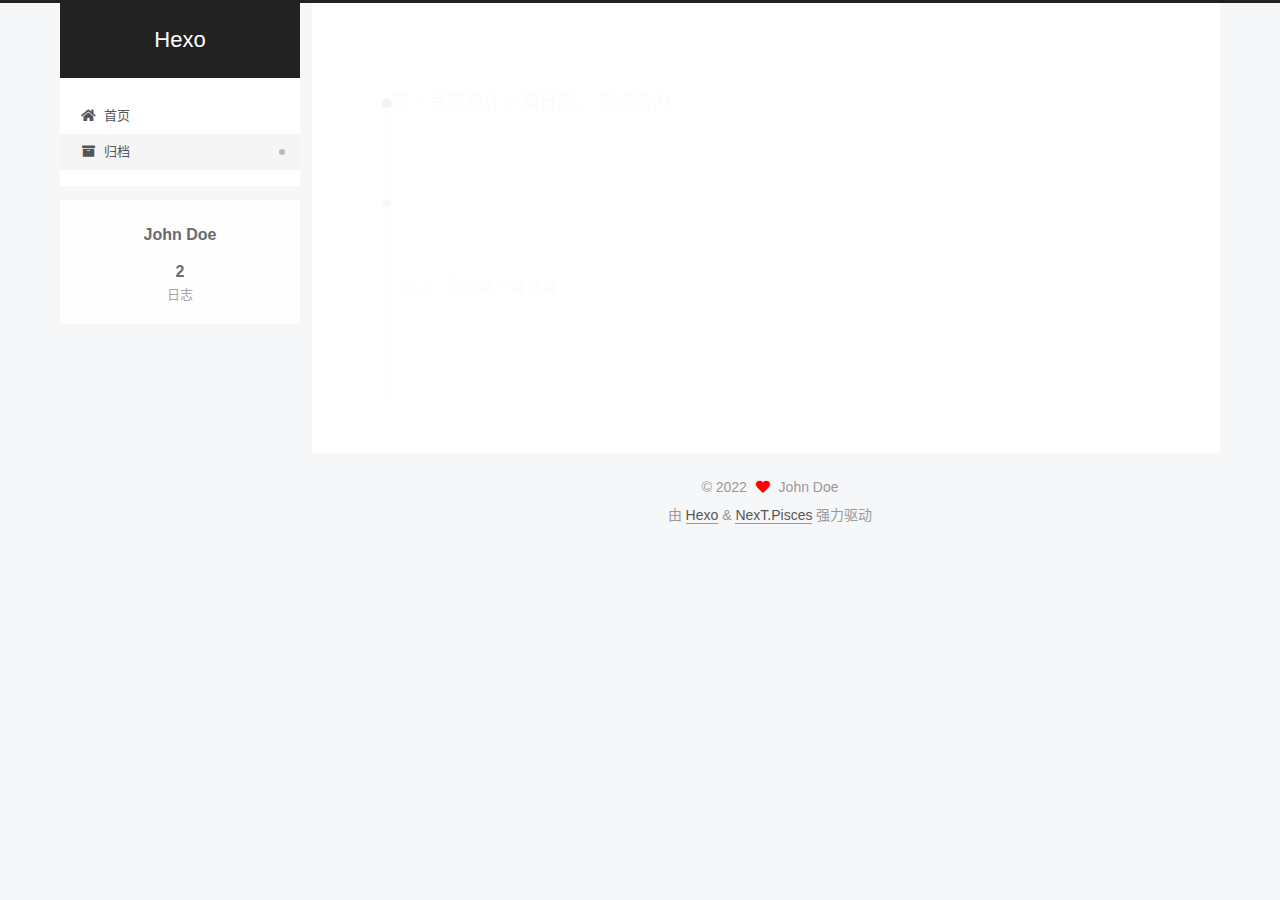
==== archives/index.html @ 0690cbc9 "Site updated: 2022-02-23 17:47:34" ====
<!DOCTYPE html>
<html lang="zh-CN">
<head>
  <meta charset="UTF-8">
<meta name="viewport" content="width=device-width, initial-scale=1, maximum-scale=2">
<meta name="theme-color" content="#222">
<meta name="generator" content="Hexo 6.0.0">
  <link rel="apple-touch-icon" sizes="180x180" href="/images/apple-touch-icon-next.png">
  <link rel="icon" type="image/png" sizes="32x32" href="/images/favicon-32x32-next.png">
  <link rel="icon" type="image/png" sizes="16x16" href="/images/favicon-16x16-next.png">
  <link rel="mask-icon" href="/images/logo.svg" color="#222">

<link rel="stylesheet" href="/css/main.css">


<link rel="stylesheet" href="/lib/font-awesome/css/all.min.css">

<script id="hexo-configurations">
    var NexT = window.NexT || {};
    var CONFIG = {"hostname":"example.com","root":"/","scheme":"Pisces","version":"7.8.0","exturl":false,"sidebar":{"position":"left","display":"post","padding":18,"offset":12,"onmobile":false},"copycode":{"enable":false,"show_result":false,"style":null},"back2top":{"enable":true,"sidebar":false,"scrollpercent":false},"bookmark":{"enable":false,"color":"#222","save":"auto"},"fancybox":false,"mediumzoom":false,"lazyload":false,"pangu":false,"comments":{"style":"tabs","active":null,"storage":true,"lazyload":false,"nav":null},"algolia":{"hits":{"per_page":10},"labels":{"input_placeholder":"Search for Posts","hits_empty":"We didn't find any results for the search: ${query}","hits_stats":"${hits} results found in ${time} ms"}},"localsearch":{"enable":false,"trigger":"auto","top_n_per_article":1,"unescape":false,"preload":false},"motion":{"enable":true,"async":false,"transition":{"post_block":"fadeIn","post_header":"slideDownIn","post_body":"slideDownIn","coll_header":"slideLeftIn","sidebar":"slideUpIn"}}};
  </script>

  <meta property="og:type" content="website">
<meta property="og:title" content="Hexo">
<meta property="og:url" content="http://example.com/archives/index.html">
<meta property="og:site_name" content="Hexo">
<meta property="og:locale" content="zh_CN">
<meta property="article:author" content="John Doe">
<meta name="twitter:card" content="summary">

<link rel="canonical" href="http://example.com/archives/">


<script id="page-configurations">
  // https://hexo.io/docs/variables.html
  CONFIG.page = {
    sidebar: "",
    isHome : false,
    isPost : false,
    lang   : 'zh-CN'
  };
</script>

  <title>归档 | Hexo</title>
  






  <noscript>
  <style>
  .use-motion .brand,
  .use-motion .menu-item,
  .sidebar-inner,
  .use-motion .post-block,
  .use-motion .pagination,
  .use-motion .comments,
  .use-motion .post-header,
  .use-motion .post-body,
  .use-motion .collection-header { opacity: initial; }

  .use-motion .site-title,
  .use-motion .site-subtitle {
    opacity: initial;
    top: initial;
  }

  .use-motion .logo-line-before i { left: initial; }
  .use-motion .logo-line-after i { right: initial; }
  </style>
</noscript>

</head>

<body itemscope itemtype="http://schema.org/WebPage">
  <div class="container use-motion">
    <div class="headband"></div>

    <header class="header" itemscope itemtype="http://schema.org/WPHeader">
      <div class="header-inner"><div class="site-brand-container">
  <div class="site-nav-toggle">
    <div class="toggle" aria-label="切换导航栏">
      <span class="toggle-line toggle-line-first"></span>
      <span class="toggle-line toggle-line-middle"></span>
      <span class="toggle-line toggle-line-last"></span>
    </div>
  </div>

  <div class="site-meta">

    <a href="/" class="brand" rel="start">
      <span class="logo-line-before"><i></i></span>
      <h1 class="site-title">Hexo</h1>
      <span class="logo-line-after"><i></i></span>
    </a>
  </div>

  <div class="site-nav-right">
    <div class="toggle popup-trigger">
    </div>
  </div>
</div>




<nav class="site-nav">
  <ul id="menu" class="main-menu menu">
        <li class="menu-item menu-item-home">

    <a href="/" rel="section"><i class="fa fa-home fa-fw"></i>首页</a>

  </li>
        <li class="menu-item menu-item-archives">

    <a href="/archives/" rel="section"><i class="fa fa-archive fa-fw"></i>归档</a>

  </li>
  </ul>
</nav>




</div>
    </header>

    
  <div class="back-to-top">
    <i class="fa fa-arrow-up"></i>
    <span>0%</span>
  </div>


    <main class="main">
      <div class="main-inner">
        <div class="content-wrap">
          

          <div class="content archive">
            

  
  
  
  <div class="post-block">
    <div class="posts-collapse">
      <div class="collection-title">
        <span class="collection-header">嗯..! 目前共计 2 篇日志。 继续努力。</span>
      </div>

      
    <div class="collection-year">
      <span class="collection-header">2022</span>
    </div>

  <article itemscope itemtype="http://schema.org/Article">
    <header class="post-header">

      <div class="post-meta">
        <time itemprop="dateCreated"
              datetime="2022-02-23T17:15:28+08:00"
              content="2022-02-23">
          02-23
        </time>
      </div>

      <div class="post-title">
          <a class="post-title-link" href="/2022/02/23/my-first-blog/" itemprop="url">
            <span itemprop="name">我的第一篇博客</span>
          </a>
      </div>

    </header>
  </article>

  <article itemscope itemtype="http://schema.org/Article">
    <header class="post-header">

      <div class="post-meta">
        <time itemprop="dateCreated"
              datetime="2022-02-23T17:07:13+08:00"
              content="2022-02-23">
          02-23
        </time>
      </div>

      <div class="post-title">
          <a class="post-title-link" href="/2022/02/23/hello-world/" itemprop="url">
            <span itemprop="name">Hello World</span>
          </a>
      </div>

    </header>
  </article>


    </div>
  </div>
  
  
  

  



          </div>
          

<script>
  window.addEventListener('tabs:register', () => {
    let { activeClass } = CONFIG.comments;
    if (CONFIG.comments.storage) {
      activeClass = localStorage.getItem('comments_active') || activeClass;
    }
    if (activeClass) {
      let activeTab = document.querySelector(`a[href="#comment-${activeClass}"]`);
      if (activeTab) {
        activeTab.click();
      }
    }
  });
  if (CONFIG.comments.storage) {
    window.addEventListener('tabs:click', event => {
      if (!event.target.matches('.tabs-comment .tab-content .tab-pane')) return;
      let commentClass = event.target.classList[1];
      localStorage.setItem('comments_active', commentClass);
    });
  }
</script>

        </div>
          
  
  <div class="toggle sidebar-toggle">
    <span class="toggle-line toggle-line-first"></span>
    <span class="toggle-line toggle-line-middle"></span>
    <span class="toggle-line toggle-line-last"></span>
  </div>

  <aside class="sidebar">
    <div class="sidebar-inner">

      <ul class="sidebar-nav motion-element">
        <li class="sidebar-nav-toc">
          文章目录
        </li>
        <li class="sidebar-nav-overview">
          站点概览
        </li>
      </ul>

      <!--noindex-->
      <div class="post-toc-wrap sidebar-panel">
      </div>
      <!--/noindex-->

      <div class="site-overview-wrap sidebar-panel">
        <div class="site-author motion-element" itemprop="author" itemscope itemtype="http://schema.org/Person">
  <p class="site-author-name" itemprop="name">John Doe</p>
  <div class="site-description" itemprop="description"></div>
</div>
<div class="site-state-wrap motion-element">
  <nav class="site-state">
      <div class="site-state-item site-state-posts">
          <a href="/archives/">
        
          <span class="site-state-item-count">2</span>
          <span class="site-state-item-name">日志</span>
        </a>
      </div>
  </nav>
</div>



      </div>

    </div>
  </aside>
  <div id="sidebar-dimmer"></div>


      </div>
    </main>

    <footer class="footer">
      <div class="footer-inner">
        

        

<div class="copyright">
  
  &copy; 
  <span itemprop="copyrightYear">2022</span>
  <span class="with-love">
    <i class="fa fa-heart"></i>
  </span>
  <span class="author" itemprop="copyrightHolder">John Doe</span>
</div>
  <div class="powered-by">由 <a href="https://hexo.io/" class="theme-link" rel="noopener" target="_blank">Hexo</a> & <a href="https://pisces.theme-next.org/" class="theme-link" rel="noopener" target="_blank">NexT.Pisces</a> 强力驱动
  </div>

        








      </div>
    </footer>
  </div>

  
  <script src="/lib/anime.min.js"></script>
  <script src="/lib/velocity/velocity.min.js"></script>
  <script src="/lib/velocity/velocity.ui.min.js"></script>

<script src="/js/utils.js"></script>

<script src="/js/motion.js"></script>


<script src="/js/schemes/pisces.js"></script>


<script src="/js/next-boot.js"></script>




  















  

  

</body>
</html>
---- css/main.css ----
:root {
  --body-bg-color: #f5f7f9;
  --content-bg-color: #fff;
  --card-bg-color: #f5f5f5;
  --text-color: #555;
  --blockquote-color: #666;
  --link-color: #555;
  --link-hover-color: #222;
  --brand-color: #fff;
  --brand-hover-color: #fff;
  --table-row-odd-bg-color: #f9f9f9;
  --table-row-hover-bg-color: #f5f5f5;
  --menu-item-bg-color: #f5f5f5;
  --btn-default-bg: #fff;
  --btn-default-color: #555;
  --btn-default-border-color: #555;
  --btn-default-hover-bg: #222;
  --btn-default-hover-color: #fff;
  --btn-default-hover-border-color: #222;
}
html {
  line-height: 1.15; /* 1 */
  -webkit-text-size-adjust: 100%; /* 2 */
}
body {
  margin: 0;
}
main {
  display: block;
}
h1 {
  font-size: 2em;
  margin: 0.67em 0;
}
hr {
  box-sizing: content-box; /* 1 */
  height: 0; /* 1 */
  overflow: visible; /* 2 */
}
pre {
  font-family: monospace, monospace; /* 1 */
  font-size: 1em; /* 2 */
}
a {
  background: transparent;
}
abbr[title] {
  border-bottom: none; /* 1 */
  text-decoration: underline; /* 2 */
  text-decoration: underline dotted; /* 2 */
}
b,
strong {
  font-weight: bolder;
}
code,
kbd,
samp {
  font-family: monospace, monospace; /* 1 */
  font-size: 1em; /* 2 */
}
small {
  font-size: 80%;
}
sub,
sup {
  font-size: 75%;
  line-height: 0;
  position: relative;
  vertical-align: baseline;
}
sub {
  bottom: -0.25em;
}
sup {
  top: -0.5em;
}
img {
  border-style: none;
}
button,
input,
optgroup,
select,
textarea {
  font-family: inherit; /* 1 */
  font-size: 100%; /* 1 */
  line-height: 1.15; /* 1 */
  margin: 0; /* 2 */
}
button,
input {
/* 1 */
  overflow: visible;
}
button,
select {
/* 1 */
  text-transform: none;
}
button,
[type='button'],
[type='reset'],
[type='submit'] {
  -webkit-appearance: button;
}
button::-moz-focus-inner,
[type='button']::-moz-focus-inner,
[type='reset']::-moz-focus-inner,
[type='submit']::-moz-focus-inner {
  border-style: none;
  padding: 0;
}
button:-moz-focusring,
[type='button']:-moz-focusring,
[type='reset']:-moz-focusring,
[type='submit']:-moz-focusring {
  outline: 1px dotted ButtonText;
}
fieldset {
  padding: 0.35em 0.75em 0.625em;
}
legend {
  box-sizing: border-box; /* 1 */
  color: inherit; /* 2 */
  display: table; /* 1 */
  max-width: 100%; /* 1 */
  padding: 0; /* 3 */
  white-space: normal; /* 1 */
}
progress {
  vertical-align: baseline;
}
textarea {
  overflow: auto;
}
[type='checkbox'],
[type='radio'] {
  box-sizing: border-box; /* 1 */
  padding: 0; /* 2 */
}
[type='number']::-webkit-inner-spin-button,
[type='number']::-webkit-outer-spin-button {
  height: auto;
}
[type='search'] {
  outline-offset: -2px; /* 2 */
  -webkit-appearance: textfield; /* 1 */
}
[type='search']::-webkit-search-decoration {
  -webkit-appearance: none;
}
::-webkit-file-upload-button {
  font: inherit; /* 2 */
  -webkit-appearance: button; /* 1 */
}
details {
  display: block;
}
summary {
  display: list-item;
}
template {
  display: none;
}
[hidden] {
  display: none;
}
::selection {
  background: #262a30;
  color: #eee;
}
html,
body {
  height: 100%;
}
body {
  background: var(--body-bg-color);
  color: var(--text-color);
  font-family: 'Lato', "PingFang SC", "Microsoft YaHei", sans-serif;
  font-size: 1em;
  line-height: 2;
}
@media (max-width: 991px) {
  body {
    padding-left: 0 !important;
    padding-right: 0 !important;
  }
}
h1,
h2,
h3,
h4,
h5,
h6 {
  font-family: 'Lato', "PingFang SC", "Microsoft YaHei", sans-serif;
  font-weight: bold;
  line-height: 1.5;
  margin: 20px 0 15px;
}
h1 {
  font-size: 1.5em;
}
h2 {
  font-size: 1.375em;
}
h3 {
  font-size: 1.25em;
}
h4 {
  font-size: 1.125em;
}
h5 {
  font-size: 1em;
}
h6 {
  font-size: 0.875em;
}
p {
  margin: 0 0 20px 0;
}
a,
span.exturl {
  border-bottom: 1px solid #999;
  color: var(--link-color);
  outline: 0;
  text-decoration: none;
  overflow-wrap: break-word;
  word-wrap: break-word;
  cursor: pointer;
}
a:hover,
span.exturl:hover {
  border-bottom-color: var(--link-hover-color);
  color: var(--link-hover-color);
}
iframe,
img,
video {
  display: block;
  margin-left: auto;
  margin-right: auto;
  max-width: 100%;
}
hr {
  background-image: repeating-linear-gradient(-45deg, #ddd, #ddd 4px, transparent 4px, transparent 8px);
  border: 0;
  height: 3px;
  margin: 40px 0;
}
blockquote {
  border-left: 4px solid #ddd;
  color: var(--blockquote-color);
  margin: 0;
  padding: 0 15px;
}
blockquote cite::before {
  content: '-';
  padding: 0 5px;
}
dt {
  font-weight: bold;
}
dd {
  margin: 0;
  padding: 0;
}
kbd {
  background-color: #f5f5f5;
  background-image: linear-gradient(#eee, #fff, #eee);
  border: 1px solid #ccc;
  border-radius: 0.2em;
  box-shadow: 0.1em 0.1em 0.2em rgba(0,0,0,0.1);
  color: #555;
  font-family: inherit;
  padding: 0.1em 0.3em;
  white-space: nowrap;
}
.table-container {
  overflow: auto;
}
table {
  border-collapse: collapse;
  border-spacing: 0;
  font-size: 0.875em;
  margin: 0 0 20px 0;
  width: 100%;
}
tbody tr:nth-of-type(odd) {
  background: var(--table-row-odd-bg-color);
}
tbody tr:hover {
  background: var(--table-row-hover-bg-color);
}
caption,
th,
td {
  font-weight: normal;
  padding: 8px;
  vertical-align: middle;
}
th,
td {
  border: 1px solid #ddd;
  border-bottom: 3px solid #ddd;
}
th {
  font-weight: 700;
  padding-bottom: 10px;
}
td {
  border-bottom-width: 1px;
}
.btn {
  background: var(--btn-default-bg);
  border: 2px solid var(--btn-default-border-color);
  border-radius: 2px;
  color: var(--btn-default-color);
  display: inline-block;
  font-size: 0.875em;
  line-height: 2;
  padding: 0 20px;
  text-decoration: none;
  transition-property: background-color;
  transition-delay: 0s;
  transition-duration: 0.2s;
  transition-timing-function: ease-in-out;
}
.btn:hover {
  background: var(--btn-default-hover-bg);
  border-color: var(--btn-default-hover-border-color);
  color: var(--btn-default-hover-color);
}
.btn + .btn {
  margin: 0 0 8px 8px;
}
.btn .fa-fw {
  text-align: left;
  width: 1.285714285714286em;
}
.toggle {
  line-height: 0;
}
.toggle .toggle-line {
  background: #fff;
  display: inline-block;
  height: 2px;
  left: 0;
  position: relative;
  top: 0;
  transition: all 0.4s;
  vertical-align: top;
  width: 100%;
}
.toggle .toggle-line:not(:first-child) {
  margin-top: 3px;
}
.toggle.toggle-arrow .toggle-line-first {
  left: 50%;
  top: 2px;
  transform: rotate(45deg);
  width: 50%;
}
.toggle.toggle-arrow .toggle-line-middle {
  left: 2px;
  width: 90%;
}
.toggle.toggle-arrow .toggle-line-last {
  left: 50%;
  top: -2px;
  transform: rotate(-45deg);
  width: 50%;
}
.toggle.toggle-close .toggle-line-first {
  transform: rotate(-45deg);
  top: 5px;
}
.toggle.toggle-close .toggle-line-middle {
  opacity: 0;
}
.toggle.toggle-close .toggle-line-last {
  transform: rotate(45deg);
  top: -5px;
}
.highlight,
pre {
  background: #f7f7f7;
  color: #4d4d4c;
  line-height: 1.6;
  margin: 0 auto 20px;
}
pre,
code {
  font-family: consolas, Menlo, monospace, "PingFang SC", "Microsoft YaHei";
}
code {
  background: #eee;
  border-radius: 3px;
  color: #555;
  padding: 2px 4px;
  overflow-wrap: break-word;
  word-wrap: break-word;
}
.highlight *::selection {
  background: #d6d6d6;
}
.highlight pre {
  border: 0;
  margin: 0;
  padding: 10px 0;
}
.highlight table {
  border: 0;
  margin: 0;
  width: auto;
}
.highlight td {
  border: 0;
  padding: 0;
}
.highlight figcaption {
  background: #eff2f3;
  color: #4d4d4c;
  display: flex;
  font-size: 0.875em;
  justify-content: space-between;
  line-height: 1.2;
  padding: 0.5em;
}
.highlight figcaption a {
  color: #4d4d4c;
}
.highlight figcaption a:hover {
  border-bottom-color: #4d4d4c;
}
.highlight .gutter {
  -moz-user-select: none;
  -ms-user-select: none;
  -webkit-user-select: none;
  user-select: none;
}
.highlight .gutter pre {
  background: #eff2f3;
  color: #869194;
  padding-left: 10px;
  padding-right: 10px;
  text-align: right;
}
.highlight .code pre {
  background: #f7f7f7;
  padding-left: 10px;
  width: 100%;
}
.gist table {
  width: auto;
}
.gist table td {
  border: 0;
}
pre {
  overflow: auto;
  padding: 10px;
}
pre code {
  background: none;
  color: #4d4d4c;
  font-size: 0.875em;
  padding: 0;
  text-shadow: none;
}
pre .deletion {
  background: #fdd;
}
pre .addition {
  background: #dfd;
}
pre .meta {
  color: #eab700;
  -moz-user-select: none;
  -ms-user-select: none;
  -webkit-user-select: none;
  user-select: none;
}
pre .comment {
  color: #8e908c;
}
pre .variable,
pre .attribute,
pre .tag,
pre .name,
pre .regexp,
pre .ruby .constant,
pre .xml .tag .title,
pre .xml .pi,
pre .xml .doctype,
pre .html .doctype,
pre .css .id,
pre .css .class,
pre .css .pseudo {
  color: #c82829;
}
pre .number,
pre .preprocessor,
pre .built_in,
pre .builtin-name,
pre .literal,
pre .params,
pre .constant,
pre .command {
  color: #f5871f;
}
pre .ruby .class .title,
pre .css .rules .attribute,
pre .string,
pre .symbol,
pre .value,
pre .inheritance,
pre .header,
pre .ruby .symbol,
pre .xml .cdata,
pre .special,
pre .formula {
  color: #718c00;
}
pre .title,
pre .css .hexcolor {
  color: #3e999f;
}
pre .function,
pre .python .decorator,
pre .python .title,
pre .ruby .function .title,
pre .ruby .title .keyword,
pre .perl .sub,
pre .javascript .title,
pre .coffeescript .title {
  color: #4271ae;
}
pre .keyword,
pre .javascript .function {
  color: #8959a8;
}
.blockquote-center {
  border-left: none;
  margin: 40px 0;
  padding: 0;
  position: relative;
  text-align: center;
}
.blockquote-center .fa {
  display: block;
  opacity: 0.6;
  position: absolute;
  width: 100%;
}
.blockquote-center .fa-quote-left {
  border-top: 1px solid #ccc;
  text-align: left;
  top: -20px;
}
.blockquote-center .fa-quote-right {
  border-bottom: 1px solid #ccc;
  text-align: right;
  bottom: -20px;
}
.blockquote-center p,
.blockquote-center div {
  text-align: center;
}
.post-body .group-picture img {
  margin: 0 auto;
  padding: 0 3px;
}
.group-picture-row {
  margin-bottom: 6px;
  overflow: hidden;
}
.group-picture-column {
  float: left;
  margin-bottom: 10px;
}
.post-body .label {
  color: #555;
  display: inline;
  padding: 0 2px;
}
.post-body .label.default {
  background: #f0f0f0;
}
.post-body .label.primary {
  background: #efe6f7;
}
.post-body .label.info {
  background: #e5f2f8;
}
.post-body .label.success {
  background: #e7f4e9;
}
.post-body .label.warning {
  background: #fcf6e1;
}
.post-body .label.danger {
  background: #fae8eb;
}
.post-body .tabs {
  margin-bottom: 20px;
}
.post-body .tabs,
.tabs-comment {
  display: block;
  padding-top: 10px;
  position: relative;
}
.post-body .tabs ul.nav-tabs,
.tabs-comment ul.nav-tabs {
  display: flex;
  flex-wrap: wrap;
  margin: 0;
  margin-bottom: -1px;
  padding: 0;
}
@media (max-width: 413px) {
  .post-body .tabs ul.nav-tabs,
  .tabs-comment ul.nav-tabs {
    display: block;
    margin-bottom: 5px;
  }
}
.post-body .tabs ul.nav-tabs li.tab,
.tabs-comment ul.nav-tabs li.tab {
  border-bottom: 1px solid #ddd;
  border-left: 1px solid transparent;
  border-right: 1px solid transparent;
  border-top: 3px solid transparent;
  flex-grow: 1;
  list-style-type: none;
  border-radius: 0 0 0 0;
}
@media (max-width: 413px) {
  .post-body .tabs ul.nav-tabs li.tab,
  .tabs-comment ul.nav-tabs li.tab {
    border-bottom: 1px solid transparent;
    border-left: 3px solid transparent;
    border-right: 1px solid transparent;
    border-top: 1px solid transparent;
  }
}
@media (max-width: 413px) {
  .post-body .tabs ul.nav-tabs li.tab,
  .tabs-comment ul.nav-tabs li.tab {
    border-radius: 0;
  }
}
.post-body .tabs ul.nav-tabs li.tab a,
.tabs-comment ul.nav-tabs li.tab a {
  border-bottom: initial;
  display: block;
  line-height: 1.8;
  outline: 0;
  padding: 0.25em 0.75em;
  text-align: center;
  transition-delay: 0s;
  transition-duration: 0.2s;
  transition-timing-function: ease-out;
}
.post-body .tabs ul.nav-tabs li.tab a i,
.tabs-comment ul.nav-tabs li.tab a i {
  width: 1.285714285714286em;
}
.post-body .tabs ul.nav-tabs li.tab.active,
.tabs-comment ul.nav-tabs li.tab.active {
  border-bottom: 1px solid transparent;
  border-left: 1px solid #ddd;
  border-right: 1px solid #ddd;
  border-top: 3px solid #fc6423;
}
@media (max-width: 413px) {
  .post-body .tabs ul.nav-tabs li.tab.active,
  .tabs-comment ul.nav-tabs li.tab.active {
    border-bottom: 1px solid #ddd;
    border-left: 3px solid #fc6423;
    border-right: 1px solid #ddd;
    border-top: 1px solid #ddd;
  }
}
.post-body .tabs ul.nav-tabs li.tab.active a,
.tabs-comment ul.nav-tabs li.tab.active a {
  color: var(--link-color);
  cursor: default;
}
.post-body .tabs .tab-content .tab-pane,
.tabs-comment .tab-content .tab-pane {
  border: 1px solid #ddd;
  border-top: 0;
  padding: 20px 20px 0 20px;
  border-radius: 0;
}
.post-body .tabs .tab-content .tab-pane:not(.active),
.tabs-comment .tab-content .tab-pane:not(.active) {
  display: none;
}
.post-body .tabs .tab-content .tab-pane.active,
.tabs-comment .tab-content .tab-pane.active {
  display: block;
}
.post-body .tabs .tab-content .tab-pane.active:nth-of-type(1),
.tabs-comment .tab-content .tab-pane.active:nth-of-type(1) {
  border-radius: 0 0 0 0;
}
@media (max-width: 413px) {
  .post-body .tabs .tab-content .tab-pane.active:nth-of-type(1),
  .tabs-comment .tab-content .tab-pane.active:nth-of-type(1) {
    border-radius: 0;
  }
}
.post-body .note {
  border-radius: 3px;
  margin-bottom: 20px;
  padding: 1em;
  position: relative;
  border: 1px solid #eee;
  border-left-width: 5px;
}
.post-body .note h2,
.post-body .note h3,
.post-body .note h4,
.post-body .note h5,
.post-body .note h6 {
  margin-top: 0;
  border-bottom: initial;
  margin-bottom: 0;
  padding-top: 0;
}
.post-body .note p:first-child,
.post-body .note ul:first-child,
.post-body .note ol:first-child,
.post-body .note table:first-child,
.post-body .note pre:first-child,
.post-body .note blockquote:first-child,
.post-body .note img:first-child {
  margin-top: 0;
}
.post-body .note p:last-child,
.post-body .note ul:last-child,
.post-body .note ol:last-child,
.post-body .note table:last-child,
.post-body .note pre:last-child,
.post-body .note blockquote:last-child,
.post-body .note img:last-child {
  margin-bottom: 0;
}
.post-body .note.default {
  border-left-color: #777;
}
.post-body .note.default h2,
.post-body .note.default h3,
.post-body .note.default h4,
.post-body .note.default h5,
.post-body .note.default h6 {
  color: #777;
}
.post-body .note.primary {
  border-left-color: #6f42c1;
}
.post-body .note.primary h2,
.post-body .note.primary h3,
.post-body .note.primary h4,
.post-body .note.primary h5,
.post-body .note.primary h6 {
  color: #6f42c1;
}
.post-body .note.info {
  border-left-color: #428bca;
}
.post-body .note.info h2,
.post-body .note.info h3,
.post-body .note.info h4,
.post-body .note.info h5,
.post-body .note.info h6 {
  color: #428bca;
}
.post-body .note.success {
  border-left-color: #5cb85c;
}
.post-body .note.success h2,
.post-body .note.success h3,
.post-body .note.success h4,
.post-body .note.success h5,
.post-body .note.success h6 {
  color: #5cb85c;
}
.post-body .note.warning {
  border-left-color: #f0ad4e;
}
.post-body .note.warning h2,
.post-body .note.warning h3,
.post-body .note.warning h4,
.post-body .note.warning h5,
.post-body .note.warning h6 {
  color: #f0ad4e;
}
.post-body .note.danger {
  border-left-color: #d9534f;
}
.post-body .note.danger h2,
.post-body .note.danger h3,
.post-body .note.danger h4,
.post-body .note.danger h5,
.post-body .note.danger h6 {
  color: #d9534f;
}
.pagination .prev,
.pagination .next,
.pagination .page-number,
.pagination .space {
  display: inline-block;
  margin: 0 10px;
  padding: 0 11px;
  position: relative;
  top: -1px;
}
@media (max-width: 767px) {
  .pagination .prev,
  .pagination .next,
  .pagination .page-number,
  .pagination .space {
    margin: 0 5px;
  }
}
.pagination {
  border-top: 1px solid #eee;
  margin: 120px 0 0;
  text-align: center;
}
.pagination .prev,
.pagination .next,
.pagination .page-number {
  border-bottom: 0;
  border-top: 1px solid #eee;
  transition-property: border-color;
  transition-delay: 0s;
  transition-duration: 0.2s;
  transition-timing-function: ease-in-out;
}
.pagination .prev:hover,
.pagination .next:hover,
.pagination .page-number:hover {
  border-top-color: #222;
}
.pagination .space {
  margin: 0;
  padding: 0;
}
.pagination .prev {
  margin-left: 0;
}
.pagination .next {
  margin-right: 0;
}
.pagination .page-number.current {
  background: #ccc;
  border-top-color: #ccc;
  color: #fff;
}
@media (max-width: 767px) {
  .pagination {
    border-top: none;
  }
  .pagination .prev,
  .pagination .next,
  .pagination .page-number {
    border-bottom: 1px solid #eee;
    border-top: 0;
    margin-bottom: 10px;
    padding: 0 10px;
  }
  .pagination .prev:hover,
  .pagination .next:hover,
  .pagination .page-number:hover {
    border-bottom-color: #222;
  }
}
.comments {
  margin-top: 60px;
  overflow: hidden;
}
.comment-button-group {
  display: flex;
  flex-wrap: wrap-reverse;
  justify-content: center;
  margin: 1em 0;
}
.comment-button-group .comment-button {
  margin: 0.1em 0.2em;
}
.comment-button-group .comment-button.active {
  background: var(--btn-default-hover-bg);
  border-color: var(--btn-default-hover-border-color);
  color: var(--btn-default-hover-color);
}
.comment-position {
  display: none;
}
.comment-position.active {
  display: block;
}
.tabs-comment {
  background: var(--content-bg-color);
  margin-top: 4em;
  padding-top: 0;
}
.tabs-comment .comments {
  border: 0;
  box-shadow: none;
  margin-top: 0;
  padding-top: 0;
}
.container {
  min-height: 100%;
  position: relative;
}
.main-inner {
  margin: 0 auto;
  width: calc(100% - 20px);
}
@media (min-width: 1200px) {
  .main-inner {
    width: 1160px;
  }
}
@media (min-width: 1600px) {
  .main-inner {
    width: 73%;
  }
}
@media (max-width: 767px) {
  .content-wrap {
    padding: 0 20px;
  }
}
.header {
  background: transparent;
}
.header-inner {
  margin: 0 auto;
  width: calc(100% - 20px);
}
@media (min-width: 1200px) {
  .header-inner {
    width: 1160px;
  }
}
@media (min-width: 1600px) {
  .header-inner {
    width: 73%;
  }
}
.site-brand-container {
  display: flex;
  flex-shrink: 0;
  padding: 0 10px;
}
.headband {
  background: #222;
  height: 3px;
}
.site-meta {
  flex-grow: 1;
  text-align: center;
}
@media (max-width: 767px) {
  .site-meta {
    text-align: center;
  }
}
.brand {
  border-bottom: none;
  color: var(--brand-color);
  display: inline-block;
  line-height: 1.375em;
  padding: 0 40px;
  position: relative;
}
.brand:hover {
  color: var(--brand-hover-color);
}
.site-title {
  font-family: 'Lato', "PingFang SC", "Microsoft YaHei", sans-serif;
  font-size: 1.375em;
  font-weight: normal;
  margin: 0;
}
.site-subtitle {
  color: #ddd;
  font-size: 0.8125em;
  margin: 10px 0;
}
.use-motion .brand {
  opacity: 0;
}
.use-motion .site-title,
.use-motion .site-subtitle,
.use-motion .custom-logo-image {
  opacity: 0;
  position: relative;
  top: -10px;
}
.site-nav-toggle,
.site-nav-right {
  display: none;
}
@media (max-width: 767px) {
  .site-nav-toggle,
  .site-nav-right {
    display: flex;
    flex-direction: column;
    justify-content: center;
  }
}
.site-nav-toggle .toggle,
.site-nav-right .toggle {
  color: var(--text-color);
  padding: 10px;
  width: 22px;
}
.site-nav-toggle .toggle .toggle-line,
.site-nav-right .toggle .toggle-line {
  background: var(--text-color);
  border-radius: 1px;
}
.site-nav {
  display: block;
}
@media (max-width: 767px) {
  .site-nav {
    clear: both;
    display: none;
  }
}
.site-nav.site-nav-on {
  display: block;
}
.menu {
  margin-top: 20px;
  padding-left: 0;
  text-align: center;
}
.menu-item {
  display: inline-block;
  list-style: none;
  margin: 0 10px;
}
@media (max-width: 767px) {
  .menu-item {
    display: block;
    margin-top: 10px;
  }
  .menu-item.menu-item-search {
    display: none;
  }
}
.menu-item a,
.menu-item span.exturl {
  border-bottom: 0;
  display: block;
  font-size: 0.8125em;
  transition-property: border-color;
  transition-delay: 0s;
  transition-duration: 0.2s;
  transition-timing-function: ease-in-out;
}
@media (hover: none) {
  .menu-item a:hover,
  .menu-item span.exturl:hover {
    border-bottom-color: transparent !important;
  }
}
.menu-item .fa,
.menu-item .fab,
.menu-item .far,
.menu-item .fas {
  margin-right: 8px;
}
.menu-item .badge {
  display: inline-block;
  font-weight: bold;
  line-height: 1;
  margin-left: 0.35em;
  margin-top: 0.35em;
  text-align: center;
  white-space: nowrap;
}
@media (max-width: 767px) {
  .menu-item .badge {
    float: right;
    margin-left: 0;
  }
}
.menu-item-active a,
.menu .menu-item a:hover,
.menu .menu-item span.exturl:hover {
  background: var(--menu-item-bg-color);
}
.use-motion .menu-item {
  opacity: 0;
}
.sidebar {
  background: #222;
  bottom: 0;
  box-shadow: inset 0 2px 6px #000;
  position: fixed;
  top: 0;
}
@media (max-width: 991px) {
  .sidebar {
    display: none;
  }
}
.sidebar-inner {
  color: #999;
  padding: 18px 10px;
  text-align: center;
}
.cc-license {
  margin-top: 10px;
  text-align: center;
}
.cc-license .cc-opacity {
  border-bottom: none;
  opacity: 0.7;
}
.cc-license .cc-opacity:hover {
  opacity: 0.9;
}
.cc-license img {
  display: inline-block;
}
.site-author-image {
  border: 1px solid #eee;
  display: block;
  margin: 0 auto;
  max-width: 120px;
  padding: 2px;
}
.site-author-name {
  color: var(--text-color);
  font-weight: 600;
  margin: 0;
  text-align: center;
}
.site-description {
  color: #999;
  font-size: 0.8125em;
  margin-top: 0;
  text-align: center;
}
.links-of-author {
  margin-top: 15px;
}
.links-of-author a,
.links-of-author span.exturl {
  border-bottom-color: #555;
  display: inline-block;
  font-size: 0.8125em;
  margin-bottom: 10px;
  margin-right: 10px;
  vertical-align: middle;
}
.links-of-author a::before,
.links-of-author span.exturl::before {
  background: #8c3dc3;
  border-radius: 50%;
  content: ' ';
  display: inline-block;
  height: 4px;
  margin-right: 3px;
  vertical-align: middle;
  width: 4px;
}
.sidebar-button {
  margin-top: 15px;
}
.sidebar-button a {
  border: 1px solid #fc6423;
  border-radius: 4px;
  color: #fc6423;
  display: inline-block;
  padding: 0 15px;
}
.sidebar-button a .fa,
.sidebar-button a .fab,
.sidebar-button a .far,
.sidebar-button a .fas {
  margin-right: 5px;
}
.sidebar-button a:hover {
  background: #fc6423;
  border: 1px solid #fc6423;
  color: #fff;
}
.sidebar-button a:hover .fa,
.sidebar-button a:hover .fab,
.sidebar-button a:hover .far,
.sidebar-button a:hover .fas {
  color: #fff;
}
.links-of-blogroll {
  font-size: 0.8125em;
  margin-top: 10px;
}
.links-of-blogroll-title {
  font-size: 0.875em;
  font-weight: 600;
  margin-top: 0;
}
.links-of-blogroll-list {
  list-style: none;
  margin: 0;
  padding: 0;
}
#sidebar-dimmer {
  display: none;
}
@media (max-width: 767px) {
  #sidebar-dimmer {
    background: #000;
    display: block;
    height: 100%;
    left: 100%;
    opacity: 0;
    position: fixed;
    top: 0;
    width: 100%;
    z-index: 1100;
  }
  .sidebar-active + #sidebar-dimmer {
    opacity: 0.7;
    transform: translateX(-100%);
    transition: opacity 0.5s;
  }
}
.sidebar-nav {
  margin: 0;
  padding-bottom: 20px;
  padding-left: 0;
}
.sidebar-nav li {
  border-bottom: 1px solid transparent;
  color: var(--text-color);
  cursor: pointer;
  display: inline-block;
  font-size: 0.875em;
}
.sidebar-nav li.sidebar-nav-overview {
  margin-left: 10px;
}
.sidebar-nav li:hover {
  color: #fc6423;
}
.sidebar-nav .sidebar-nav-active {
  border-bottom-color: #fc6423;
  color: #fc6423;
}
.sidebar-nav .sidebar-nav-active:hover {
  color: #fc6423;
}
.sidebar-panel {
  display: none;
  overflow-x: hidden;
  overflow-y: auto;
}
.sidebar-panel-active {
  display: block;
}
.sidebar-toggle {
  background: #222;
  bottom: 45px;
  cursor: pointer;
  height: 14px;
  left: 30px;
  padding: 5px;
  position: fixed;
  width: 14px;
  z-index: 1300;
}
@media (max-width: 991px) {
  .sidebar-toggle {
    left: 20px;
    opacity: 0.8;
    display: none;
  }
}
.sidebar-toggle:hover .toggle-line {
  background: #fc6423;
}
.post-toc {
  font-size: 0.875em;
}
.post-toc ol {
  list-style: none;
  margin: 0;
  padding: 0 2px 5px 10px;
  text-align: left;
}
.post-toc ol > ol {
  padding-left: 0;
}
.post-toc ol a {
  transition-property: all;
  transition-delay: 0s;
  transition-duration: 0.2s;
  transition-timing-function: ease-in-out;
}
.post-toc .nav-item {
  line-height: 1.8;
  overflow: hidden;
  text-overflow: ellipsis;
  white-space: nowrap;
}
.post-toc .nav .nav-child {
  display: none;
}
.post-toc .nav .active > .nav-child {
  display: block;
}
.post-toc .nav .active-current > .nav-child {
  display: block;
}
.post-toc .nav .active-current > .nav-child > .nav-item {
  display: block;
}
.post-toc .nav .active > a {
  border-bottom-color: #fc6423;
  color: #fc6423;
}
.post-toc .nav .active-current > a {
  color: #fc6423;
}
.post-toc .nav .active-current > a:hover {
  color: #fc6423;
}
.site-state {
  display: flex;
  justify-content: center;
  line-height: 1.4;
  margin-top: 10px;
  overflow: hidden;
  text-align: center;
  white-space: nowrap;
}
.site-state-item {
  padding: 0 15px;
}
.site-state-item:not(:first-child) {
  border-left: 1px solid #eee;
}
.site-state-item a {
  border-bottom: none;
}
.site-state-item-count {
  display: block;
  font-size: 1em;
  font-weight: 600;
  text-align: center;
}
.site-state-item-name {
  color: #999;
  font-size: 0.8125em;
}
.footer {
  color: #999;
  font-size: 0.875em;
  padding: 20px 0;
}
.footer.footer-fixed {
  bottom: 0;
  left: 0;
  position: absolute;
  right: 0;
}
.footer-inner {
  box-sizing: border-box;
  margin: 0 auto;
  text-align: center;
  width: calc(100% - 20px);
}
@media (min-width: 1200px) {
  .footer-inner {
    width: 1160px;
  }
}
@media (min-width: 1600px) {
  .footer-inner {
    width: 73%;
  }
}
.languages {
  display: inline-block;
  font-size: 1.125em;
  position: relative;
}
.languages .lang-select-label span {
  margin: 0 0.5em;
}
.languages .lang-select {
  height: 100%;
  left: 0;
  opacity: 0;
  position: absolute;
  top: 0;
  width: 100%;
}
.with-love {
  color: #ff0000;
  display: inline-block;
  margin: 0 5px;
}
.powered-by,
.theme-info {
  display: inline-block;
}
@-moz-keyframes iconAnimate {
  0%, 100% {
    transform: scale(1);
  }
  10%, 30% {
    transform: scale(0.9);
  }
  20%, 40%, 60%, 80% {
    transform: scale(1.1);
  }
  50%, 70% {
    transform: scale(1.1);
  }
}
@-webkit-keyframes iconAnimate {
  0%, 100% {
    transform: scale(1);
  }
  10%, 30% {
    transform: scale(0.9);
  }
  20%, 40%, 60%, 80% {
    transform: scale(1.1);
  }
  50%, 70% {
    transform: scale(1.1);
  }
}
@-o-keyframes iconAnimate {
  0%, 100% {
    transform: scale(1);
  }
  10%, 30% {
    transform: scale(0.9);
  }
  20%, 40%, 60%, 80% {
    transform: scale(1.1);
  }
  50%, 70% {
    transform: scale(1.1);
  }
}
@keyframes iconAnimate {
  0%, 100% {
    transform: scale(1);
  }
  10%, 30% {
    transform: scale(0.9);
  }
  20%, 40%, 60%, 80% {
    transform: scale(1.1);
  }
  50%, 70% {
    transform: scale(1.1);
  }
}
.back-to-top {
  font-size: 12px;
  text-align: center;
  transition-delay: 0s;
  transition-duration: 0.2s;
  transition-timing-function: ease-in-out;
}
.back-to-top {
  background: #222;
  bottom: -100px;
  box-sizing: border-box;
  color: #fff;
  cursor: pointer;
  left: 30px;
  opacity: 0.6;
  padding: 0 6px;
  position: fixed;
  transition-property: bottom;
  z-index: 1300;
  width: 24px;
}
.back-to-top span {
  display: none;
}
.back-to-top:hover {
  color: #fc6423;
}
.back-to-top.back-to-top-on {
  bottom: 30px;
}
@media (max-width: 991px) {
  .back-to-top {
    left: 20px;
    opacity: 0.8;
  }
}
.post-body {
  font-family: 'Lato', "PingFang SC", "Microsoft YaHei", sans-serif;
  overflow-wrap: break-word;
  word-wrap: break-word;
}
@media (min-width: 1200px) {
  .post-body {
    font-size: 1.125em;
  }
}
.post-body .exturl .fa {
  font-size: 0.875em;
  margin-left: 4px;
}
.post-body .image-caption,
.post-body .figure .caption {
  color: #999;
  font-size: 0.875em;
  font-weight: bold;
  line-height: 1;
  margin: -20px auto 15px;
  text-align: center;
}
.post-sticky-flag {
  display: inline-block;
  transform: rotate(30deg);
}
.post-button {
  margin-top: 40px;
  text-align: center;
}
.use-motion .post-block,
.use-motion .pagination,
.use-motion .comments {
  opacity: 0;
}
.use-motion .post-header {
  opacity: 0;
}
.use-motion .post-body {
  opacity: 0;
}
.use-motion .collection-header {
  opacity: 0;
}
.posts-collapse {
  margin-left: 35px;
  position: relative;
}
@media (max-width: 767px) {
  .posts-collapse {
    margin-left: 0px;
    margin-right: 0px;
  }
}
.posts-collapse .collection-title {
  font-size: 1.125em;
  position: relative;
}
.posts-collapse .collection-title::before {
  background: #999;
  border: 1px solid #fff;
  border-radius: 50%;
  content: ' ';
  height: 10px;
  left: 0;
  margin-left: -6px;
  margin-top: -4px;
  position: absolute;
  top: 50%;
  width: 10px;
}
.posts-collapse .collection-year {
  font-size: 1.5em;
  font-weight: bold;
  margin: 60px 0;
  position: relative;
}
.posts-collapse .collection-year::before {
  background: #bbb;
  border-radius: 50%;
  content: ' ';
  height: 8px;
  left: 0;
  margin-left: -4px;
  margin-top: -4px;
  position: absolute;
  top: 50%;
  width: 8px;
}
.posts-collapse .collection-header {
  display: block;
  margin: 0 0 0 20px;
}
.posts-collapse .collection-header small {
  color: #bbb;
  margin-left: 5px;
}
.posts-collapse .post-header {
  border-bottom: 1px dashed #ccc;
  margin: 30px 0;
  padding-left: 15px;
  position: relative;
  transition-property: border;
  transition-delay: 0s;
  transition-duration: 0.2s;
  transition-timing-function: ease-in-out;
}
.posts-collapse .post-header::before {
  background: #bbb;
  border: 1px solid #fff;
  border-radius: 50%;
  content: ' ';
  height: 6px;
  left: 0;
  margin-left: -4px;
  position: absolute;
  top: 0.75em;
  transition-property: background;
  width: 6px;
  transition-delay: 0s;
  transition-duration: 0.2s;
  transition-timing-function: ease-in-out;
}
.posts-collapse .post-header:hover {
  border-bottom-color: #666;
}
.posts-collapse .post-header:hover::before {
  background: #222;
}
.posts-collapse .post-meta {
  display: inline;
  font-size: 0.75em;
  margin-right: 10px;
}
.posts-collapse .post-title {
  display: inline;
}
.posts-collapse .post-title a,
.posts-collapse .post-title span.exturl {
  border-bottom: none;
  color: var(--link-color);
}
.posts-collapse .post-title .fa-external-link-alt {
  font-size: 0.875em;
  margin-left: 5px;
}
.posts-collapse::before {
  background: #f5f5f5;
  content: ' ';
  height: 100%;
  left: 0;
  margin-left: -2px;
  position: absolute;
  top: 1.25em;
  width: 4px;
}
.post-eof {
  background: #ccc;
  height: 1px;
  margin: 80px auto 60px;
  text-align: center;
  width: 8%;
}
.post-block:last-of-type .post-eof {
  display: none;
}
.content {
  padding-top: 40px;
}
@media (min-width: 992px) {
  .post-body {
    text-align: justify;
  }
}
@media (max-width: 991px) {
  .post-body {
    text-align: justify;
  }
}
.post-body h1,
.post-body h2,
.post-body h3,
.post-body h4,
.post-body h5,
.post-body h6 {
  padding-top: 10px;
}
.post-body h1 .header-anchor,
.post-body h2 .header-anchor,
.post-body h3 .header-anchor,
.post-body h4 .header-anchor,
.post-body h5 .header-anchor,
.post-body h6 .header-anchor {
  border-bottom-style: none;
  color: #ccc;
  float: right;
  margin-left: 10px;
  visibility: hidden;
}
.post-body h1 .header-anchor:hover,
.post-body h2 .header-anchor:hover,
.post-body h3 .header-anchor:hover,
.post-body h4 .header-anchor:hover,
.post-body h5 .header-anchor:hover,
.post-body h6 .header-anchor:hover {
  color: inherit;
}
.post-body h1:hover .header-anchor,
.post-body h2:hover .header-anchor,
.post-body h3:hover .header-anchor,
.post-body h4:hover .header-anchor,
.post-body h5:hover .header-anchor,
.post-body h6:hover .header-anchor {
  visibility: visible;
}
.post-body iframe,
.post-body img,
.post-body video {
  margin-bottom: 20px;
}
.post-body .video-container {
  height: 0;
  margin-bottom: 20px;
  overflow: hidden;
  padding-top: 75%;
  position: relative;
  width: 100%;
}
.post-body .video-container iframe,
.post-body .video-container object,
.post-body .video-container embed {
  height: 100%;
  left: 0;
  margin: 0;
  position: absolute;
  top: 0;
  width: 100%;
}
.post-gallery {
  align-items: center;
  display: grid;
  grid-gap: 10px;
  grid-template-columns: 1fr 1fr 1fr;
  margin-bottom: 20px;
}
@media (max-width: 767px) {
  .post-gallery {
    grid-template-columns: 1fr 1fr;
  }
}
.post-gallery a {
  border: 0;
}
.post-gallery img {
  margin: 0;
}
.posts-expand .post-header {
  font-size: 1.125em;
}
.posts-expand .post-title {
  font-size: 1.5em;
  font-weight: normal;
  margin: initial;
  text-align: center;
  overflow-wrap: break-word;
  word-wrap: break-word;
}
.posts-expand .post-title-link {
  border-bottom: none;
  color: var(--link-color);
  display: inline-block;
  position: relative;
  vertical-align: top;
}
.posts-expand .post-title-link::before {
  background: var(--link-color);
  bottom: 0;
  content: '';
  height: 2px;
  left: 0;
  position: absolute;
  transform: scaleX(0);
  visibility: hidden;
  width: 100%;
  transition-delay: 0s;
  transition-duration: 0.2s;
  transition-timing-function: ease-in-out;
}
.posts-expand .post-title-link:hover::before {
  transform: scaleX(1);
  visibility: visible;
}
.posts-expand .post-title-link .fa-external-link-alt {
  font-size: 0.875em;
  margin-left: 5px;
}
.posts-expand .post-meta {
  color: #999;
  font-family: 'Lato', "PingFang SC", "Microsoft YaHei", sans-serif;
  font-size: 0.75em;
  margin: 3px 0 60px 0;
  text-align: center;
}
.posts-expand .post-meta .post-description {
  font-size: 0.875em;
  margin-top: 2px;
}
.posts-expand .post-meta time {
  border-bottom: 1px dashed #999;
  cursor: pointer;
}
.post-meta .post-meta-item + .post-meta-item::before {
  content: '|';
  margin: 0 0.5em;
}
.post-meta-divider {
  margin: 0 0.5em;
}
.post-meta-item-icon {
  margin-right: 3px;
}
@media (max-width: 991px) {
  .post-meta-item-icon {
    display: inline-block;
  }
}
@media (max-width: 991px) {
  .post-meta-item-text {
    display: none;
  }
}
.post-nav {
  border-top: 1px solid #eee;
  display: flex;
  justify-content: space-between;
  margin-top: 15px;
  padding: 10px 5px 0;
}
.post-nav-item {
  flex: 1;
}
.post-nav-item a {
  border-bottom: none;
  display: block;
  font-size: 0.875em;
  line-height: 1.6;
  position: relative;
}
.post-nav-item a:active {
  top: 2px;
}
.post-nav-item .fa {
  font-size: 0.75em;
}
.post-nav-item:first-child {
  margin-right: 15px;
}
.post-nav-item:first-child .fa {
  margin-right: 5px;
}
.post-nav-item:last-child {
  margin-left: 15px;
  text-align: right;
}
.post-nav-item:last-child .fa {
  margin-left: 5px;
}
.rtl.post-body p,
.rtl.post-body a,
.rtl.post-body h1,
.rtl.post-body h2,
.rtl.post-body h3,
.rtl.post-body h4,
.rtl.post-body h5,
.rtl.post-body h6,
.rtl.post-body li,
.rtl.post-body ul,
.rtl.post-body ol {
  direction: rtl;
  font-family: UKIJ Ekran;
}
.rtl.post-title {
  font-family: UKIJ Ekran;
}
.post-tags {
  margin-top: 40px;
  text-align: center;
}
.post-tags a {
  display: inline-block;
  font-size: 0.8125em;
}
.post-tags a:not(:last-child) {
  margin-right: 10px;
}
.post-widgets {
  border-top: 1px solid #eee;
  margin-top: 15px;
  text-align: center;
}
.wp_rating {
  height: 20px;
  line-height: 20px;
  margin-top: 10px;
  padding-top: 6px;
  text-align: center;
}
.social-like {
  display: flex;
  font-size: 0.875em;
  justify-content: center;
  text-align: center;
}
.reward-container {
  margin: 20px auto;
  padding: 10px 0;
  text-align: center;
  width: 90%;
}
.reward-container button {
  background: transparent;
  border: 1px solid #fc6423;
  border-radius: 0;
  color: #fc6423;
  cursor: pointer;
  line-height: 2;
  outline: 0;
  padding: 0 15px;
  vertical-align: text-top;
}
.reward-container button:hover {
  background: #fc6423;
  border: 1px solid transparent;
  color: #fa9366;
}
#qr {
  padding-top: 20px;
}
#qr a {
  border: 0;
}
#qr img {
  display: inline-block;
  margin: 0.8em 2em 0 2em;
  max-width: 100%;
  width: 180px;
}
#qr p {
  text-align: center;
}
.category-all-page .category-all-title {
  text-align: center;
}
.category-all-page .category-all {
  margin-top: 20px;
}
.category-all-page .category-list {
  list-style: none;
  margin: 0;
  padding: 0;
}
.category-all-page .category-list-item {
  margin: 5px 10px;
}
.category-all-page .category-list-count {
  color: #bbb;
}
.category-all-page .category-list-count::before {
  content: ' (';
  display: inline;
}
.category-all-page .category-list-count::after {
  content: ') ';
  display: inline;
}
.category-all-page .category-list-child {
  padding-left: 10px;
}
.event-list {
  padding: 0;
}
.event-list hr {
  background: #222;
  margin: 20px 0 45px 0;
}
.event-list hr::after {
  background: #222;
  color: #fff;
  content: 'NOW';
  display: inline-block;
  font-weight: bold;
  padding: 0 5px;
  text-align: right;
}
.event-list .event {
  background: #222;
  margin: 20px 0;
  min-height: 40px;
  padding: 15px 0 15px 10px;
}
.event-list .event .event-summary {
  color: #fff;
  margin: 0;
  padding-bottom: 3px;
}
.event-list .event .event-summary::before {
  animation: dot-flash 1s alternate infinite ease-in-out;
  color: #fff;
  content: '\f111';
  display: inline-block;
  font-size: 10px;
  margin-right: 25px;
  vertical-align: middle;
  font-family: 'Font Awesome 5 Free';
  font-weight: 900;
}
.event-list .event .event-relative-time {
  color: #bbb;
  display: inline-block;
  font-size: 12px;
  font-weight: normal;
  padding-left: 12px;
}
.event-list .event .event-details {
  color: #fff;
  display: block;
  line-height: 18px;
  margin-left: 56px;
  padding-bottom: 6px;
  padding-top: 3px;
  text-indent: -24px;
}
.event-list .event .event-details::before {
  color: #fff;
  display: inline-block;
  margin-right: 9px;
  text-align: center;
  text-indent: 0;
  width: 14px;
  font-family: 'Font Awesome 5 Free';
  font-weight: 900;
}
.event-list .event .event-details.event-location::before {
  content: '\f041';
}
.event-list .event .event-details.event-duration::before {
  content: '\f017';
}
.event-list .event-past {
  background: #f5f5f5;
}
.event-list .event-past .event-summary,
.event-list .event-past .event-details {
  color: #bbb;
  opacity: 0.9;
}
.event-list .event-past .event-summary::before,
.event-list .event-past .event-details::before {
  animation: none;
  color: #bbb;
}
@-moz-keyframes dot-flash {
  from {
    opacity: 1;
    transform: scale(1);
  }
  to {
    opacity: 0;
    transform: scale(0.8);
  }
}
@-webkit-keyframes dot-flash {
  from {
    opacity: 1;
    transform: scale(1);
  }
  to {
    opacity: 0;
    transform: scale(0.8);
  }
}
@-o-keyframes dot-flash {
  from {
    opacity: 1;
    transform: scale(1);
  }
  to {
    opacity: 0;
    transform: scale(0.8);
  }
}
@keyframes dot-flash {
  from {
    opacity: 1;
    transform: scale(1);
  }
  to {
    opacity: 0;
    transform: scale(0.8);
  }
}
ul.breadcrumb {
  font-size: 0.75em;
  list-style: none;
  margin: 1em 0;
  padding: 0 2em;
  text-align: center;
}
ul.breadcrumb li {
  display: inline;
}
ul.breadcrumb li + li::before {
  content: '/\00a0';
  font-weight: normal;
  padding: 0.5em;
}
ul.breadcrumb li + li:last-child {
  font-weight: bold;
}
.tag-cloud {
  text-align: center;
}
.tag-cloud a {
  display: inline-block;
  margin: 10px;
}
.tag-cloud a:hover {
  color: var(--link-hover-color) !important;
}
.header {
  margin: 0 auto;
  position: relative;
  width: calc(100% - 20px);
}
@media (min-width: 1200px) {
  .header {
    width: 1160px;
  }
}
@media (min-width: 1600px) {
  .header {
    width: 73%;
  }
}
@media (max-width: 991px) {
  .header {
    width: auto;
  }
}
.header-inner {
  background: var(--content-bg-color);
  border-radius: initial;
  box-shadow: initial;
  overflow: hidden;
  padding: 0;
  position: absolute;
  top: 0;
  width: 240px;
}
@media (min-width: 1200px) {
  .header-inner {
    width: 240px;
  }
}
@media (max-width: 991px) {
  .header-inner {
    border-radius: initial;
    position: relative;
    width: auto;
  }
}
.main-inner {
  align-items: flex-start;
  display: flex;
  justify-content: space-between;
  flex-direction: row-reverse;
}
@media (max-width: 991px) {
  .main-inner {
    width: auto;
  }
}
.content-wrap {
  background: var(--content-bg-color);
  border-radius: initial;
  box-shadow: initial;
  box-sizing: border-box;
  padding: 40px;
  width: calc(100% - 252px);
}
@media (max-width: 991px) {
  .content-wrap {
    border-radius: initial;
    padding: 20px;
    width: 100%;
  }
}
.footer-inner {
  padding-left: 260px;
}
.back-to-top {
  left: auto;
  right: 30px;
}
@media (max-width: 991px) {
  .back-to-top {
    right: 20px;
  }
}
@media (max-width: 991px) {
  .footer-inner {
    padding-left: 0;
    padding-right: 0;
    width: auto;
  }
}
.site-brand-container {
  background: #222;
}
@media (max-width: 991px) {
  .site-brand-container {
    box-shadow: 0 0 16px rgba(0,0,0,0.5);
  }
}
.site-meta {
  padding: 20px 0;
}
.brand {
  padding: 0;
}
.site-subtitle {
  margin: 10px 10px 0;
}
.custom-logo-image {
  margin-top: 20px;
}
@media (max-width: 991px) {
  .custom-logo-image {
    display: none;
  }
}
@media (min-width: 768px) and (max-width: 991px) {
  .site-nav-toggle,
  .site-nav-right {
    display: flex;
    flex-direction: column;
    justify-content: center;
  }
}
.site-nav-toggle .toggle,
.site-nav-right .toggle {
  color: #fff;
}
.site-nav-toggle .toggle .toggle-line,
.site-nav-right .toggle .toggle-line {
  background: #fff;
}
@media (min-width: 768px) and (max-width: 991px) {
  .site-nav {
    display: none;
  }
}
.menu .menu-item {
  display: block;
  margin: 0;
}
.menu .menu-item a,
.menu .menu-item span.exturl {
  padding: 5px 20px;
  position: relative;
  text-align: left;
  transition-property: background-color;
}
@media (max-width: 991px) {
  .menu .menu-item.menu-item-search {
    display: none;
  }
}
.menu .menu-item .badge {
  background: #ccc;
  border-radius: 10px;
  color: #fff;
  float: right;
  padding: 2px 5px;
  text-shadow: 1px 1px 0 rgba(0,0,0,0.1);
  vertical-align: middle;
}
.main-menu .menu-item-active a::after {
  background: #bbb;
  border-radius: 50%;
  content: ' ';
  height: 6px;
  margin-top: -3px;
  position: absolute;
  right: 15px;
  top: 50%;
  width: 6px;
}
.sub-menu {
  background: var(--content-bg-color);
  border-bottom: 1px solid #ddd;
  margin: 0;
  padding: 6px 0;
}
.sub-menu .menu-item {
  display: inline-block;
}
.sub-menu .menu-item a,
.sub-menu .menu-item span.exturl {
  background: transparent;
  margin: 5px 10px;
  padding: initial;
}
.sub-menu .menu-item a:hover,
.sub-menu .menu-item span.exturl:hover {
  background: transparent;
  color: #fc6423;
}
.sub-menu .menu-item-active a {
  border-bottom-color: #fc6423;
  color: #fc6423;
}
.sub-menu .menu-item-active a:hover {
  border-bottom-color: #fc6423;
}
.sidebar {
  background: var(--body-bg-color);
  box-shadow: none;
  margin-top: 100%;
  position: static;
  width: 240px;
}
@media (max-width: 991px) {
  .sidebar {
    display: none;
  }
}
.sidebar-toggle {
  display: none;
}
.sidebar-inner {
  background: var(--content-bg-color);
  border-radius: initial;
  box-shadow: initial;
  box-sizing: border-box;
  color: var(--text-color);
  width: 240px;
  opacity: 0;
}
.sidebar-inner.affix {
  position: fixed;
  top: 12px;
}
.sidebar-inner.affix-bottom {
  position: absolute;
}
.site-state-item {
  padding: 0 10px;
}
.sidebar-button {
  border-bottom: 1px dotted #ccc;
  border-top: 1px dotted #ccc;
  margin-top: 10px;
  text-align: center;
}
.sidebar-button a {
  border: 0;
  color: #fc6423;
  display: block;
}
.sidebar-button a:hover {
  background: none;
  border: 0;
  color: #e34603;
}
.sidebar-button a:hover .fa,
.sidebar-button a:hover .fab,
.sidebar-button a:hover .far,
.sidebar-button a:hover .fas {
  color: #e34603;
}
.links-of-author {
  display: flex;
  flex-wrap: wrap;
  margin-top: 10px;
  justify-content: center;
}
.links-of-author-item {
  margin: 5px 0 0;
  width: 50%;
}
.links-of-author-item a,
.links-of-author-item span.exturl {
  box-sizing: border-box;
  display: inline-block;
  margin-bottom: 0;
  margin-right: 0;
  max-width: 216px;
  overflow: hidden;
  padding: 0 5px;
  text-overflow: ellipsis;
  white-space: nowrap;
}
.links-of-author-item a,
.links-of-author-item span.exturl {
  border-bottom: none;
  display: block;
  text-decoration: none;
}
.links-of-author-item a::before,
.links-of-author-item span.exturl::before {
  display: none;
}
.links-of-author-item a:hover,
.links-of-author-item span.exturl:hover {
  background: var(--body-bg-color);
  border-radius: 4px;
}
.links-of-author-item .fa,
.links-of-author-item .fab,
.links-of-author-item .far,
.links-of-author-item .fas {
  margin-right: 2px;
}
.links-of-blogroll-item {
  padding: 0;
}
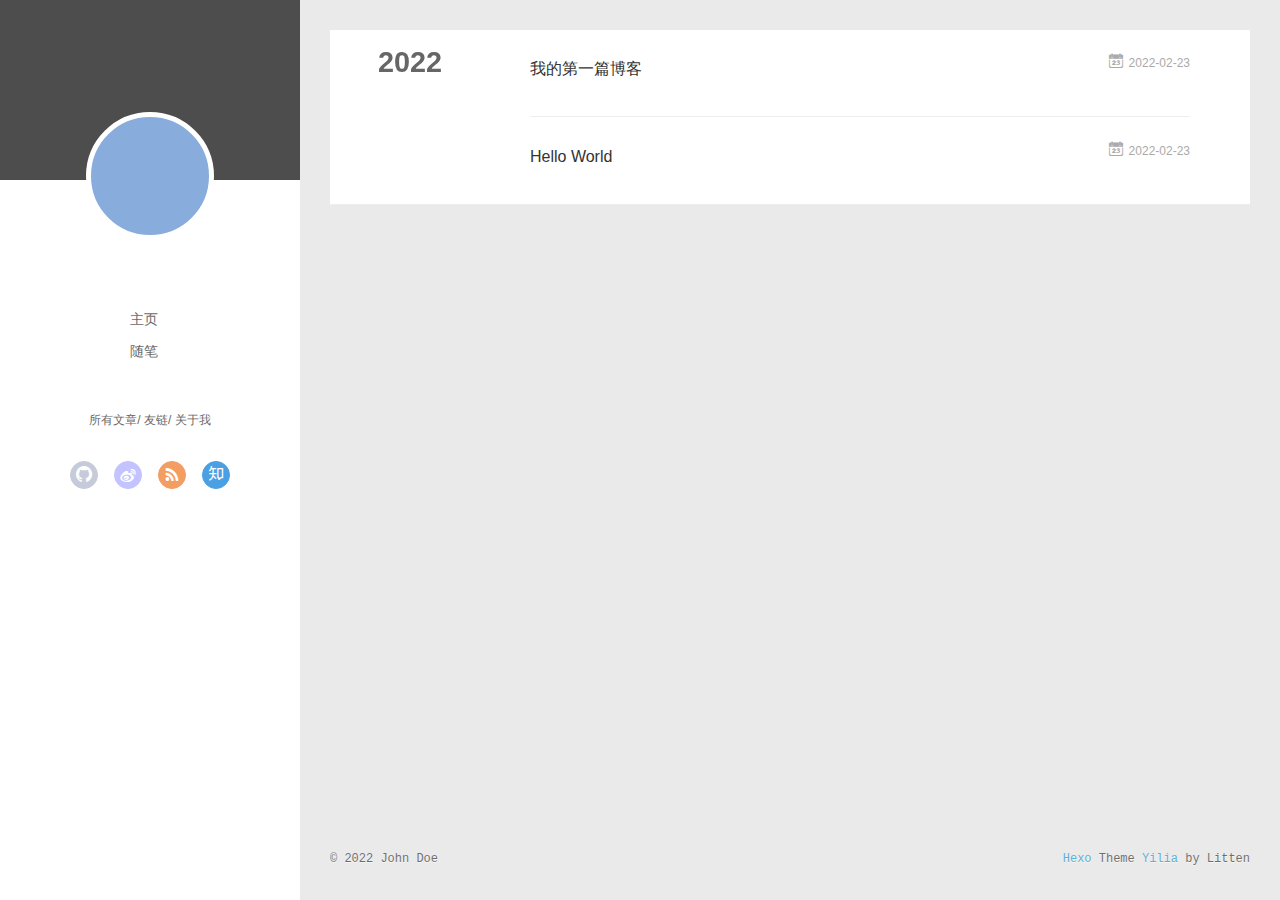
==== commit aa5bb5bc: "Site updated: 2022-02-24 11:03:40" ====
--- a/archives/index.html
+++ b/archives/index.html
@@ -1,25 +1,13 @@
 <!DOCTYPE html>
-<html lang="zh-CN">
+<html>
 <head>
-  <meta charset="UTF-8">
-<meta name="viewport" content="width=device-width, initial-scale=1, maximum-scale=2">
-<meta name="theme-color" content="#222">
-<meta name="generator" content="Hexo 6.0.0">
-  <link rel="apple-touch-icon" sizes="180x180" href="/images/apple-touch-icon-next.png">
-  <link rel="icon" type="image/png" sizes="32x32" href="/images/favicon-32x32-next.png">
-  <link rel="icon" type="image/png" sizes="16x16" href="/images/favicon-16x16-next.png">
-  <link rel="mask-icon" href="/images/logo.svg" color="#222">
-
-<link rel="stylesheet" href="/css/main.css">
-
-
-<link rel="stylesheet" href="/lib/font-awesome/css/all.min.css">
-
-<script id="hexo-configurations">
-    var NexT = window.NexT || {};
-    var CONFIG = {"hostname":"example.com","root":"/","scheme":"Pisces","version":"7.8.0","exturl":false,"sidebar":{"position":"left","display":"post","padding":18,"offset":12,"onmobile":false},"copycode":{"enable":false,"show_result":false,"style":null},"back2top":{"enable":true,"sidebar":false,"scrollpercent":false},"bookmark":{"enable":false,"color":"#222","save":"auto"},"fancybox":false,"mediumzoom":false,"lazyload":false,"pangu":false,"comments":{"style":"tabs","active":null,"storage":true,"lazyload":false,"nav":null},"algolia":{"hits":{"per_page":10},"labels":{"input_placeholder":"Search for Posts","hits_empty":"We didn't find any results for the search: ${query}","hits_stats":"${hits} results found in ${time} ms"}},"localsearch":{"enable":false,"trigger":"auto","top_n_per_article":1,"unescape":false,"preload":false},"motion":{"enable":true,"async":false,"transition":{"post_block":"fadeIn","post_header":"slideDownIn","post_body":"slideDownIn","coll_header":"slideLeftIn","sidebar":"slideUpIn"}}};
-  </script>
-
+  <meta charset="utf-8">
+  
+  <meta name="renderer" content="webkit">
+  <meta http-equiv="X-UA-Compatible" content="IE=edge" >
+  <link rel="dns-prefetch" href="http://example.com">
+  <title>Archives | Hexo</title>
+  <meta name="viewport" content="width=device-width, initial-scale=1, maximum-scale=1">
   <meta property="og:type" content="website">
 <meta property="og:title" content="Hexo">
 <meta property="og:url" content="http://example.com/archives/index.html">
@@ -27,334 +15,456 @@
 <meta property="og:locale" content="zh_CN">
 <meta property="article:author" content="John Doe">
 <meta name="twitter:card" content="summary">
-
-<link rel="canonical" href="http://example.com/archives/">
-
-
-<script id="page-configurations">
-  // https://hexo.io/docs/variables.html
-  CONFIG.page = {
-    sidebar: "",
-    isHome : false,
-    isPost : false,
-    lang   : 'zh-CN'
-  };
+  
+    <link rel="alternative" href="/atom.xml" title="Hexo" type="application/atom+xml">
+  
+  
+    <link rel="icon" href="/favicon.png">
+  
+  <link rel="stylesheet" type="text/css" href="/./main.0cf68a.css">
+  <style type="text/css">
+  
+    #container.show {
+      background: linear-gradient(200deg,#a0cfe4,#e8c37e);
+    }
+  </style>
+  
+
+  
+
+<meta name="generator" content="Hexo 6.0.0"></head>
+
+<body>
+  <div id="container" q-class="show:isCtnShow">
+    <canvas id="anm-canvas" class="anm-canvas"></canvas>
+    <div class="left-col" q-class="show:isShow">
+      
+<div class="overlay" style="background: #4d4d4d"></div>
+<div class="intrude-less">
+	<header id="header" class="inner">
+		<a href="/" class="profilepic">
+			<img src="" class="js-avatar">
+		</a>
+		<hgroup>
+		  <h1 class="header-author"><a href="/"></a></h1>
+		</hgroup>
+		
+
+		<nav class="header-menu">
+			<ul>
+			
+				<li><a href="/">主页</a></li>
+	        
+				<li><a href="/tags/%E9%9A%8F%E7%AC%94/">随笔</a></li>
+	        
+			</ul>
+		</nav>
+		<nav class="header-smart-menu">
+    		
+    			
+    			<a q-on="click: openSlider(e, 'innerArchive')" href="javascript:void(0)">所有文章</a>
+    			
+            
+    			
+    			<a q-on="click: openSlider(e, 'friends')" href="javascript:void(0)">友链</a>
+    			
+            
+    			
+    			<a q-on="click: openSlider(e, 'aboutme')" href="javascript:void(0)">关于我</a>
+    			
+            
+		</nav>
+		<nav class="header-nav">
+			<div class="social">
+				
+					<a class="github" target="_blank" href="#" title="github"><i class="icon-github"></i></a>
+		        
+					<a class="weibo" target="_blank" href="#" title="weibo"><i class="icon-weibo"></i></a>
+		        
+					<a class="rss" target="_blank" href="#" title="rss"><i class="icon-rss"></i></a>
+		        
+					<a class="zhihu" target="_blank" href="#" title="zhihu"><i class="icon-zhihu"></i></a>
+		        
+			</div>
+		</nav>
+	</header>		
+</div>
+
+    </div>
+    <div class="mid-col" q-class="show:isShow,hide:isShow|isFalse">
+      
+<nav id="mobile-nav">
+  	<div class="overlay js-overlay" style="background: #4d4d4d"></div>
+	<div class="btnctn js-mobile-btnctn">
+  		<div class="slider-trigger list" q-on="click: openSlider(e)"><i class="icon icon-sort"></i></div>
+	</div>
+	<div class="intrude-less">
+		<header id="header" class="inner">
+			<div class="profilepic">
+				<img src="" class="js-avatar">
+			</div>
+			<hgroup>
+			  <h1 class="header-author js-header-author"></h1>
+			</hgroup>
+			
+			
+			
+				
+			
+				
+			
+			
+			
+			<nav class="header-nav">
+				<div class="social">
+					
+						<a class="github" target="_blank" href="#" title="github"><i class="icon-github"></i></a>
+			        
+						<a class="weibo" target="_blank" href="#" title="weibo"><i class="icon-weibo"></i></a>
+			        
+						<a class="rss" target="_blank" href="#" title="rss"><i class="icon-rss"></i></a>
+			        
+						<a class="zhihu" target="_blank" href="#" title="zhihu"><i class="icon-zhihu"></i></a>
+			        
+				</div>
+			</nav>
+
+			<nav class="header-menu js-header-menu">
+				<ul style="width: 50%">
+				
+				
+					<li style="width: 50%"><a href="/">主页</a></li>
+		        
+					<li style="width: 50%"><a href="/tags/%E9%9A%8F%E7%AC%94/">随笔</a></li>
+		        
+				</ul>
+			</nav>
+		</header>				
+	</div>
+	<div class="mobile-mask" style="display:none" q-show="isShow"></div>
+</nav>
+
+      <div id="wrapper" class="body-wrap">
+        <div class="menu-l">
+          <div class="canvas-wrap">
+            <canvas data-colors="#eaeaea" data-sectionHeight="100" data-contentId="js-content" id="myCanvas1" class="anm-canvas"></canvas>
+          </div>
+          <div id="js-content" class="content-ll">
+            
+  
+  
+    
+    
+      
+      
+      <section class="archives-wrap">
+        <div class="archive-year-wrap">
+          <a href="/archives/2022" class="archive-year">2022</a>
+        </div>
+        <div class="archives">
+    
+    <article class="archive-article archive-type-post">
+  <div class="archive-article-inner">
+    <header class="archive-article-header">
+      	<div class="article-meta">
+	      	<a href="/2022/02/23/my-first-blog/" class="archive-article-date">
+  	<time datetime="2022-02-23T09:15:28.000Z" itemprop="datePublished"><i class="icon-calendar icon"></i>2022-02-23</time>
+</a>
+        </div>
+    	 
+  
+    <h1 itemprop="name">
+      <a class="archive-article-title" href="/2022/02/23/my-first-blog/">我的第一篇博客</a>
+    </h1>
+  
+
+        <div class="article-info info-on-right">
+          
+          
+
+        </div>
+        <div class="clearfix"></div>
+    </header>
+  </div>
+</article>
+  
+    
+    
+    <article class="archive-article archive-type-post">
+  <div class="archive-article-inner">
+    <header class="archive-article-header">
+      	<div class="article-meta">
+	      	<a href="/2022/02/23/hello-world/" class="archive-article-date">
+  	<time datetime="2022-02-23T09:07:13.348Z" itemprop="datePublished"><i class="icon-calendar icon"></i>2022-02-23</time>
+</a>
+        </div>
+    	 
+  
+    <h1 itemprop="name">
+      <a class="archive-article-title" href="/2022/02/23/hello-world/">Hello World</a>
+    </h1>
+  
+
+        <div class="article-info info-on-right">
+          
+          
+
+        </div>
+        <div class="clearfix"></div>
+    </header>
+  </div>
+</article>
+  
+  
+    </div></section>
+  
+
+    
+
+
+          </div>
+        </div>
+      </div>
+      <footer id="footer">
+  <div class="outer">
+    <div id="footer-info">
+    	<div class="footer-left">
+    		&copy; 2022 John Doe
+    	</div>
+      	<div class="footer-right">
+      		<a href="http://hexo.io/" target="_blank">Hexo</a>  Theme <a href="https://github.com/litten/hexo-theme-yilia" target="_blank">Yilia</a> by Litten
+      	</div>
+    </div>
+  </div>
+</footer>
+    </div>
+    <script>
+	var yiliaConfig = {
+		mathjax: false,
+		isHome: false,
+		isPost: false,
+		isArchive: true,
+		isTag: false,
+		isCategory: false,
+		open_in_new: false,
+		toc_hide_index: true,
+		root: "/",
+		innerArchive: true,
+		showTags: false
+	}
 </script>
 
-  <title>归档 | Hexo</title>
-  
-
-
-
-
-
-
-  <noscript>
-  <style>
-  .use-motion .brand,
-  .use-motion .menu-item,
-  .sidebar-inner,
-  .use-motion .post-block,
-  .use-motion .pagination,
-  .use-motion .comments,
-  .use-motion .post-header,
-  .use-motion .post-body,
-  .use-motion .collection-header { opacity: initial; }
-
-  .use-motion .site-title,
-  .use-motion .site-subtitle {
-    opacity: initial;
-    top: initial;
-  }
-
-  .use-motion .logo-line-before i { left: initial; }
-  .use-motion .logo-line-after i { right: initial; }
-  </style>
-</noscript>
-
-</head>
-
-<body itemscope itemtype="http://schema.org/WebPage">
-  <div class="container use-motion">
-    <div class="headband"></div>
-
-    <header class="header" itemscope itemtype="http://schema.org/WPHeader">
-      <div class="header-inner"><div class="site-brand-container">
-  <div class="site-nav-toggle">
-    <div class="toggle" aria-label="切换导航栏">
-      <span class="toggle-line toggle-line-first"></span>
-      <span class="toggle-line toggle-line-middle"></span>
-      <span class="toggle-line toggle-line-last"></span>
+<script>!function(t){function n(e){if(r[e])return r[e].exports;var i=r[e]={exports:{},id:e,loaded:!1};return t[e].call(i.exports,i,i.exports,n),i.loaded=!0,i.exports}var r={};n.m=t,n.c=r,n.p="./",n(0)}([function(t,n,r){r(195),t.exports=r(191)},function(t,n,r){var e=r(3),i=r(52),o=r(27),u=r(28),c=r(53),f="prototype",a=function(t,n,r){var s,l,h,v,p=t&a.F,d=t&a.G,y=t&a.S,g=t&a.P,b=t&a.B,m=d?e:y?e[n]||(e[n]={}):(e[n]||{})[f],x=d?i:i[n]||(i[n]={}),w=x[f]||(x[f]={});d&&(r=n);for(s in r)l=!p&&m&&void 0!==m[s],h=(l?m:r)[s],v=b&&l?c(h,e):g&&"function"==typeof h?c(Function.call,h):h,m&&u(m,s,h,t&a.U),x[s]!=h&&o(x,s,v),g&&w[s]!=h&&(w[s]=h)};e.core=i,a.F=1,a.G=2,a.S=4,a.P=8,a.B=16,a.W=32,a.U=64,a.R=128,t.exports=a},function(t,n,r){var e=r(6);t.exports=function(t){if(!e(t))throw TypeError(t+" is not an object!");return t}},function(t,n){var r=t.exports="undefined"!=typeof window&&window.Math==Math?window:"undefined"!=typeof self&&self.Math==Math?self:Function("return this")();"number"==typeof __g&&(__g=r)},function(t,n){t.exports=function(t){try{return!!t()}catch(t){return!0}}},function(t,n){var r=t.exports="undefined"!=typeof window&&window.Math==Math?window:"undefined"!=typeof self&&self.Math==Math?self:Function("return this")();"number"==typeof __g&&(__g=r)},function(t,n){t.exports=function(t){return"object"==typeof t?null!==t:"function"==typeof t}},function(t,n,r){var e=r(126)("wks"),i=r(76),o=r(3).Symbol,u="function"==typeof o;(t.exports=function(t){return e[t]||(e[t]=u&&o[t]||(u?o:i)("Symbol."+t))}).store=e},function(t,n){var r={}.hasOwnProperty;t.exports=function(t,n){return r.call(t,n)}},function(t,n,r){var e=r(94),i=r(33);t.exports=function(t){return e(i(t))}},function(t,n,r){t.exports=!r(4)(function(){return 7!=Object.defineProperty({},"a",{get:function(){return 7}}).a})},function(t,n,r){var e=r(2),i=r(167),o=r(50),u=Object.defineProperty;n.f=r(10)?Object.defineProperty:function(t,n,r){if(e(t),n=o(n,!0),e(r),i)try{return u(t,n,r)}catch(t){}if("get"in r||"set"in r)throw TypeError("Accessors not supported!");return"value"in r&&(t[n]=r.value),t}},function(t,n,r){t.exports=!r(18)(function(){return 7!=Object.defineProperty({},"a",{get:function(){return 7}}).a})},function(t,n,r){var e=r(14),i=r(22);t.exports=r(12)?function(t,n,r){return e.f(t,n,i(1,r))}:function(t,n,r){return t[n]=r,t}},function(t,n,r){var e=r(20),i=r(58),o=r(42),u=Object.defineProperty;n.f=r(12)?Object.defineProperty:function(t,n,r){if(e(t),n=o(n,!0),e(r),i)try{return u(t,n,r)}catch(t){}if("get"in r||"set"in r)throw TypeError("Accessors not supported!");return"value"in r&&(t[n]=r.value),t}},function(t,n,r){var e=r(40)("wks"),i=r(23),o=r(5).Symbol,u="function"==typeof o;(t.exports=function(t){return e[t]||(e[t]=u&&o[t]||(u?o:i)("Symbol."+t))}).store=e},function(t,n,r){var e=r(67),i=Math.min;t.exports=function(t){return t>0?i(e(t),9007199254740991):0}},function(t,n,r){var e=r(46);t.exports=function(t){return Object(e(t))}},function(t,n){t.exports=function(t){try{return!!t()}catch(t){return!0}}},function(t,n,r){var e=r(63),i=r(34);t.exports=Object.keys||function(t){return e(t,i)}},function(t,n,r){var e=r(21);t.exports=function(t){if(!e(t))throw TypeError(t+" is not an object!");return t}},function(t,n){t.exports=function(t){return"object"==typeof t?null!==t:"function"==typeof t}},function(t,n){t.exports=function(t,n){return{enumerable:!(1&t),configurable:!(2&t),writable:!(4&t),value:n}}},function(t,n){var r=0,e=Math.random();t.exports=function(t){return"Symbol(".concat(void 0===t?"":t,")_",(++r+e).toString(36))}},function(t,n){var r={}.hasOwnProperty;t.exports=function(t,n){return r.call(t,n)}},function(t,n){var r=t.exports={version:"2.4.0"};"number"==typeof __e&&(__e=r)},function(t,n){t.exports=function(t){if("function"!=typeof t)throw TypeError(t+" is not a function!");return t}},function(t,n,r){var e=r(11),i=r(66);t.exports=r(10)?function(t,n,r){return e.f(t,n,i(1,r))}:function(t,n,r){return t[n]=r,t}},function(t,n,r){var e=r(3),i=r(27),o=r(24),u=r(76)("src"),c="toString",f=Function[c],a=(""+f).split(c);r(52).inspectSource=function(t){return f.call(t)},(t.exports=function(t,n,r,c){var f="function"==typeof r;f&&(o(r,"name")||i(r,"name",n)),t[n]!==r&&(f&&(o(r,u)||i(r,u,t[n]?""+t[n]:a.join(String(n)))),t===e?t[n]=r:c?t[n]?t[n]=r:i(t,n,r):(delete t[n],i(t,n,r)))})(Function.prototype,c,function(){return"function"==typeof this&&this[u]||f.call(this)})},function(t,n,r){var e=r(1),i=r(4),o=r(46),u=function(t,n,r,e){var i=String(o(t)),u="<"+n;return""!==r&&(u+=" "+r+'="'+String(e).replace(/"/g,"&quot;")+'"'),u+">"+i+"</"+n+">"};t.exports=function(t,n){var r={};r[t]=n(u),e(e.P+e.F*i(function(){var n=""[t]('"');return n!==n.toLowerCase()||n.split('"').length>3}),"String",r)}},function(t,n,r){var e=r(115),i=r(46);t.exports=function(t){return e(i(t))}},function(t,n,r){var e=r(116),i=r(66),o=r(30),u=r(50),c=r(24),f=r(167),a=Object.getOwnPropertyDescriptor;n.f=r(10)?a:function(t,n){if(t=o(t),n=u(n,!0),f)try{return a(t,n)}catch(t){}if(c(t,n))return i(!e.f.call(t,n),t[n])}},function(t,n,r){var e=r(24),i=r(17),o=r(145)("IE_PROTO"),u=Object.prototype;t.exports=Object.getPrototypeOf||function(t){return t=i(t),e(t,o)?t[o]:"function"==typeof t.constructor&&t instanceof t.constructor?t.constructor.prototype:t instanceof Object?u:null}},function(t,n){t.exports=function(t){if(void 0==t)throw TypeError("Can't call method on  "+t);return t}},function(t,n){t.exports="constructor,hasOwnProperty,isPrototypeOf,propertyIsEnumerable,toLocaleString,toString,valueOf".split(",")},function(t,n){t.exports={}},function(t,n){t.exports=!0},function(t,n){n.f={}.propertyIsEnumerable},function(t,n,r){var e=r(14).f,i=r(8),o=r(15)("toStringTag");t.exports=function(t,n,r){t&&!i(t=r?t:t.prototype,o)&&e(t,o,{configurable:!0,value:n})}},function(t,n,r){var e=r(40)("keys"),i=r(23);t.exports=function(t){return e[t]||(e[t]=i(t))}},function(t,n,r){var e=r(5),i="__core-js_shared__",o=e[i]||(e[i]={});t.exports=function(t){return o[t]||(o[t]={})}},function(t,n){var r=Math.ceil,e=Math.floor;t.exports=function(t){return isNaN(t=+t)?0:(t>0?e:r)(t)}},function(t,n,r){var e=r(21);t.exports=function(t,n){if(!e(t))return t;var r,i;if(n&&"function"==typeof(r=t.toString)&&!e(i=r.call(t)))return i;if("function"==typeof(r=t.valueOf)&&!e(i=r.call(t)))return i;if(!n&&"function"==typeof(r=t.toString)&&!e(i=r.call(t)))return i;throw TypeError("Can't convert object to primitive value")}},function(t,n,r){var e=r(5),i=r(25),o=r(36),u=r(44),c=r(14).f;t.exports=function(t){var n=i.Symbol||(i.Symbol=o?{}:e.Symbol||{});"_"==t.charAt(0)||t in n||c(n,t,{value:u.f(t)})}},function(t,n,r){n.f=r(15)},function(t,n){var r={}.toString;t.exports=function(t){return r.call(t).slice(8,-1)}},function(t,n){t.exports=function(t){if(void 0==t)throw TypeError("Can't call method on  "+t);return t}},function(t,n,r){var e=r(4);t.exports=function(t,n){return!!t&&e(function(){n?t.call(null,function(){},1):t.call(null)})}},function(t,n,r){var e=r(53),i=r(115),o=r(17),u=r(16),c=r(203);t.exports=function(t,n){var r=1==t,f=2==t,a=3==t,s=4==t,l=6==t,h=5==t||l,v=n||c;return function(n,c,p){for(var d,y,g=o(n),b=i(g),m=e(c,p,3),x=u(b.length),w=0,S=r?v(n,x):f?v(n,0):void 0;x>w;w++)if((h||w in b)&&(d=b[w],y=m(d,w,g),t))if(r)S[w]=y;else if(y)switch(t){case 3:return!0;case 5:return d;case 6:return w;case 2:S.push(d)}else if(s)return!1;return l?-1:a||s?s:S}}},function(t,n,r){var e=r(1),i=r(52),o=r(4);t.exports=function(t,n){var r=(i.Object||{})[t]||Object[t],u={};u[t]=n(r),e(e.S+e.F*o(function(){r(1)}),"Object",u)}},function(t,n,r){var e=r(6);t.exports=function(t,n){if(!e(t))return t;var r,i;if(n&&"function"==typeof(r=t.toString)&&!e(i=r.call(t)))return i;if("function"==typeof(r=t.valueOf)&&!e(i=r.call(t)))return i;if(!n&&"function"==typeof(r=t.toString)&&!e(i=r.call(t)))return i;throw TypeError("Can't convert object to primitive value")}},function(t,n,r){var e=r(5),i=r(25),o=r(91),u=r(13),c="prototype",f=function(t,n,r){var a,s,l,h=t&f.F,v=t&f.G,p=t&f.S,d=t&f.P,y=t&f.B,g=t&f.W,b=v?i:i[n]||(i[n]={}),m=b[c],x=v?e:p?e[n]:(e[n]||{})[c];v&&(r=n);for(a in r)(s=!h&&x&&void 0!==x[a])&&a in b||(l=s?x[a]:r[a],b[a]=v&&"function"!=typeof x[a]?r[a]:y&&s?o(l,e):g&&x[a]==l?function(t){var n=function(n,r,e){if(this instanceof t){switch(arguments.length){case 0:return new t;case 1:return new t(n);case 2:return new t(n,r)}return new t(n,r,e)}return t.apply(this,arguments)};return n[c]=t[c],n}(l):d&&"function"==typeof l?o(Function.call,l):l,d&&((b.virtual||(b.virtual={}))[a]=l,t&f.R&&m&&!m[a]&&u(m,a,l)))};f.F=1,f.G=2,f.S=4,f.P=8,f.B=16,f.W=32,f.U=64,f.R=128,t.exports=f},function(t,n){var r=t.exports={version:"2.4.0"};"number"==typeof __e&&(__e=r)},function(t,n,r){var e=r(26);t.exports=function(t,n,r){if(e(t),void 0===n)return t;switch(r){case 1:return function(r){return t.call(n,r)};case 2:return function(r,e){return t.call(n,r,e)};case 3:return function(r,e,i){return t.call(n,r,e,i)}}return function(){return t.apply(n,arguments)}}},function(t,n,r){var e=r(183),i=r(1),o=r(126)("metadata"),u=o.store||(o.store=new(r(186))),c=function(t,n,r){var i=u.get(t);if(!i){if(!r)return;u.set(t,i=new e)}var o=i.get(n);if(!o){if(!r)return;i.set(n,o=new e)}return o},f=function(t,n,r){var e=c(n,r,!1);return void 0!==e&&e.has(t)},a=function(t,n,r){var e=c(n,r,!1);return void 0===e?void 0:e.get(t)},s=function(t,n,r,e){c(r,e,!0).set(t,n)},l=function(t,n){var r=c(t,n,!1),e=[];return r&&r.forEach(function(t,n){e.push(n)}),e},h=function(t){return void 0===t||"symbol"==typeof t?t:String(t)},v=function(t){i(i.S,"Reflect",t)};t.exports={store:u,map:c,has:f,get:a,set:s,keys:l,key:h,exp:v}},function(t,n,r){"use strict";if(r(10)){var e=r(69),i=r(3),o=r(4),u=r(1),c=r(127),f=r(152),a=r(53),s=r(68),l=r(66),h=r(27),v=r(73),p=r(67),d=r(16),y=r(75),g=r(50),b=r(24),m=r(180),x=r(114),w=r(6),S=r(17),_=r(137),O=r(70),E=r(32),P=r(71).f,j=r(154),F=r(76),M=r(7),A=r(48),N=r(117),T=r(146),I=r(155),k=r(80),L=r(123),R=r(74),C=r(130),D=r(160),U=r(11),W=r(31),G=U.f,B=W.f,V=i.RangeError,z=i.TypeError,q=i.Uint8Array,K="ArrayBuffer",J="Shared"+K,Y="BYTES_PER_ELEMENT",H="prototype",$=Array[H],X=f.ArrayBuffer,Q=f.DataView,Z=A(0),tt=A(2),nt=A(3),rt=A(4),et=A(5),it=A(6),ot=N(!0),ut=N(!1),ct=I.values,ft=I.keys,at=I.entries,st=$.lastIndexOf,lt=$.reduce,ht=$.reduceRight,vt=$.join,pt=$.sort,dt=$.slice,yt=$.toString,gt=$.toLocaleString,bt=M("iterator"),mt=M("toStringTag"),xt=F("typed_constructor"),wt=F("def_constructor"),St=c.CONSTR,_t=c.TYPED,Ot=c.VIEW,Et="Wrong length!",Pt=A(1,function(t,n){return Tt(T(t,t[wt]),n)}),jt=o(function(){return 1===new q(new Uint16Array([1]).buffer)[0]}),Ft=!!q&&!!q[H].set&&o(function(){new q(1).set({})}),Mt=function(t,n){if(void 0===t)throw z(Et);var r=+t,e=d(t);if(n&&!m(r,e))throw V(Et);return e},At=function(t,n){var r=p(t);if(r<0||r%n)throw V("Wrong offset!");return r},Nt=function(t){if(w(t)&&_t in t)return t;throw z(t+" is not a typed array!")},Tt=function(t,n){if(!(w(t)&&xt in t))throw z("It is not a typed array constructor!");return new t(n)},It=function(t,n){return kt(T(t,t[wt]),n)},kt=function(t,n){for(var r=0,e=n.length,i=Tt(t,e);e>r;)i[r]=n[r++];return i},Lt=function(t,n,r){G(t,n,{get:function(){return this._d[r]}})},Rt=function(t){var n,r,e,i,o,u,c=S(t),f=arguments.length,s=f>1?arguments[1]:void 0,l=void 0!==s,h=j(c);if(void 0!=h&&!_(h)){for(u=h.call(c),e=[],n=0;!(o=u.next()).done;n++)e.push(o.value);c=e}for(l&&f>2&&(s=a(s,arguments[2],2)),n=0,r=d(c.length),i=Tt(this,r);r>n;n++)i[n]=l?s(c[n],n):c[n];return i},Ct=function(){for(var t=0,n=arguments.length,r=Tt(this,n);n>t;)r[t]=arguments[t++];return r},Dt=!!q&&o(function(){gt.call(new q(1))}),Ut=function(){return gt.apply(Dt?dt.call(Nt(this)):Nt(this),arguments)},Wt={copyWithin:function(t,n){return D.call(Nt(this),t,n,arguments.length>2?arguments[2]:void 0)},every:function(t){return rt(Nt(this),t,arguments.length>1?arguments[1]:void 0)},fill:function(t){return C.apply(Nt(this),arguments)},filter:function(t){return It(this,tt(Nt(this),t,arguments.length>1?arguments[1]:void 0))},find:function(t){return et(Nt(this),t,arguments.length>1?arguments[1]:void 0)},findIndex:function(t){return it(Nt(this),t,arguments.length>1?arguments[1]:void 0)},forEach:function(t){Z(Nt(this),t,arguments.length>1?arguments[1]:void 0)},indexOf:function(t){return ut(Nt(this),t,arguments.length>1?arguments[1]:void 0)},includes:function(t){return ot(Nt(this),t,arguments.length>1?arguments[1]:void 0)},join:function(t){return vt.apply(Nt(this),arguments)},lastIndexOf:function(t){return st.apply(Nt(this),arguments)},map:function(t){return Pt(Nt(this),t,arguments.length>1?arguments[1]:void 0)},reduce:function(t){return lt.apply(Nt(this),arguments)},reduceRight:function(t){return ht.apply(Nt(this),arguments)},reverse:function(){for(var t,n=this,r=Nt(n).length,e=Math.floor(r/2),i=0;i<e;)t=n[i],n[i++]=n[--r],n[r]=t;return n},some:function(t){return nt(Nt(this),t,arguments.length>1?arguments[1]:void 0)},sort:function(t){return pt.call(Nt(this),t)},subarray:function(t,n){var r=Nt(this),e=r.length,i=y(t,e);return new(T(r,r[wt]))(r.buffer,r.byteOffset+i*r.BYTES_PER_ELEMENT,d((void 0===n?e:y(n,e))-i))}},Gt=function(t,n){return It(this,dt.call(Nt(this),t,n))},Bt=function(t){Nt(this);var n=At(arguments[1],1),r=this.length,e=S(t),i=d(e.length),o=0;if(i+n>r)throw V(Et);for(;o<i;)this[n+o]=e[o++]},Vt={entries:function(){return at.call(Nt(this))},keys:function(){return ft.call(Nt(this))},values:function(){return ct.call(Nt(this))}},zt=function(t,n){return w(t)&&t[_t]&&"symbol"!=typeof n&&n in t&&String(+n)==String(n)},qt=function(t,n){return zt(t,n=g(n,!0))?l(2,t[n]):B(t,n)},Kt=function(t,n,r){return!(zt(t,n=g(n,!0))&&w(r)&&b(r,"value"))||b(r,"get")||b(r,"set")||r.configurable||b(r,"writable")&&!r.writable||b(r,"enumerable")&&!r.enumerable?G(t,n,r):(t[n]=r.value,t)};St||(W.f=qt,U.f=Kt),u(u.S+u.F*!St,"Object",{getOwnPropertyDescriptor:qt,defineProperty:Kt}),o(function(){yt.call({})})&&(yt=gt=function(){return vt.call(this)});var Jt=v({},Wt);v(Jt,Vt),h(Jt,bt,Vt.values),v(Jt,{slice:Gt,set:Bt,constructor:function(){},toString:yt,toLocaleString:Ut}),Lt(Jt,"buffer","b"),Lt(Jt,"byteOffset","o"),Lt(Jt,"byteLength","l"),Lt(Jt,"length","e"),G(Jt,mt,{get:function(){return this[_t]}}),t.exports=function(t,n,r,f){f=!!f;var a=t+(f?"Clamped":"")+"Array",l="Uint8Array"!=a,v="get"+t,p="set"+t,y=i[a],g=y||{},b=y&&E(y),m=!y||!c.ABV,S={},_=y&&y[H],j=function(t,r){var e=t._d;return e.v[v](r*n+e.o,jt)},F=function(t,r,e){var i=t._d;f&&(e=(e=Math.round(e))<0?0:e>255?255:255&e),i.v[p](r*n+i.o,e,jt)},M=function(t,n){G(t,n,{get:function(){return j(this,n)},set:function(t){return F(this,n,t)},enumerable:!0})};m?(y=r(function(t,r,e,i){s(t,y,a,"_d");var o,u,c,f,l=0,v=0;if(w(r)){if(!(r instanceof X||(f=x(r))==K||f==J))return _t in r?kt(y,r):Rt.call(y,r);o=r,v=At(e,n);var p=r.byteLength;if(void 0===i){if(p%n)throw V(Et);if((u=p-v)<0)throw V(Et)}else if((u=d(i)*n)+v>p)throw V(Et);c=u/n}else c=Mt(r,!0),u=c*n,o=new X(u);for(h(t,"_d",{b:o,o:v,l:u,e:c,v:new Q(o)});l<c;)M(t,l++)}),_=y[H]=O(Jt),h(_,"constructor",y)):L(function(t){new y(null),new y(t)},!0)||(y=r(function(t,r,e,i){s(t,y,a);var o;return w(r)?r instanceof X||(o=x(r))==K||o==J?void 0!==i?new g(r,At(e,n),i):void 0!==e?new g(r,At(e,n)):new g(r):_t in r?kt(y,r):Rt.call(y,r):new g(Mt(r,l))}),Z(b!==Function.prototype?P(g).concat(P(b)):P(g),function(t){t in y||h(y,t,g[t])}),y[H]=_,e||(_.constructor=y));var A=_[bt],N=!!A&&("values"==A.name||void 0==A.name),T=Vt.values;h(y,xt,!0),h(_,_t,a),h(_,Ot,!0),h(_,wt,y),(f?new y(1)[mt]==a:mt in _)||G(_,mt,{get:function(){return a}}),S[a]=y,u(u.G+u.W+u.F*(y!=g),S),u(u.S,a,{BYTES_PER_ELEMENT:n,from:Rt,of:Ct}),Y in _||h(_,Y,n),u(u.P,a,Wt),R(a),u(u.P+u.F*Ft,a,{set:Bt}),u(u.P+u.F*!N,a,Vt),u(u.P+u.F*(_.toString!=yt),a,{toString:yt}),u(u.P+u.F*o(function(){new y(1).slice()}),a,{slice:Gt}),u(u.P+u.F*(o(function(){return[1,2].toLocaleString()!=new y([1,2]).toLocaleString()})||!o(function(){_.toLocaleString.call([1,2])})),a,{toLocaleString:Ut}),k[a]=N?A:T,e||N||h(_,bt,T)}}else t.exports=function(){}},function(t,n){var r={}.toString;t.exports=function(t){return r.call(t).slice(8,-1)}},function(t,n,r){var e=r(21),i=r(5).document,o=e(i)&&e(i.createElement);t.exports=function(t){return o?i.createElement(t):{}}},function(t,n,r){t.exports=!r(12)&&!r(18)(function(){return 7!=Object.defineProperty(r(57)("div"),"a",{get:function(){return 7}}).a})},function(t,n,r){"use strict";var e=r(36),i=r(51),o=r(64),u=r(13),c=r(8),f=r(35),a=r(96),s=r(38),l=r(103),h=r(15)("iterator"),v=!([].keys&&"next"in[].keys()),p="keys",d="values",y=function(){return this};t.exports=function(t,n,r,g,b,m,x){a(r,n,g);var w,S,_,O=function(t){if(!v&&t in F)return F[t];switch(t){case p:case d:return function(){return new r(this,t)}}return function(){return new r(this,t)}},E=n+" Iterator",P=b==d,j=!1,F=t.prototype,M=F[h]||F["@@iterator"]||b&&F[b],A=M||O(b),N=b?P?O("entries"):A:void 0,T="Array"==n?F.entries||M:M;if(T&&(_=l(T.call(new t)))!==Object.prototype&&(s(_,E,!0),e||c(_,h)||u(_,h,y)),P&&M&&M.name!==d&&(j=!0,A=function(){return M.call(this)}),e&&!x||!v&&!j&&F[h]||u(F,h,A),f[n]=A,f[E]=y,b)if(w={values:P?A:O(d),keys:m?A:O(p),entries:N},x)for(S in w)S in F||o(F,S,w[S]);else i(i.P+i.F*(v||j),n,w);return w}},function(t,n,r){var e=r(20),i=r(100),o=r(34),u=r(39)("IE_PROTO"),c=function(){},f="prototype",a=function(){var t,n=r(57)("iframe"),e=o.length;for(n.style.display="none",r(93).appendChild(n),n.src="javascript:",t=n.contentWindow.document,t.open(),t.write("<script>document.F=Object<\/script>"),t.close(),a=t.F;e--;)delete a[f][o[e]];return a()};t.exports=Object.create||function(t,n){var r;return null!==t?(c[f]=e(t),r=new c,c[f]=null,r[u]=t):r=a(),void 0===n?r:i(r,n)}},function(t,n,r){var e=r(63),i=r(34).concat("length","prototype");n.f=Object.getOwnPropertyNames||function(t){return e(t,i)}},function(t,n){n.f=Object.getOwnPropertySymbols},function(t,n,r){var e=r(8),i=r(9),o=r(90)(!1),u=r(39)("IE_PROTO");t.exports=function(t,n){var r,c=i(t),f=0,a=[];for(r in c)r!=u&&e(c,r)&&a.push(r);for(;n.length>f;)e(c,r=n[f++])&&(~o(a,r)||a.push(r));return a}},function(t,n,r){t.exports=r(13)},function(t,n,r){var e=r(76)("meta"),i=r(6),o=r(24),u=r(11).f,c=0,f=Object.isExtensible||function(){return!0},a=!r(4)(function(){return f(Object.preventExtensions({}))}),s=function(t){u(t,e,{value:{i:"O"+ ++c,w:{}}})},l=function(t,n){if(!i(t))return"symbol"==typeof t?t:("string"==typeof t?"S":"P")+t;if(!o(t,e)){if(!f(t))return"F";if(!n)return"E";s(t)}return t[e].i},h=function(t,n){if(!o(t,e)){if(!f(t))return!0;if(!n)return!1;s(t)}return t[e].w},v=function(t){return a&&p.NEED&&f(t)&&!o(t,e)&&s(t),t},p=t.exports={KEY:e,NEED:!1,fastKey:l,getWeak:h,onFreeze:v}},function(t,n){t.exports=function(t,n){return{enumerable:!(1&t),configurable:!(2&t),writable:!(4&t),value:n}}},function(t,n){var r=Math.ceil,e=Math.floor;t.exports=function(t){return isNaN(t=+t)?0:(t>0?e:r)(t)}},function(t,n){t.exports=function(t,n,r,e){if(!(t instanceof n)||void 0!==e&&e in t)throw TypeError(r+": incorrect invocation!");return t}},function(t,n){t.exports=!1},function(t,n,r){var e=r(2),i=r(173),o=r(133),u=r(145)("IE_PROTO"),c=function(){},f="prototype",a=function(){var t,n=r(132)("iframe"),e=o.length;for(n.style.display="none",r(135).appendChild(n),n.src="javascript:",t=n.contentWindow.document,t.open(),t.write("<script>document.F=Object<\/script>"),t.close(),a=t.F;e--;)delete a[f][o[e]];return a()};t.exports=Object.create||function(t,n){var r;return null!==t?(c[f]=e(t),r=new c,c[f]=null,r[u]=t):r=a(),void 0===n?r:i(r,n)}},function(t,n,r){var e=r(175),i=r(133).concat("length","prototype");n.f=Object.getOwnPropertyNames||function(t){return e(t,i)}},function(t,n,r){var e=r(175),i=r(133);t.exports=Object.keys||function(t){return e(t,i)}},function(t,n,r){var e=r(28);t.exports=function(t,n,r){for(var i in n)e(t,i,n[i],r);return t}},function(t,n,r){"use strict";var e=r(3),i=r(11),o=r(10),u=r(7)("species");t.exports=function(t){var n=e[t];o&&n&&!n[u]&&i.f(n,u,{configurable:!0,get:function(){return this}})}},function(t,n,r){var e=r(67),i=Math.max,o=Math.min;t.exports=function(t,n){return t=e(t),t<0?i(t+n,0):o(t,n)}},function(t,n){var r=0,e=Math.random();t.exports=function(t){return"Symbol(".concat(void 0===t?"":t,")_",(++r+e).toString(36))}},function(t,n,r){var e=r(33);t.exports=function(t){return Object(e(t))}},function(t,n,r){var e=r(7)("unscopables"),i=Array.prototype;void 0==i[e]&&r(27)(i,e,{}),t.exports=function(t){i[e][t]=!0}},function(t,n,r){var e=r(53),i=r(169),o=r(137),u=r(2),c=r(16),f=r(154),a={},s={},n=t.exports=function(t,n,r,l,h){var v,p,d,y,g=h?function(){return t}:f(t),b=e(r,l,n?2:1),m=0;if("function"!=typeof g)throw TypeError(t+" is not iterable!");if(o(g)){for(v=c(t.length);v>m;m++)if((y=n?b(u(p=t[m])[0],p[1]):b(t[m]))===a||y===s)return y}else for(d=g.call(t);!(p=d.next()).done;)if((y=i(d,b,p.value,n))===a||y===s)return y};n.BREAK=a,n.RETURN=s},function(t,n){t.exports={}},function(t,n,r){var e=r(11).f,i=r(24),o=r(7)("toStringTag");t.exports=function(t,n,r){t&&!i(t=r?t:t.prototype,o)&&e(t,o,{configurable:!0,value:n})}},function(t,n,r){var e=r(1),i=r(46),o=r(4),u=r(150),c="["+u+"]",f="​+",a=RegExp("^"+c+c+"*"),s=RegExp(c+c+"*$"),l=function(t,n,r){var i={},c=o(function(){return!!u[t]()||f[t]()!=f}),a=i[t]=c?n(h):u[t];r&&(i[r]=a),e(e.P+e.F*c,"String",i)},h=l.trim=function(t,n){return t=String(i(t)),1&n&&(t=t.replace(a,"")),2&n&&(t=t.replace(s,"")),t};t.exports=l},function(t,n,r){t.exports={default:r(86),__esModule:!0}},function(t,n,r){t.exports={default:r(87),__esModule:!0}},function(t,n,r){"use strict";function e(t){return t&&t.__esModule?t:{default:t}}n.__esModule=!0;var i=r(84),o=e(i),u=r(83),c=e(u),f="function"==typeof c.default&&"symbol"==typeof o.default?function(t){return typeof t}:function(t){return t&&"function"==typeof c.default&&t.constructor===c.default&&t!==c.default.prototype?"symbol":typeof t};n.default="function"==typeof c.default&&"symbol"===f(o.default)?function(t){return void 0===t?"undefined":f(t)}:function(t){return t&&"function"==typeof c.default&&t.constructor===c.default&&t!==c.default.prototype?"symbol":void 0===t?"undefined":f(t)}},function(t,n,r){r(110),r(108),r(111),r(112),t.exports=r(25).Symbol},function(t,n,r){r(109),r(113),t.exports=r(44).f("iterator")},function(t,n){t.exports=function(t){if("function"!=typeof t)throw TypeError(t+" is not a function!");return t}},function(t,n){t.exports=function(){}},function(t,n,r){var e=r(9),i=r(106),o=r(105);t.exports=function(t){return function(n,r,u){var c,f=e(n),a=i(f.length),s=o(u,a);if(t&&r!=r){for(;a>s;)if((c=f[s++])!=c)return!0}else for(;a>s;s++)if((t||s in f)&&f[s]===r)return t||s||0;return!t&&-1}}},function(t,n,r){var e=r(88);t.exports=function(t,n,r){if(e(t),void 0===n)return t;switch(r){case 1:return function(r){return t.call(n,r)};case 2:return function(r,e){return t.call(n,r,e)};case 3:return function(r,e,i){return t.call(n,r,e,i)}}return function(){return t.apply(n,arguments)}}},function(t,n,r){var e=r(19),i=r(62),o=r(37);t.exports=function(t){var n=e(t),r=i.f;if(r)for(var u,c=r(t),f=o.f,a=0;c.length>a;)f.call(t,u=c[a++])&&n.push(u);return n}},function(t,n,r){t.exports=r(5).document&&document.documentElement},function(t,n,r){var e=r(56);t.exports=Object("z").propertyIsEnumerable(0)?Object:function(t){return"String"==e(t)?t.split(""):Object(t)}},function(t,n,r){var e=r(56);t.exports=Array.isArray||function(t){return"Array"==e(t)}},function(t,n,r){"use strict";var e=r(60),i=r(22),o=r(38),u={};r(13)(u,r(15)("iterator"),function(){return this}),t.exports=function(t,n,r){t.prototype=e(u,{next:i(1,r)}),o(t,n+" Iterator")}},function(t,n){t.exports=function(t,n){return{value:n,done:!!t}}},function(t,n,r){var e=r(19),i=r(9);t.exports=function(t,n){for(var r,o=i(t),u=e(o),c=u.length,f=0;c>f;)if(o[r=u[f++]]===n)return r}},function(t,n,r){var e=r(23)("meta"),i=r(21),o=r(8),u=r(14).f,c=0,f=Object.isExtensible||function(){return!0},a=!r(18)(function(){return f(Object.preventExtensions({}))}),s=function(t){u(t,e,{value:{i:"O"+ ++c,w:{}}})},l=function(t,n){if(!i(t))return"symbol"==typeof t?t:("string"==typeof t?"S":"P")+t;if(!o(t,e)){if(!f(t))return"F";if(!n)return"E";s(t)}return t[e].i},h=function(t,n){if(!o(t,e)){if(!f(t))return!0;if(!n)return!1;s(t)}return t[e].w},v=function(t){return a&&p.NEED&&f(t)&&!o(t,e)&&s(t),t},p=t.exports={KEY:e,NEED:!1,fastKey:l,getWeak:h,onFreeze:v}},function(t,n,r){var e=r(14),i=r(20),o=r(19);t.exports=r(12)?Object.defineProperties:function(t,n){i(t);for(var r,u=o(n),c=u.length,f=0;c>f;)e.f(t,r=u[f++],n[r]);return t}},function(t,n,r){var e=r(37),i=r(22),o=r(9),u=r(42),c=r(8),f=r(58),a=Object.getOwnPropertyDescriptor;n.f=r(12)?a:function(t,n){if(t=o(t),n=u(n,!0),f)try{return a(t,n)}catch(t){}if(c(t,n))return i(!e.f.call(t,n),t[n])}},function(t,n,r){var e=r(9),i=r(61).f,o={}.toString,u="object"==typeof window&&window&&Object.getOwnPropertyNames?Object.getOwnPropertyNames(window):[],c=function(t){try{return i(t)}catch(t){return u.slice()}};t.exports.f=function(t){return u&&"[object Window]"==o.call(t)?c(t):i(e(t))}},function(t,n,r){var e=r(8),i=r(77),o=r(39)("IE_PROTO"),u=Object.prototype;t.exports=Object.getPrototypeOf||function(t){return t=i(t),e(t,o)?t[o]:"function"==typeof t.constructor&&t instanceof t.constructor?t.constructor.prototype:t instanceof Object?u:null}},function(t,n,r){var e=r(41),i=r(33);t.exports=function(t){return function(n,r){var o,u,c=String(i(n)),f=e(r),a=c.length;return f<0||f>=a?t?"":void 0:(o=c.charCodeAt(f),o<55296||o>56319||f+1===a||(u=c.charCodeAt(f+1))<56320||u>57343?t?c.charAt(f):o:t?c.slice(f,f+2):u-56320+(o-55296<<10)+65536)}}},function(t,n,r){var e=r(41),i=Math.max,o=Math.min;t.exports=function(t,n){return t=e(t),t<0?i(t+n,0):o(t,n)}},function(t,n,r){var e=r(41),i=Math.min;t.exports=function(t){return t>0?i(e(t),9007199254740991):0}},function(t,n,r){"use strict";var e=r(89),i=r(97),o=r(35),u=r(9);t.exports=r(59)(Array,"Array",function(t,n){this._t=u(t),this._i=0,this._k=n},function(){var t=this._t,n=this._k,r=this._i++;return!t||r>=t.length?(this._t=void 0,i(1)):"keys"==n?i(0,r):"values"==n?i(0,t[r]):i(0,[r,t[r]])},"values"),o.Arguments=o.Array,e("keys"),e("values"),e("entries")},function(t,n){},function(t,n,r){"use strict";var e=r(104)(!0);r(59)(String,"String",function(t){this._t=String(t),this._i=0},function(){var t,n=this._t,r=this._i;return r>=n.length?{value:void 0,done:!0}:(t=e(n,r),this._i+=t.length,{value:t,done:!1})})},function(t,n,r){"use strict";var e=r(5),i=r(8),o=r(12),u=r(51),c=r(64),f=r(99).KEY,a=r(18),s=r(40),l=r(38),h=r(23),v=r(15),p=r(44),d=r(43),y=r(98),g=r(92),b=r(95),m=r(20),x=r(9),w=r(42),S=r(22),_=r(60),O=r(102),E=r(101),P=r(14),j=r(19),F=E.f,M=P.f,A=O.f,N=e.Symbol,T=e.JSON,I=T&&T.stringify,k="prototype",L=v("_hidden"),R=v("toPrimitive"),C={}.propertyIsEnumerable,D=s("symbol-registry"),U=s("symbols"),W=s("op-symbols"),G=Object[k],B="function"==typeof N,V=e.QObject,z=!V||!V[k]||!V[k].findChild,q=o&&a(function(){return 7!=_(M({},"a",{get:function(){return M(this,"a",{value:7}).a}})).a})?function(t,n,r){var e=F(G,n);e&&delete G[n],M(t,n,r),e&&t!==G&&M(G,n,e)}:M,K=function(t){var n=U[t]=_(N[k]);return n._k=t,n},J=B&&"symbol"==typeof N.iterator?function(t){return"symbol"==typeof t}:function(t){return t instanceof N},Y=function(t,n,r){return t===G&&Y(W,n,r),m(t),n=w(n,!0),m(r),i(U,n)?(r.enumerable?(i(t,L)&&t[L][n]&&(t[L][n]=!1),r=_(r,{enumerable:S(0,!1)})):(i(t,L)||M(t,L,S(1,{})),t[L][n]=!0),q(t,n,r)):M(t,n,r)},H=function(t,n){m(t);for(var r,e=g(n=x(n)),i=0,o=e.length;o>i;)Y(t,r=e[i++],n[r]);return t},$=function(t,n){return void 0===n?_(t):H(_(t),n)},X=function(t){var n=C.call(this,t=w(t,!0));return!(this===G&&i(U,t)&&!i(W,t))&&(!(n||!i(this,t)||!i(U,t)||i(this,L)&&this[L][t])||n)},Q=function(t,n){if(t=x(t),n=w(n,!0),t!==G||!i(U,n)||i(W,n)){var r=F(t,n);return!r||!i(U,n)||i(t,L)&&t[L][n]||(r.enumerable=!0),r}},Z=function(t){for(var n,r=A(x(t)),e=[],o=0;r.length>o;)i(U,n=r[o++])||n==L||n==f||e.push(n);return e},tt=function(t){for(var n,r=t===G,e=A(r?W:x(t)),o=[],u=0;e.length>u;)!i(U,n=e[u++])||r&&!i(G,n)||o.push(U[n]);return o};B||(N=function(){if(this instanceof N)throw TypeError("Symbol is not a constructor!");var t=h(arguments.length>0?arguments[0]:void 0),n=function(r){this===G&&n.call(W,r),i(this,L)&&i(this[L],t)&&(this[L][t]=!1),q(this,t,S(1,r))};return o&&z&&q(G,t,{configurable:!0,set:n}),K(t)},c(N[k],"toString",function(){return this._k}),E.f=Q,P.f=Y,r(61).f=O.f=Z,r(37).f=X,r(62).f=tt,o&&!r(36)&&c(G,"propertyIsEnumerable",X,!0),p.f=function(t){return K(v(t))}),u(u.G+u.W+u.F*!B,{Symbol:N});for(var nt="hasInstance,isConcatSpreadable,iterator,match,replace,search,species,split,toPrimitive,toStringTag,unscopables".split(","),rt=0;nt.length>rt;)v(nt[rt++]);for(var nt=j(v.store),rt=0;nt.length>rt;)d(nt[rt++]);u(u.S+u.F*!B,"Symbol",{for:function(t){return i(D,t+="")?D[t]:D[t]=N(t)},keyFor:function(t){if(J(t))return y(D,t);throw TypeError(t+" is not a symbol!")},useSetter:function(){z=!0},useSimple:function(){z=!1}}),u(u.S+u.F*!B,"Object",{create:$,defineProperty:Y,defineProperties:H,getOwnPropertyDescriptor:Q,getOwnPropertyNames:Z,getOwnPropertySymbols:tt}),T&&u(u.S+u.F*(!B||a(function(){var t=N();return"[null]"!=I([t])||"{}"!=I({a:t})||"{}"!=I(Object(t))})),"JSON",{stringify:function(t){if(void 0!==t&&!J(t)){for(var n,r,e=[t],i=1;arguments.length>i;)e.push(arguments[i++]);return n=e[1],"function"==typeof n&&(r=n),!r&&b(n)||(n=function(t,n){if(r&&(n=r.call(this,t,n)),!J(n))return n}),e[1]=n,I.apply(T,e)}}}),N[k][R]||r(13)(N[k],R,N[k].valueOf),l(N,"Symbol"),l(Math,"Math",!0),l(e.JSON,"JSON",!0)},function(t,n,r){r(43)("asyncIterator")},function(t,n,r){r(43)("observable")},function(t,n,r){r(107);for(var e=r(5),i=r(13),o=r(35),u=r(15)("toStringTag"),c=["NodeList","DOMTokenList","MediaList","StyleSheetList","CSSRuleList"],f=0;f<5;f++){var a=c[f],s=e[a],l=s&&s.prototype;l&&!l[u]&&i(l,u,a),o[a]=o.Array}},function(t,n,r){var e=r(45),i=r(7)("toStringTag"),o="Arguments"==e(function(){return arguments}()),u=function(t,n){try{return t[n]}catch(t){}};t.exports=function(t){var n,r,c;return void 0===t?"Undefined":null===t?"Null":"string"==typeof(r=u(n=Object(t),i))?r:o?e(n):"Object"==(c=e(n))&&"function"==typeof n.callee?"Arguments":c}},function(t,n,r){var e=r(45);t.exports=Object("z").propertyIsEnumerable(0)?Object:function(t){return"String"==e(t)?t.split(""):Object(t)}},function(t,n){n.f={}.propertyIsEnumerable},function(t,n,r){var e=r(30),i=r(16),o=r(75);t.exports=function(t){return function(n,r,u){var c,f=e(n),a=i(f.length),s=o(u,a);if(t&&r!=r){for(;a>s;)if((c=f[s++])!=c)return!0}else for(;a>s;s++)if((t||s in f)&&f[s]===r)return t||s||0;return!t&&-1}}},function(t,n,r){"use strict";var e=r(3),i=r(1),o=r(28),u=r(73),c=r(65),f=r(79),a=r(68),s=r(6),l=r(4),h=r(123),v=r(81),p=r(136);t.exports=function(t,n,r,d,y,g){var b=e[t],m=b,x=y?"set":"add",w=m&&m.prototype,S={},_=function(t){var n=w[t];o(w,t,"delete"==t?function(t){return!(g&&!s(t))&&n.call(this,0===t?0:t)}:"has"==t?function(t){return!(g&&!s(t))&&n.call(this,0===t?0:t)}:"get"==t?function(t){return g&&!s(t)?void 0:n.call(this,0===t?0:t)}:"add"==t?function(t){return n.call(this,0===t?0:t),this}:function(t,r){return n.call(this,0===t?0:t,r),this})};if("function"==typeof m&&(g||w.forEach&&!l(function(){(new m).entries().next()}))){var O=new m,E=O[x](g?{}:-0,1)!=O,P=l(function(){O.has(1)}),j=h(function(t){new m(t)}),F=!g&&l(function(){for(var t=new m,n=5;n--;)t[x](n,n);return!t.has(-0)});j||(m=n(function(n,r){a(n,m,t);var e=p(new b,n,m);return void 0!=r&&f(r,y,e[x],e),e}),m.prototype=w,w.constructor=m),(P||F)&&(_("delete"),_("has"),y&&_("get")),(F||E)&&_(x),g&&w.clear&&delete w.clear}else m=d.getConstructor(n,t,y,x),u(m.prototype,r),c.NEED=!0;return v(m,t),S[t]=m,i(i.G+i.W+i.F*(m!=b),S),g||d.setStrong(m,t,y),m}},function(t,n,r){"use strict";var e=r(27),i=r(28),o=r(4),u=r(46),c=r(7);t.exports=function(t,n,r){var f=c(t),a=r(u,f,""[t]),s=a[0],l=a[1];o(function(){var n={};return n[f]=function(){return 7},7!=""[t](n)})&&(i(String.prototype,t,s),e(RegExp.prototype,f,2==n?function(t,n){return l.call(t,this,n)}:function(t){return l.call(t,this)}))}
+},function(t,n,r){"use strict";var e=r(2);t.exports=function(){var t=e(this),n="";return t.global&&(n+="g"),t.ignoreCase&&(n+="i"),t.multiline&&(n+="m"),t.unicode&&(n+="u"),t.sticky&&(n+="y"),n}},function(t,n){t.exports=function(t,n,r){var e=void 0===r;switch(n.length){case 0:return e?t():t.call(r);case 1:return e?t(n[0]):t.call(r,n[0]);case 2:return e?t(n[0],n[1]):t.call(r,n[0],n[1]);case 3:return e?t(n[0],n[1],n[2]):t.call(r,n[0],n[1],n[2]);case 4:return e?t(n[0],n[1],n[2],n[3]):t.call(r,n[0],n[1],n[2],n[3])}return t.apply(r,n)}},function(t,n,r){var e=r(6),i=r(45),o=r(7)("match");t.exports=function(t){var n;return e(t)&&(void 0!==(n=t[o])?!!n:"RegExp"==i(t))}},function(t,n,r){var e=r(7)("iterator"),i=!1;try{var o=[7][e]();o.return=function(){i=!0},Array.from(o,function(){throw 2})}catch(t){}t.exports=function(t,n){if(!n&&!i)return!1;var r=!1;try{var o=[7],u=o[e]();u.next=function(){return{done:r=!0}},o[e]=function(){return u},t(o)}catch(t){}return r}},function(t,n,r){t.exports=r(69)||!r(4)(function(){var t=Math.random();__defineSetter__.call(null,t,function(){}),delete r(3)[t]})},function(t,n){n.f=Object.getOwnPropertySymbols},function(t,n,r){var e=r(3),i="__core-js_shared__",o=e[i]||(e[i]={});t.exports=function(t){return o[t]||(o[t]={})}},function(t,n,r){for(var e,i=r(3),o=r(27),u=r(76),c=u("typed_array"),f=u("view"),a=!(!i.ArrayBuffer||!i.DataView),s=a,l=0,h="Int8Array,Uint8Array,Uint8ClampedArray,Int16Array,Uint16Array,Int32Array,Uint32Array,Float32Array,Float64Array".split(",");l<9;)(e=i[h[l++]])?(o(e.prototype,c,!0),o(e.prototype,f,!0)):s=!1;t.exports={ABV:a,CONSTR:s,TYPED:c,VIEW:f}},function(t,n){"use strict";var r={versions:function(){var t=window.navigator.userAgent;return{trident:t.indexOf("Trident")>-1,presto:t.indexOf("Presto")>-1,webKit:t.indexOf("AppleWebKit")>-1,gecko:t.indexOf("Gecko")>-1&&-1==t.indexOf("KHTML"),mobile:!!t.match(/AppleWebKit.*Mobile.*/),ios:!!t.match(/\(i[^;]+;( U;)? CPU.+Mac OS X/),android:t.indexOf("Android")>-1||t.indexOf("Linux")>-1,iPhone:t.indexOf("iPhone")>-1||t.indexOf("Mac")>-1,iPad:t.indexOf("iPad")>-1,webApp:-1==t.indexOf("Safari"),weixin:-1==t.indexOf("MicroMessenger")}}()};t.exports=r},function(t,n,r){"use strict";var e=r(85),i=function(t){return t&&t.__esModule?t:{default:t}}(e),o=function(){function t(t,n,e){return n||e?String.fromCharCode(n||e):r[t]||t}function n(t){return e[t]}var r={"&quot;":'"',"&lt;":"<","&gt;":">","&amp;":"&","&nbsp;":" "},e={};for(var u in r)e[r[u]]=u;return r["&apos;"]="'",e["'"]="&#39;",{encode:function(t){return t?(""+t).replace(/['<> "&]/g,n).replace(/\r?\n/g,"<br/>").replace(/\s/g,"&nbsp;"):""},decode:function(n){return n?(""+n).replace(/<br\s*\/?>/gi,"\n").replace(/&quot;|&lt;|&gt;|&amp;|&nbsp;|&apos;|&#(\d+);|&#(\d+)/g,t).replace(/\u00a0/g," "):""},encodeBase16:function(t){if(!t)return t;t+="";for(var n=[],r=0,e=t.length;e>r;r++)n.push(t.charCodeAt(r).toString(16).toUpperCase());return n.join("")},encodeBase16forJSON:function(t){if(!t)return t;t=t.replace(/[\u4E00-\u9FBF]/gi,function(t){return escape(t).replace("%u","\\u")});for(var n=[],r=0,e=t.length;e>r;r++)n.push(t.charCodeAt(r).toString(16).toUpperCase());return n.join("")},decodeBase16:function(t){if(!t)return t;t+="";for(var n=[],r=0,e=t.length;e>r;r+=2)n.push(String.fromCharCode("0x"+t.slice(r,r+2)));return n.join("")},encodeObject:function(t){if(t instanceof Array)for(var n=0,r=t.length;r>n;n++)t[n]=o.encodeObject(t[n]);else if("object"==(void 0===t?"undefined":(0,i.default)(t)))for(var e in t)t[e]=o.encodeObject(t[e]);else if("string"==typeof t)return o.encode(t);return t},loadScript:function(t){var n=document.createElement("script");document.getElementsByTagName("body")[0].appendChild(n),n.setAttribute("src",t)},addLoadEvent:function(t){var n=window.onload;"function"!=typeof window.onload?window.onload=t:window.onload=function(){n(),t()}}}}();t.exports=o},function(t,n,r){"use strict";var e=r(17),i=r(75),o=r(16);t.exports=function(t){for(var n=e(this),r=o(n.length),u=arguments.length,c=i(u>1?arguments[1]:void 0,r),f=u>2?arguments[2]:void 0,a=void 0===f?r:i(f,r);a>c;)n[c++]=t;return n}},function(t,n,r){"use strict";var e=r(11),i=r(66);t.exports=function(t,n,r){n in t?e.f(t,n,i(0,r)):t[n]=r}},function(t,n,r){var e=r(6),i=r(3).document,o=e(i)&&e(i.createElement);t.exports=function(t){return o?i.createElement(t):{}}},function(t,n){t.exports="constructor,hasOwnProperty,isPrototypeOf,propertyIsEnumerable,toLocaleString,toString,valueOf".split(",")},function(t,n,r){var e=r(7)("match");t.exports=function(t){var n=/./;try{"/./"[t](n)}catch(r){try{return n[e]=!1,!"/./"[t](n)}catch(t){}}return!0}},function(t,n,r){t.exports=r(3).document&&document.documentElement},function(t,n,r){var e=r(6),i=r(144).set;t.exports=function(t,n,r){var o,u=n.constructor;return u!==r&&"function"==typeof u&&(o=u.prototype)!==r.prototype&&e(o)&&i&&i(t,o),t}},function(t,n,r){var e=r(80),i=r(7)("iterator"),o=Array.prototype;t.exports=function(t){return void 0!==t&&(e.Array===t||o[i]===t)}},function(t,n,r){var e=r(45);t.exports=Array.isArray||function(t){return"Array"==e(t)}},function(t,n,r){"use strict";var e=r(70),i=r(66),o=r(81),u={};r(27)(u,r(7)("iterator"),function(){return this}),t.exports=function(t,n,r){t.prototype=e(u,{next:i(1,r)}),o(t,n+" Iterator")}},function(t,n,r){"use strict";var e=r(69),i=r(1),o=r(28),u=r(27),c=r(24),f=r(80),a=r(139),s=r(81),l=r(32),h=r(7)("iterator"),v=!([].keys&&"next"in[].keys()),p="keys",d="values",y=function(){return this};t.exports=function(t,n,r,g,b,m,x){a(r,n,g);var w,S,_,O=function(t){if(!v&&t in F)return F[t];switch(t){case p:case d:return function(){return new r(this,t)}}return function(){return new r(this,t)}},E=n+" Iterator",P=b==d,j=!1,F=t.prototype,M=F[h]||F["@@iterator"]||b&&F[b],A=M||O(b),N=b?P?O("entries"):A:void 0,T="Array"==n?F.entries||M:M;if(T&&(_=l(T.call(new t)))!==Object.prototype&&(s(_,E,!0),e||c(_,h)||u(_,h,y)),P&&M&&M.name!==d&&(j=!0,A=function(){return M.call(this)}),e&&!x||!v&&!j&&F[h]||u(F,h,A),f[n]=A,f[E]=y,b)if(w={values:P?A:O(d),keys:m?A:O(p),entries:N},x)for(S in w)S in F||o(F,S,w[S]);else i(i.P+i.F*(v||j),n,w);return w}},function(t,n){var r=Math.expm1;t.exports=!r||r(10)>22025.465794806718||r(10)<22025.465794806718||-2e-17!=r(-2e-17)?function(t){return 0==(t=+t)?t:t>-1e-6&&t<1e-6?t+t*t/2:Math.exp(t)-1}:r},function(t,n){t.exports=Math.sign||function(t){return 0==(t=+t)||t!=t?t:t<0?-1:1}},function(t,n,r){var e=r(3),i=r(151).set,o=e.MutationObserver||e.WebKitMutationObserver,u=e.process,c=e.Promise,f="process"==r(45)(u);t.exports=function(){var t,n,r,a=function(){var e,i;for(f&&(e=u.domain)&&e.exit();t;){i=t.fn,t=t.next;try{i()}catch(e){throw t?r():n=void 0,e}}n=void 0,e&&e.enter()};if(f)r=function(){u.nextTick(a)};else if(o){var s=!0,l=document.createTextNode("");new o(a).observe(l,{characterData:!0}),r=function(){l.data=s=!s}}else if(c&&c.resolve){var h=c.resolve();r=function(){h.then(a)}}else r=function(){i.call(e,a)};return function(e){var i={fn:e,next:void 0};n&&(n.next=i),t||(t=i,r()),n=i}}},function(t,n,r){var e=r(6),i=r(2),o=function(t,n){if(i(t),!e(n)&&null!==n)throw TypeError(n+": can't set as prototype!")};t.exports={set:Object.setPrototypeOf||("__proto__"in{}?function(t,n,e){try{e=r(53)(Function.call,r(31).f(Object.prototype,"__proto__").set,2),e(t,[]),n=!(t instanceof Array)}catch(t){n=!0}return function(t,r){return o(t,r),n?t.__proto__=r:e(t,r),t}}({},!1):void 0),check:o}},function(t,n,r){var e=r(126)("keys"),i=r(76);t.exports=function(t){return e[t]||(e[t]=i(t))}},function(t,n,r){var e=r(2),i=r(26),o=r(7)("species");t.exports=function(t,n){var r,u=e(t).constructor;return void 0===u||void 0==(r=e(u)[o])?n:i(r)}},function(t,n,r){var e=r(67),i=r(46);t.exports=function(t){return function(n,r){var o,u,c=String(i(n)),f=e(r),a=c.length;return f<0||f>=a?t?"":void 0:(o=c.charCodeAt(f),o<55296||o>56319||f+1===a||(u=c.charCodeAt(f+1))<56320||u>57343?t?c.charAt(f):o:t?c.slice(f,f+2):u-56320+(o-55296<<10)+65536)}}},function(t,n,r){var e=r(122),i=r(46);t.exports=function(t,n,r){if(e(n))throw TypeError("String#"+r+" doesn't accept regex!");return String(i(t))}},function(t,n,r){"use strict";var e=r(67),i=r(46);t.exports=function(t){var n=String(i(this)),r="",o=e(t);if(o<0||o==1/0)throw RangeError("Count can't be negative");for(;o>0;(o>>>=1)&&(n+=n))1&o&&(r+=n);return r}},function(t,n){t.exports="\t\n\v\f\r   ᠎             　\u2028\u2029\ufeff"},function(t,n,r){var e,i,o,u=r(53),c=r(121),f=r(135),a=r(132),s=r(3),l=s.process,h=s.setImmediate,v=s.clearImmediate,p=s.MessageChannel,d=0,y={},g="onreadystatechange",b=function(){var t=+this;if(y.hasOwnProperty(t)){var n=y[t];delete y[t],n()}},m=function(t){b.call(t.data)};h&&v||(h=function(t){for(var n=[],r=1;arguments.length>r;)n.push(arguments[r++]);return y[++d]=function(){c("function"==typeof t?t:Function(t),n)},e(d),d},v=function(t){delete y[t]},"process"==r(45)(l)?e=function(t){l.nextTick(u(b,t,1))}:p?(i=new p,o=i.port2,i.port1.onmessage=m,e=u(o.postMessage,o,1)):s.addEventListener&&"function"==typeof postMessage&&!s.importScripts?(e=function(t){s.postMessage(t+"","*")},s.addEventListener("message",m,!1)):e=g in a("script")?function(t){f.appendChild(a("script"))[g]=function(){f.removeChild(this),b.call(t)}}:function(t){setTimeout(u(b,t,1),0)}),t.exports={set:h,clear:v}},function(t,n,r){"use strict";var e=r(3),i=r(10),o=r(69),u=r(127),c=r(27),f=r(73),a=r(4),s=r(68),l=r(67),h=r(16),v=r(71).f,p=r(11).f,d=r(130),y=r(81),g="ArrayBuffer",b="DataView",m="prototype",x="Wrong length!",w="Wrong index!",S=e[g],_=e[b],O=e.Math,E=e.RangeError,P=e.Infinity,j=S,F=O.abs,M=O.pow,A=O.floor,N=O.log,T=O.LN2,I="buffer",k="byteLength",L="byteOffset",R=i?"_b":I,C=i?"_l":k,D=i?"_o":L,U=function(t,n,r){var e,i,o,u=Array(r),c=8*r-n-1,f=(1<<c)-1,a=f>>1,s=23===n?M(2,-24)-M(2,-77):0,l=0,h=t<0||0===t&&1/t<0?1:0;for(t=F(t),t!=t||t===P?(i=t!=t?1:0,e=f):(e=A(N(t)/T),t*(o=M(2,-e))<1&&(e--,o*=2),t+=e+a>=1?s/o:s*M(2,1-a),t*o>=2&&(e++,o/=2),e+a>=f?(i=0,e=f):e+a>=1?(i=(t*o-1)*M(2,n),e+=a):(i=t*M(2,a-1)*M(2,n),e=0));n>=8;u[l++]=255&i,i/=256,n-=8);for(e=e<<n|i,c+=n;c>0;u[l++]=255&e,e/=256,c-=8);return u[--l]|=128*h,u},W=function(t,n,r){var e,i=8*r-n-1,o=(1<<i)-1,u=o>>1,c=i-7,f=r-1,a=t[f--],s=127&a;for(a>>=7;c>0;s=256*s+t[f],f--,c-=8);for(e=s&(1<<-c)-1,s>>=-c,c+=n;c>0;e=256*e+t[f],f--,c-=8);if(0===s)s=1-u;else{if(s===o)return e?NaN:a?-P:P;e+=M(2,n),s-=u}return(a?-1:1)*e*M(2,s-n)},G=function(t){return t[3]<<24|t[2]<<16|t[1]<<8|t[0]},B=function(t){return[255&t]},V=function(t){return[255&t,t>>8&255]},z=function(t){return[255&t,t>>8&255,t>>16&255,t>>24&255]},q=function(t){return U(t,52,8)},K=function(t){return U(t,23,4)},J=function(t,n,r){p(t[m],n,{get:function(){return this[r]}})},Y=function(t,n,r,e){var i=+r,o=l(i);if(i!=o||o<0||o+n>t[C])throw E(w);var u=t[R]._b,c=o+t[D],f=u.slice(c,c+n);return e?f:f.reverse()},H=function(t,n,r,e,i,o){var u=+r,c=l(u);if(u!=c||c<0||c+n>t[C])throw E(w);for(var f=t[R]._b,a=c+t[D],s=e(+i),h=0;h<n;h++)f[a+h]=s[o?h:n-h-1]},$=function(t,n){s(t,S,g);var r=+n,e=h(r);if(r!=e)throw E(x);return e};if(u.ABV){if(!a(function(){new S})||!a(function(){new S(.5)})){S=function(t){return new j($(this,t))};for(var X,Q=S[m]=j[m],Z=v(j),tt=0;Z.length>tt;)(X=Z[tt++])in S||c(S,X,j[X]);o||(Q.constructor=S)}var nt=new _(new S(2)),rt=_[m].setInt8;nt.setInt8(0,2147483648),nt.setInt8(1,2147483649),!nt.getInt8(0)&&nt.getInt8(1)||f(_[m],{setInt8:function(t,n){rt.call(this,t,n<<24>>24)},setUint8:function(t,n){rt.call(this,t,n<<24>>24)}},!0)}else S=function(t){var n=$(this,t);this._b=d.call(Array(n),0),this[C]=n},_=function(t,n,r){s(this,_,b),s(t,S,b);var e=t[C],i=l(n);if(i<0||i>e)throw E("Wrong offset!");if(r=void 0===r?e-i:h(r),i+r>e)throw E(x);this[R]=t,this[D]=i,this[C]=r},i&&(J(S,k,"_l"),J(_,I,"_b"),J(_,k,"_l"),J(_,L,"_o")),f(_[m],{getInt8:function(t){return Y(this,1,t)[0]<<24>>24},getUint8:function(t){return Y(this,1,t)[0]},getInt16:function(t){var n=Y(this,2,t,arguments[1]);return(n[1]<<8|n[0])<<16>>16},getUint16:function(t){var n=Y(this,2,t,arguments[1]);return n[1]<<8|n[0]},getInt32:function(t){return G(Y(this,4,t,arguments[1]))},getUint32:function(t){return G(Y(this,4,t,arguments[1]))>>>0},getFloat32:function(t){return W(Y(this,4,t,arguments[1]),23,4)},getFloat64:function(t){return W(Y(this,8,t,arguments[1]),52,8)},setInt8:function(t,n){H(this,1,t,B,n)},setUint8:function(t,n){H(this,1,t,B,n)},setInt16:function(t,n){H(this,2,t,V,n,arguments[2])},setUint16:function(t,n){H(this,2,t,V,n,arguments[2])},setInt32:function(t,n){H(this,4,t,z,n,arguments[2])},setUint32:function(t,n){H(this,4,t,z,n,arguments[2])},setFloat32:function(t,n){H(this,4,t,K,n,arguments[2])},setFloat64:function(t,n){H(this,8,t,q,n,arguments[2])}});y(S,g),y(_,b),c(_[m],u.VIEW,!0),n[g]=S,n[b]=_},function(t,n,r){var e=r(3),i=r(52),o=r(69),u=r(182),c=r(11).f;t.exports=function(t){var n=i.Symbol||(i.Symbol=o?{}:e.Symbol||{});"_"==t.charAt(0)||t in n||c(n,t,{value:u.f(t)})}},function(t,n,r){var e=r(114),i=r(7)("iterator"),o=r(80);t.exports=r(52).getIteratorMethod=function(t){if(void 0!=t)return t[i]||t["@@iterator"]||o[e(t)]}},function(t,n,r){"use strict";var e=r(78),i=r(170),o=r(80),u=r(30);t.exports=r(140)(Array,"Array",function(t,n){this._t=u(t),this._i=0,this._k=n},function(){var t=this._t,n=this._k,r=this._i++;return!t||r>=t.length?(this._t=void 0,i(1)):"keys"==n?i(0,r):"values"==n?i(0,t[r]):i(0,[r,t[r]])},"values"),o.Arguments=o.Array,e("keys"),e("values"),e("entries")},function(t,n){function r(t,n){t.classList?t.classList.add(n):t.className+=" "+n}t.exports=r},function(t,n){function r(t,n){if(t.classList)t.classList.remove(n);else{var r=new RegExp("(^|\\b)"+n.split(" ").join("|")+"(\\b|$)","gi");t.className=t.className.replace(r," ")}}t.exports=r},function(t,n){function r(){throw new Error("setTimeout has not been defined")}function e(){throw new Error("clearTimeout has not been defined")}function i(t){if(s===setTimeout)return setTimeout(t,0);if((s===r||!s)&&setTimeout)return s=setTimeout,setTimeout(t,0);try{return s(t,0)}catch(n){try{return s.call(null,t,0)}catch(n){return s.call(this,t,0)}}}function o(t){if(l===clearTimeout)return clearTimeout(t);if((l===e||!l)&&clearTimeout)return l=clearTimeout,clearTimeout(t);try{return l(t)}catch(n){try{return l.call(null,t)}catch(n){return l.call(this,t)}}}function u(){d&&v&&(d=!1,v.length?p=v.concat(p):y=-1,p.length&&c())}function c(){if(!d){var t=i(u);d=!0;for(var n=p.length;n;){for(v=p,p=[];++y<n;)v&&v[y].run();y=-1,n=p.length}v=null,d=!1,o(t)}}function f(t,n){this.fun=t,this.array=n}function a(){}var s,l,h=t.exports={};!function(){try{s="function"==typeof setTimeout?setTimeout:r}catch(t){s=r}try{l="function"==typeof clearTimeout?clearTimeout:e}catch(t){l=e}}();var v,p=[],d=!1,y=-1;h.nextTick=function(t){var n=new Array(arguments.length-1);if(arguments.length>1)for(var r=1;r<arguments.length;r++)n[r-1]=arguments[r];p.push(new f(t,n)),1!==p.length||d||i(c)},f.prototype.run=function(){this.fun.apply(null,this.array)},h.title="browser",h.browser=!0,h.env={},h.argv=[],h.version="",h.versions={},h.on=a,h.addListener=a,h.once=a,h.off=a,h.removeListener=a,h.removeAllListeners=a,h.emit=a,h.prependListener=a,h.prependOnceListener=a,h.listeners=function(t){return[]},h.binding=function(t){throw new Error("process.binding is not supported")},h.cwd=function(){return"/"},h.chdir=function(t){throw new Error("process.chdir is not supported")},h.umask=function(){return 0}},function(t,n,r){var e=r(45);t.exports=function(t,n){if("number"!=typeof t&&"Number"!=e(t))throw TypeError(n);return+t}},function(t,n,r){"use strict";var e=r(17),i=r(75),o=r(16);t.exports=[].copyWithin||function(t,n){var r=e(this),u=o(r.length),c=i(t,u),f=i(n,u),a=arguments.length>2?arguments[2]:void 0,s=Math.min((void 0===a?u:i(a,u))-f,u-c),l=1;for(f<c&&c<f+s&&(l=-1,f+=s-1,c+=s-1);s-- >0;)f in r?r[c]=r[f]:delete r[c],c+=l,f+=l;return r}},function(t,n,r){var e=r(79);t.exports=function(t,n){var r=[];return e(t,!1,r.push,r,n),r}},function(t,n,r){var e=r(26),i=r(17),o=r(115),u=r(16);t.exports=function(t,n,r,c,f){e(n);var a=i(t),s=o(a),l=u(a.length),h=f?l-1:0,v=f?-1:1;if(r<2)for(;;){if(h in s){c=s[h],h+=v;break}if(h+=v,f?h<0:l<=h)throw TypeError("Reduce of empty array with no initial value")}for(;f?h>=0:l>h;h+=v)h in s&&(c=n(c,s[h],h,a));return c}},function(t,n,r){"use strict";var e=r(26),i=r(6),o=r(121),u=[].slice,c={},f=function(t,n,r){if(!(n in c)){for(var e=[],i=0;i<n;i++)e[i]="a["+i+"]";c[n]=Function("F,a","return new F("+e.join(",")+")")}return c[n](t,r)};t.exports=Function.bind||function(t){var n=e(this),r=u.call(arguments,1),c=function(){var e=r.concat(u.call(arguments));return this instanceof c?f(n,e.length,e):o(n,e,t)};return i(n.prototype)&&(c.prototype=n.prototype),c}},function(t,n,r){"use strict";var e=r(11).f,i=r(70),o=r(73),u=r(53),c=r(68),f=r(46),a=r(79),s=r(140),l=r(170),h=r(74),v=r(10),p=r(65).fastKey,d=v?"_s":"size",y=function(t,n){var r,e=p(n);if("F"!==e)return t._i[e];for(r=t._f;r;r=r.n)if(r.k==n)return r};t.exports={getConstructor:function(t,n,r,s){var l=t(function(t,e){c(t,l,n,"_i"),t._i=i(null),t._f=void 0,t._l=void 0,t[d]=0,void 0!=e&&a(e,r,t[s],t)});return o(l.prototype,{clear:function(){for(var t=this,n=t._i,r=t._f;r;r=r.n)r.r=!0,r.p&&(r.p=r.p.n=void 0),delete n[r.i];t._f=t._l=void 0,t[d]=0},delete:function(t){var n=this,r=y(n,t);if(r){var e=r.n,i=r.p;delete n._i[r.i],r.r=!0,i&&(i.n=e),e&&(e.p=i),n._f==r&&(n._f=e),n._l==r&&(n._l=i),n[d]--}return!!r},forEach:function(t){c(this,l,"forEach");for(var n,r=u(t,arguments.length>1?arguments[1]:void 0,3);n=n?n.n:this._f;)for(r(n.v,n.k,this);n&&n.r;)n=n.p},has:function(t){return!!y(this,t)}}),v&&e(l.prototype,"size",{get:function(){return f(this[d])}}),l},def:function(t,n,r){var e,i,o=y(t,n);return o?o.v=r:(t._l=o={i:i=p(n,!0),k:n,v:r,p:e=t._l,n:void 0,r:!1},t._f||(t._f=o),e&&(e.n=o),t[d]++,"F"!==i&&(t._i[i]=o)),t},getEntry:y,setStrong:function(t,n,r){s(t,n,function(t,n){this._t=t,this._k=n,this._l=void 0},function(){for(var t=this,n=t._k,r=t._l;r&&r.r;)r=r.p;return t._t&&(t._l=r=r?r.n:t._t._f)?"keys"==n?l(0,r.k):"values"==n?l(0,r.v):l(0,[r.k,r.v]):(t._t=void 0,l(1))},r?"entries":"values",!r,!0),h(n)}}},function(t,n,r){var e=r(114),i=r(161);t.exports=function(t){return function(){if(e(this)!=t)throw TypeError(t+"#toJSON isn't generic");return i(this)}}},function(t,n,r){"use strict";var e=r(73),i=r(65).getWeak,o=r(2),u=r(6),c=r(68),f=r(79),a=r(48),s=r(24),l=a(5),h=a(6),v=0,p=function(t){return t._l||(t._l=new d)},d=function(){this.a=[]},y=function(t,n){return l(t.a,function(t){return t[0]===n})};d.prototype={get:function(t){var n=y(this,t);if(n)return n[1]},has:function(t){return!!y(this,t)},set:function(t,n){var r=y(this,t);r?r[1]=n:this.a.push([t,n])},delete:function(t){var n=h(this.a,function(n){return n[0]===t});return~n&&this.a.splice(n,1),!!~n}},t.exports={getConstructor:function(t,n,r,o){var a=t(function(t,e){c(t,a,n,"_i"),t._i=v++,t._l=void 0,void 0!=e&&f(e,r,t[o],t)});return e(a.prototype,{delete:function(t){if(!u(t))return!1;var n=i(t);return!0===n?p(this).delete(t):n&&s(n,this._i)&&delete n[this._i]},has:function(t){if(!u(t))return!1;var n=i(t);return!0===n?p(this).has(t):n&&s(n,this._i)}}),a},def:function(t,n,r){var e=i(o(n),!0);return!0===e?p(t).set(n,r):e[t._i]=r,t},ufstore:p}},function(t,n,r){t.exports=!r(10)&&!r(4)(function(){return 7!=Object.defineProperty(r(132)("div"),"a",{get:function(){return 7}}).a})},function(t,n,r){var e=r(6),i=Math.floor;t.exports=function(t){return!e(t)&&isFinite(t)&&i(t)===t}},function(t,n,r){var e=r(2);t.exports=function(t,n,r,i){try{return i?n(e(r)[0],r[1]):n(r)}catch(n){var o=t.return;throw void 0!==o&&e(o.call(t)),n}}},function(t,n){t.exports=function(t,n){return{value:n,done:!!t}}},function(t,n){t.exports=Math.log1p||function(t){return(t=+t)>-1e-8&&t<1e-8?t-t*t/2:Math.log(1+t)}},function(t,n,r){"use strict";var e=r(72),i=r(125),o=r(116),u=r(17),c=r(115),f=Object.assign;t.exports=!f||r(4)(function(){var t={},n={},r=Symbol(),e="abcdefghijklmnopqrst";return t[r]=7,e.split("").forEach(function(t){n[t]=t}),7!=f({},t)[r]||Object.keys(f({},n)).join("")!=e})?function(t,n){for(var r=u(t),f=arguments.length,a=1,s=i.f,l=o.f;f>a;)for(var h,v=c(arguments[a++]),p=s?e(v).concat(s(v)):e(v),d=p.length,y=0;d>y;)l.call(v,h=p[y++])&&(r[h]=v[h]);return r}:f},function(t,n,r){var e=r(11),i=r(2),o=r(72);t.exports=r(10)?Object.defineProperties:function(t,n){i(t);for(var r,u=o(n),c=u.length,f=0;c>f;)e.f(t,r=u[f++],n[r]);return t}},function(t,n,r){var e=r(30),i=r(71).f,o={}.toString,u="object"==typeof window&&window&&Object.getOwnPropertyNames?Object.getOwnPropertyNames(window):[],c=function(t){try{return i(t)}catch(t){return u.slice()}};t.exports.f=function(t){return u&&"[object Window]"==o.call(t)?c(t):i(e(t))}},function(t,n,r){var e=r(24),i=r(30),o=r(117)(!1),u=r(145)("IE_PROTO");t.exports=function(t,n){var r,c=i(t),f=0,a=[];for(r in c)r!=u&&e(c,r)&&a.push(r);for(;n.length>f;)e(c,r=n[f++])&&(~o(a,r)||a.push(r));return a}},function(t,n,r){var e=r(72),i=r(30),o=r(116).f;t.exports=function(t){return function(n){for(var r,u=i(n),c=e(u),f=c.length,a=0,s=[];f>a;)o.call(u,r=c[a++])&&s.push(t?[r,u[r]]:u[r]);return s}}},function(t,n,r){var e=r(71),i=r(125),o=r(2),u=r(3).Reflect;t.exports=u&&u.ownKeys||function(t){var n=e.f(o(t)),r=i.f;return r?n.concat(r(t)):n}},function(t,n,r){var e=r(3).parseFloat,i=r(82).trim;t.exports=1/e(r(150)+"-0")!=-1/0?function(t){var n=i(String(t),3),r=e(n);return 0===r&&"-"==n.charAt(0)?-0:r}:e},function(t,n,r){var e=r(3).parseInt,i=r(82).trim,o=r(150),u=/^[\-+]?0[xX]/;t.exports=8!==e(o+"08")||22!==e(o+"0x16")?function(t,n){var r=i(String(t),3);return e(r,n>>>0||(u.test(r)?16:10))}:e},function(t,n){t.exports=Object.is||function(t,n){return t===n?0!==t||1/t==1/n:t!=t&&n!=n}},function(t,n,r){var e=r(16),i=r(149),o=r(46);t.exports=function(t,n,r,u){var c=String(o(t)),f=c.length,a=void 0===r?" ":String(r),s=e(n);if(s<=f||""==a)return c;var l=s-f,h=i.call(a,Math.ceil(l/a.length));return h.length>l&&(h=h.slice(0,l)),u?h+c:c+h}},function(t,n,r){n.f=r(7)},function(t,n,r){"use strict";var e=r(164);t.exports=r(118)("Map",function(t){return function(){return t(this,arguments.length>0?arguments[0]:void 0)}},{get:function(t){var n=e.getEntry(this,t);return n&&n.v},set:function(t,n){return e.def(this,0===t?0:t,n)}},e,!0)},function(t,n,r){r(10)&&"g"!=/./g.flags&&r(11).f(RegExp.prototype,"flags",{configurable:!0,get:r(120)})},function(t,n,r){"use strict";var e=r(164);t.exports=r(118)("Set",function(t){return function(){return t(this,arguments.length>0?arguments[0]:void 0)}},{add:function(t){return e.def(this,t=0===t?0:t,t)}},e)},function(t,n,r){"use strict";var e,i=r(48)(0),o=r(28),u=r(65),c=r(172),f=r(166),a=r(6),s=u.getWeak,l=Object.isExtensible,h=f.ufstore,v={},p=function(t){return function(){return t(this,arguments.length>0?arguments[0]:void 0)}},d={get:function(t){if(a(t)){var n=s(t);return!0===n?h(this).get(t):n?n[this._i]:void 0}},set:function(t,n){return f.def(this,t,n)}},y=t.exports=r(118)("WeakMap",p,d,f,!0,!0);7!=(new y).set((Object.freeze||Object)(v),7).get(v)&&(e=f.getConstructor(p),c(e.prototype,d),u.NEED=!0,i(["delete","has","get","set"],function(t){var n=y.prototype,r=n[t];o(n,t,function(n,i){if(a(n)&&!l(n)){this._f||(this._f=new e);var o=this._f[t](n,i);return"set"==t?this:o}return r.call(this,n,i)})}))},,,,function(t,n){"use strict";function r(){var t=document.querySelector("#page-nav");if(t&&!document.querySelector("#page-nav .extend.prev")&&(t.innerHTML='<a class="extend prev disabled" rel="prev">&laquo; Prev</a>'+t.innerHTML),t&&!document.querySelector("#page-nav .extend.next")&&(t.innerHTML=t.innerHTML+'<a class="extend next disabled" rel="next">Next &raquo;</a>'),yiliaConfig&&yiliaConfig.open_in_new){document.querySelectorAll(".article-entry a:not(.article-more-a)").forEach(function(t){var n=t.getAttribute("target");n&&""!==n||t.setAttribute("target","_blank")})}if(yiliaConfig&&yiliaConfig.toc_hide_index){document.querySelectorAll(".toc-number").forEach(function(t){t.style.display="none"})}var n=document.querySelector("#js-aboutme");n&&0!==n.length&&(n.innerHTML=n.innerText)}t.exports={init:r}},function(t,n,r){"use strict";function e(t){return t&&t.__esModule?t:{default:t}}function i(t,n){var r=/\/|index.html/g;return t.replace(r,"")===n.replace(r,"")}function o(){for(var t=document.querySelectorAll(".js-header-menu li a"),n=window.location.pathname,r=0,e=t.length;r<e;r++){var o=t[r];i(n,o.getAttribute("href"))&&(0,h.default)(o,"active")}}function u(t){for(var n=t.offsetLeft,r=t.offsetParent;null!==r;)n+=r.offsetLeft,r=r.offsetParent;return n}function c(t){for(var n=t.offsetTop,r=t.offsetParent;null!==r;)n+=r.offsetTop,r=r.offsetParent;return n}function f(t,n,r,e,i){var o=u(t),f=c(t)-n;if(f-r<=i){var a=t.$newDom;a||(a=t.cloneNode(!0),(0,d.default)(t,a),t.$newDom=a,a.style.position="fixed",a.style.top=(r||f)+"px",a.style.left=o+"px",a.style.zIndex=e||2,a.style.width="100%",a.style.color="#fff"),a.style.visibility="visible",t.style.visibility="hidden"}else{t.style.visibility="visible";var s=t.$newDom;s&&(s.style.visibility="hidden")}}function a(){var t=document.querySelector(".js-overlay"),n=document.querySelector(".js-header-menu");f(t,document.body.scrollTop,-63,2,0),f(n,document.body.scrollTop,1,3,0)}function s(){document.querySelector("#container").addEventListener("scroll",function(t){a()}),window.addEventListener("scroll",function(t){a()}),a()}var l=r(156),h=e(l),v=r(157),p=(e(v),r(382)),d=e(p),y=r(128),g=e(y),b=r(190),m=e(b),x=r(129);(function(){g.default.versions.mobile&&window.screen.width<800&&(o(),s())})(),(0,x.addLoadEvent)(function(){m.default.init()}),t.exports={}},,,,function(t,n,r){(function(t){"use strict";function n(t,n,r){t[n]||Object[e](t,n,{writable:!0,configurable:!0,value:r})}if(r(381),r(391),r(198),t._babelPolyfill)throw new Error("only one instance of babel-polyfill is allowed");t._babelPolyfill=!0;var e="defineProperty";n(String.prototype,"padLeft","".padStart),n(String.prototype,"padRight","".padEnd),"pop,reverse,shift,keys,values,entries,indexOf,every,some,forEach,map,filter,find,findIndex,includes,join,slice,concat,push,splice,unshift,sort,lastIndexOf,reduce,reduceRight,copyWithin,fill".split(",").forEach(function(t){[][t]&&n(Array,t,Function.call.bind([][t]))})}).call(n,function(){return this}())},,,function(t,n,r){r(210),t.exports=r(52).RegExp.escape},,,,function(t,n,r){var e=r(6),i=r(138),o=r(7)("species");t.exports=function(t){var n;return i(t)&&(n=t.constructor,"function"!=typeof n||n!==Array&&!i(n.prototype)||(n=void 0),e(n)&&null===(n=n[o])&&(n=void 0)),void 0===n?Array:n}},function(t,n,r){var e=r(202);t.exports=function(t,n){return new(e(t))(n)}},function(t,n,r){"use strict";var e=r(2),i=r(50),o="number";t.exports=function(t){if("string"!==t&&t!==o&&"default"!==t)throw TypeError("Incorrect hint");return i(e(this),t!=o)}},function(t,n,r){var e=r(72),i=r(125),o=r(116);t.exports=function(t){var n=e(t),r=i.f;if(r)for(var u,c=r(t),f=o.f,a=0;c.length>a;)f.call(t,u=c[a++])&&n.push(u);return n}},function(t,n,r){var e=r(72),i=r(30);t.exports=function(t,n){for(var r,o=i(t),u=e(o),c=u.length,f=0;c>f;)if(o[r=u[f++]]===n)return r}},function(t,n,r){"use strict";var e=r(208),i=r(121),o=r(26);t.exports=function(){for(var t=o(this),n=arguments.length,r=Array(n),u=0,c=e._,f=!1;n>u;)(r[u]=arguments[u++])===c&&(f=!0);return function(){var e,o=this,u=arguments.length,a=0,s=0;if(!f&&!u)return i(t,r,o);if(e=r.slice(),f)for(;n>a;a++)e[a]===c&&(e[a]=arguments[s++]);for(;u>s;)e.push(arguments[s++]);return i(t,e,o)}}},function(t,n,r){t.exports=r(3)},function(t,n){t.exports=function(t,n){var r=n===Object(n)?function(t){return n[t]}:n;return function(n){return String(n).replace(t,r)}}},function(t,n,r){var e=r(1),i=r(209)(/[\\^$*+?.()|[\]{}]/g,"\\$&");e(e.S,"RegExp",{escape:function(t){return i(t)}})},function(t,n,r){var e=r(1);e(e.P,"Array",{copyWithin:r(160)}),r(78)("copyWithin")},function(t,n,r){"use strict";var e=r(1),i=r(48)(4);e(e.P+e.F*!r(47)([].every,!0),"Array",{every:function(t){return i(this,t,arguments[1])}})},function(t,n,r){var e=r(1);e(e.P,"Array",{fill:r(130)}),r(78)("fill")},function(t,n,r){"use strict";var e=r(1),i=r(48)(2);e(e.P+e.F*!r(47)([].filter,!0),"Array",{filter:function(t){return i(this,t,arguments[1])}})},function(t,n,r){"use strict";var e=r(1),i=r(48)(6),o="findIndex",u=!0;o in[]&&Array(1)[o](function(){u=!1}),e(e.P+e.F*u,"Array",{findIndex:function(t){return i(this,t,arguments.length>1?arguments[1]:void 0)}}),r(78)(o)},function(t,n,r){"use strict";var e=r(1),i=r(48)(5),o="find",u=!0;o in[]&&Array(1)[o](function(){u=!1}),e(e.P+e.F*u,"Array",{find:function(t){return i(this,t,arguments.length>1?arguments[1]:void 0)}}),r(78)(o)},function(t,n,r){"use strict";var e=r(1),i=r(48)(0),o=r(47)([].forEach,!0);e(e.P+e.F*!o,"Array",{forEach:function(t){return i(this,t,arguments[1])}})},function(t,n,r){"use strict";var e=r(53),i=r(1),o=r(17),u=r(169),c=r(137),f=r(16),a=r(131),s=r(154);i(i.S+i.F*!r(123)(function(t){Array.from(t)}),"Array",{from:function(t){var n,r,i,l,h=o(t),v="function"==typeof this?this:Array,p=arguments.length,d=p>1?arguments[1]:void 0,y=void 0!==d,g=0,b=s(h);if(y&&(d=e(d,p>2?arguments[2]:void 0,2)),void 0==b||v==Array&&c(b))for(n=f(h.length),r=new v(n);n>g;g++)a(r,g,y?d(h[g],g):h[g]);else for(l=b.call(h),r=new v;!(i=l.next()).done;g++)a(r,g,y?u(l,d,[i.value,g],!0):i.value);return r.length=g,r}})},function(t,n,r){"use strict";var e=r(1),i=r(117)(!1),o=[].indexOf,u=!!o&&1/[1].indexOf(1,-0)<0;e(e.P+e.F*(u||!r(47)(o)),"Array",{indexOf:function(t){return u?o.apply(this,arguments)||0:i(this,t,arguments[1])}})},function(t,n,r){var e=r(1);e(e.S,"Array",{isArray:r(138)})},function(t,n,r){"use strict";var e=r(1),i=r(30),o=[].join;e(e.P+e.F*(r(115)!=Object||!r(47)(o)),"Array",{join:function(t){return o.call(i(this),void 0===t?",":t)}})},function(t,n,r){"use strict";var e=r(1),i=r(30),o=r(67),u=r(16),c=[].lastIndexOf,f=!!c&&1/[1].lastIndexOf(1,-0)<0;e(e.P+e.F*(f||!r(47)(c)),"Array",{lastIndexOf:function(t){if(f)return c.apply(this,arguments)||0;var n=i(this),r=u(n.length),e=r-1;for(arguments.length>1&&(e=Math.min(e,o(arguments[1]))),e<0&&(e=r+e);e>=0;e--)if(e in n&&n[e]===t)return e||0;return-1}})},function(t,n,r){"use strict";var e=r(1),i=r(48)(1);e(e.P+e.F*!r(47)([].map,!0),"Array",{map:function(t){return i(this,t,arguments[1])}})},function(t,n,r){"use strict";var e=r(1),i=r(131);e(e.S+e.F*r(4)(function(){function t(){}return!(Array.of.call(t)instanceof t)}),"Array",{of:function(){for(var t=0,n=arguments.length,r=new("function"==typeof this?this:Array)(n);n>t;)i(r,t,arguments[t++]);return r.length=n,r}})},function(t,n,r){"use strict";var e=r(1),i=r(162);e(e.P+e.F*!r(47)([].reduceRight,!0),"Array",{reduceRight:function(t){return i(this,t,arguments.length,arguments[1],!0)}})},function(t,n,r){"use strict";var e=r(1),i=r(162);e(e.P+e.F*!r(47)([].reduce,!0),"Array",{reduce:function(t){return i(this,t,arguments.length,arguments[1],!1)}})},function(t,n,r){"use strict";var e=r(1),i=r(135),o=r(45),u=r(75),c=r(16),f=[].slice;e(e.P+e.F*r(4)(function(){i&&f.call(i)}),"Array",{slice:function(t,n){var r=c(this.length),e=o(this);if(n=void 0===n?r:n,"Array"==e)return f.call(this,t,n);for(var i=u(t,r),a=u(n,r),s=c(a-i),l=Array(s),h=0;h<s;h++)l[h]="String"==e?this.charAt(i+h):this[i+h];return l}})},function(t,n,r){"use strict";var e=r(1),i=r(48)(3);e(e.P+e.F*!r(47)([].some,!0),"Array",{some:function(t){return i(this,t,arguments[1])}})},function(t,n,r){"use strict";var e=r(1),i=r(26),o=r(17),u=r(4),c=[].sort,f=[1,2,3];e(e.P+e.F*(u(function(){f.sort(void 0)})||!u(function(){f.sort(null)})||!r(47)(c)),"Array",{sort:function(t){return void 0===t?c.call(o(this)):c.call(o(this),i(t))}})},function(t,n,r){r(74)("Array")},function(t,n,r){var e=r(1);e(e.S,"Date",{now:function(){return(new Date).getTime()}})},function(t,n,r){"use strict";var e=r(1),i=r(4),o=Date.prototype.getTime,u=function(t){return t>9?t:"0"+t};e(e.P+e.F*(i(function(){return"0385-07-25T07:06:39.999Z"!=new Date(-5e13-1).toISOString()})||!i(function(){new Date(NaN).toISOString()})),"Date",{toISOString:function(){
+if(!isFinite(o.call(this)))throw RangeError("Invalid time value");var t=this,n=t.getUTCFullYear(),r=t.getUTCMilliseconds(),e=n<0?"-":n>9999?"+":"";return e+("00000"+Math.abs(n)).slice(e?-6:-4)+"-"+u(t.getUTCMonth()+1)+"-"+u(t.getUTCDate())+"T"+u(t.getUTCHours())+":"+u(t.getUTCMinutes())+":"+u(t.getUTCSeconds())+"."+(r>99?r:"0"+u(r))+"Z"}})},function(t,n,r){"use strict";var e=r(1),i=r(17),o=r(50);e(e.P+e.F*r(4)(function(){return null!==new Date(NaN).toJSON()||1!==Date.prototype.toJSON.call({toISOString:function(){return 1}})}),"Date",{toJSON:function(t){var n=i(this),r=o(n);return"number"!=typeof r||isFinite(r)?n.toISOString():null}})},function(t,n,r){var e=r(7)("toPrimitive"),i=Date.prototype;e in i||r(27)(i,e,r(204))},function(t,n,r){var e=Date.prototype,i="Invalid Date",o="toString",u=e[o],c=e.getTime;new Date(NaN)+""!=i&&r(28)(e,o,function(){var t=c.call(this);return t===t?u.call(this):i})},function(t,n,r){var e=r(1);e(e.P,"Function",{bind:r(163)})},function(t,n,r){"use strict";var e=r(6),i=r(32),o=r(7)("hasInstance"),u=Function.prototype;o in u||r(11).f(u,o,{value:function(t){if("function"!=typeof this||!e(t))return!1;if(!e(this.prototype))return t instanceof this;for(;t=i(t);)if(this.prototype===t)return!0;return!1}})},function(t,n,r){var e=r(11).f,i=r(66),o=r(24),u=Function.prototype,c="name",f=Object.isExtensible||function(){return!0};c in u||r(10)&&e(u,c,{configurable:!0,get:function(){try{var t=this,n=(""+t).match(/^\s*function ([^ (]*)/)[1];return o(t,c)||!f(t)||e(t,c,i(5,n)),n}catch(t){return""}}})},function(t,n,r){var e=r(1),i=r(171),o=Math.sqrt,u=Math.acosh;e(e.S+e.F*!(u&&710==Math.floor(u(Number.MAX_VALUE))&&u(1/0)==1/0),"Math",{acosh:function(t){return(t=+t)<1?NaN:t>94906265.62425156?Math.log(t)+Math.LN2:i(t-1+o(t-1)*o(t+1))}})},function(t,n,r){function e(t){return isFinite(t=+t)&&0!=t?t<0?-e(-t):Math.log(t+Math.sqrt(t*t+1)):t}var i=r(1),o=Math.asinh;i(i.S+i.F*!(o&&1/o(0)>0),"Math",{asinh:e})},function(t,n,r){var e=r(1),i=Math.atanh;e(e.S+e.F*!(i&&1/i(-0)<0),"Math",{atanh:function(t){return 0==(t=+t)?t:Math.log((1+t)/(1-t))/2}})},function(t,n,r){var e=r(1),i=r(142);e(e.S,"Math",{cbrt:function(t){return i(t=+t)*Math.pow(Math.abs(t),1/3)}})},function(t,n,r){var e=r(1);e(e.S,"Math",{clz32:function(t){return(t>>>=0)?31-Math.floor(Math.log(t+.5)*Math.LOG2E):32}})},function(t,n,r){var e=r(1),i=Math.exp;e(e.S,"Math",{cosh:function(t){return(i(t=+t)+i(-t))/2}})},function(t,n,r){var e=r(1),i=r(141);e(e.S+e.F*(i!=Math.expm1),"Math",{expm1:i})},function(t,n,r){var e=r(1),i=r(142),o=Math.pow,u=o(2,-52),c=o(2,-23),f=o(2,127)*(2-c),a=o(2,-126),s=function(t){return t+1/u-1/u};e(e.S,"Math",{fround:function(t){var n,r,e=Math.abs(t),o=i(t);return e<a?o*s(e/a/c)*a*c:(n=(1+c/u)*e,r=n-(n-e),r>f||r!=r?o*(1/0):o*r)}})},function(t,n,r){var e=r(1),i=Math.abs;e(e.S,"Math",{hypot:function(t,n){for(var r,e,o=0,u=0,c=arguments.length,f=0;u<c;)r=i(arguments[u++]),f<r?(e=f/r,o=o*e*e+1,f=r):r>0?(e=r/f,o+=e*e):o+=r;return f===1/0?1/0:f*Math.sqrt(o)}})},function(t,n,r){var e=r(1),i=Math.imul;e(e.S+e.F*r(4)(function(){return-5!=i(4294967295,5)||2!=i.length}),"Math",{imul:function(t,n){var r=65535,e=+t,i=+n,o=r&e,u=r&i;return 0|o*u+((r&e>>>16)*u+o*(r&i>>>16)<<16>>>0)}})},function(t,n,r){var e=r(1);e(e.S,"Math",{log10:function(t){return Math.log(t)/Math.LN10}})},function(t,n,r){var e=r(1);e(e.S,"Math",{log1p:r(171)})},function(t,n,r){var e=r(1);e(e.S,"Math",{log2:function(t){return Math.log(t)/Math.LN2}})},function(t,n,r){var e=r(1);e(e.S,"Math",{sign:r(142)})},function(t,n,r){var e=r(1),i=r(141),o=Math.exp;e(e.S+e.F*r(4)(function(){return-2e-17!=!Math.sinh(-2e-17)}),"Math",{sinh:function(t){return Math.abs(t=+t)<1?(i(t)-i(-t))/2:(o(t-1)-o(-t-1))*(Math.E/2)}})},function(t,n,r){var e=r(1),i=r(141),o=Math.exp;e(e.S,"Math",{tanh:function(t){var n=i(t=+t),r=i(-t);return n==1/0?1:r==1/0?-1:(n-r)/(o(t)+o(-t))}})},function(t,n,r){var e=r(1);e(e.S,"Math",{trunc:function(t){return(t>0?Math.floor:Math.ceil)(t)}})},function(t,n,r){"use strict";var e=r(3),i=r(24),o=r(45),u=r(136),c=r(50),f=r(4),a=r(71).f,s=r(31).f,l=r(11).f,h=r(82).trim,v="Number",p=e[v],d=p,y=p.prototype,g=o(r(70)(y))==v,b="trim"in String.prototype,m=function(t){var n=c(t,!1);if("string"==typeof n&&n.length>2){n=b?n.trim():h(n,3);var r,e,i,o=n.charCodeAt(0);if(43===o||45===o){if(88===(r=n.charCodeAt(2))||120===r)return NaN}else if(48===o){switch(n.charCodeAt(1)){case 66:case 98:e=2,i=49;break;case 79:case 111:e=8,i=55;break;default:return+n}for(var u,f=n.slice(2),a=0,s=f.length;a<s;a++)if((u=f.charCodeAt(a))<48||u>i)return NaN;return parseInt(f,e)}}return+n};if(!p(" 0o1")||!p("0b1")||p("+0x1")){p=function(t){var n=arguments.length<1?0:t,r=this;return r instanceof p&&(g?f(function(){y.valueOf.call(r)}):o(r)!=v)?u(new d(m(n)),r,p):m(n)};for(var x,w=r(10)?a(d):"MAX_VALUE,MIN_VALUE,NaN,NEGATIVE_INFINITY,POSITIVE_INFINITY,EPSILON,isFinite,isInteger,isNaN,isSafeInteger,MAX_SAFE_INTEGER,MIN_SAFE_INTEGER,parseFloat,parseInt,isInteger".split(","),S=0;w.length>S;S++)i(d,x=w[S])&&!i(p,x)&&l(p,x,s(d,x));p.prototype=y,y.constructor=p,r(28)(e,v,p)}},function(t,n,r){var e=r(1);e(e.S,"Number",{EPSILON:Math.pow(2,-52)})},function(t,n,r){var e=r(1),i=r(3).isFinite;e(e.S,"Number",{isFinite:function(t){return"number"==typeof t&&i(t)}})},function(t,n,r){var e=r(1);e(e.S,"Number",{isInteger:r(168)})},function(t,n,r){var e=r(1);e(e.S,"Number",{isNaN:function(t){return t!=t}})},function(t,n,r){var e=r(1),i=r(168),o=Math.abs;e(e.S,"Number",{isSafeInteger:function(t){return i(t)&&o(t)<=9007199254740991}})},function(t,n,r){var e=r(1);e(e.S,"Number",{MAX_SAFE_INTEGER:9007199254740991})},function(t,n,r){var e=r(1);e(e.S,"Number",{MIN_SAFE_INTEGER:-9007199254740991})},function(t,n,r){var e=r(1),i=r(178);e(e.S+e.F*(Number.parseFloat!=i),"Number",{parseFloat:i})},function(t,n,r){var e=r(1),i=r(179);e(e.S+e.F*(Number.parseInt!=i),"Number",{parseInt:i})},function(t,n,r){"use strict";var e=r(1),i=r(67),o=r(159),u=r(149),c=1..toFixed,f=Math.floor,a=[0,0,0,0,0,0],s="Number.toFixed: incorrect invocation!",l="0",h=function(t,n){for(var r=-1,e=n;++r<6;)e+=t*a[r],a[r]=e%1e7,e=f(e/1e7)},v=function(t){for(var n=6,r=0;--n>=0;)r+=a[n],a[n]=f(r/t),r=r%t*1e7},p=function(){for(var t=6,n="";--t>=0;)if(""!==n||0===t||0!==a[t]){var r=String(a[t]);n=""===n?r:n+u.call(l,7-r.length)+r}return n},d=function(t,n,r){return 0===n?r:n%2==1?d(t,n-1,r*t):d(t*t,n/2,r)},y=function(t){for(var n=0,r=t;r>=4096;)n+=12,r/=4096;for(;r>=2;)n+=1,r/=2;return n};e(e.P+e.F*(!!c&&("0.000"!==8e-5.toFixed(3)||"1"!==.9.toFixed(0)||"1.25"!==1.255.toFixed(2)||"1000000000000000128"!==(0xde0b6b3a7640080).toFixed(0))||!r(4)(function(){c.call({})})),"Number",{toFixed:function(t){var n,r,e,c,f=o(this,s),a=i(t),g="",b=l;if(a<0||a>20)throw RangeError(s);if(f!=f)return"NaN";if(f<=-1e21||f>=1e21)return String(f);if(f<0&&(g="-",f=-f),f>1e-21)if(n=y(f*d(2,69,1))-69,r=n<0?f*d(2,-n,1):f/d(2,n,1),r*=4503599627370496,(n=52-n)>0){for(h(0,r),e=a;e>=7;)h(1e7,0),e-=7;for(h(d(10,e,1),0),e=n-1;e>=23;)v(1<<23),e-=23;v(1<<e),h(1,1),v(2),b=p()}else h(0,r),h(1<<-n,0),b=p()+u.call(l,a);return a>0?(c=b.length,b=g+(c<=a?"0."+u.call(l,a-c)+b:b.slice(0,c-a)+"."+b.slice(c-a))):b=g+b,b}})},function(t,n,r){"use strict";var e=r(1),i=r(4),o=r(159),u=1..toPrecision;e(e.P+e.F*(i(function(){return"1"!==u.call(1,void 0)})||!i(function(){u.call({})})),"Number",{toPrecision:function(t){var n=o(this,"Number#toPrecision: incorrect invocation!");return void 0===t?u.call(n):u.call(n,t)}})},function(t,n,r){var e=r(1);e(e.S+e.F,"Object",{assign:r(172)})},function(t,n,r){var e=r(1);e(e.S,"Object",{create:r(70)})},function(t,n,r){var e=r(1);e(e.S+e.F*!r(10),"Object",{defineProperties:r(173)})},function(t,n,r){var e=r(1);e(e.S+e.F*!r(10),"Object",{defineProperty:r(11).f})},function(t,n,r){var e=r(6),i=r(65).onFreeze;r(49)("freeze",function(t){return function(n){return t&&e(n)?t(i(n)):n}})},function(t,n,r){var e=r(30),i=r(31).f;r(49)("getOwnPropertyDescriptor",function(){return function(t,n){return i(e(t),n)}})},function(t,n,r){r(49)("getOwnPropertyNames",function(){return r(174).f})},function(t,n,r){var e=r(17),i=r(32);r(49)("getPrototypeOf",function(){return function(t){return i(e(t))}})},function(t,n,r){var e=r(6);r(49)("isExtensible",function(t){return function(n){return!!e(n)&&(!t||t(n))}})},function(t,n,r){var e=r(6);r(49)("isFrozen",function(t){return function(n){return!e(n)||!!t&&t(n)}})},function(t,n,r){var e=r(6);r(49)("isSealed",function(t){return function(n){return!e(n)||!!t&&t(n)}})},function(t,n,r){var e=r(1);e(e.S,"Object",{is:r(180)})},function(t,n,r){var e=r(17),i=r(72);r(49)("keys",function(){return function(t){return i(e(t))}})},function(t,n,r){var e=r(6),i=r(65).onFreeze;r(49)("preventExtensions",function(t){return function(n){return t&&e(n)?t(i(n)):n}})},function(t,n,r){var e=r(6),i=r(65).onFreeze;r(49)("seal",function(t){return function(n){return t&&e(n)?t(i(n)):n}})},function(t,n,r){var e=r(1);e(e.S,"Object",{setPrototypeOf:r(144).set})},function(t,n,r){"use strict";var e=r(114),i={};i[r(7)("toStringTag")]="z",i+""!="[object z]"&&r(28)(Object.prototype,"toString",function(){return"[object "+e(this)+"]"},!0)},function(t,n,r){var e=r(1),i=r(178);e(e.G+e.F*(parseFloat!=i),{parseFloat:i})},function(t,n,r){var e=r(1),i=r(179);e(e.G+e.F*(parseInt!=i),{parseInt:i})},function(t,n,r){"use strict";var e,i,o,u=r(69),c=r(3),f=r(53),a=r(114),s=r(1),l=r(6),h=r(26),v=r(68),p=r(79),d=r(146),y=r(151).set,g=r(143)(),b="Promise",m=c.TypeError,x=c.process,w=c[b],x=c.process,S="process"==a(x),_=function(){},O=!!function(){try{var t=w.resolve(1),n=(t.constructor={})[r(7)("species")]=function(t){t(_,_)};return(S||"function"==typeof PromiseRejectionEvent)&&t.then(_)instanceof n}catch(t){}}(),E=function(t,n){return t===n||t===w&&n===o},P=function(t){var n;return!(!l(t)||"function"!=typeof(n=t.then))&&n},j=function(t){return E(w,t)?new F(t):new i(t)},F=i=function(t){var n,r;this.promise=new t(function(t,e){if(void 0!==n||void 0!==r)throw m("Bad Promise constructor");n=t,r=e}),this.resolve=h(n),this.reject=h(r)},M=function(t){try{t()}catch(t){return{error:t}}},A=function(t,n){if(!t._n){t._n=!0;var r=t._c;g(function(){for(var e=t._v,i=1==t._s,o=0;r.length>o;)!function(n){var r,o,u=i?n.ok:n.fail,c=n.resolve,f=n.reject,a=n.domain;try{u?(i||(2==t._h&&I(t),t._h=1),!0===u?r=e:(a&&a.enter(),r=u(e),a&&a.exit()),r===n.promise?f(m("Promise-chain cycle")):(o=P(r))?o.call(r,c,f):c(r)):f(e)}catch(t){f(t)}}(r[o++]);t._c=[],t._n=!1,n&&!t._h&&N(t)})}},N=function(t){y.call(c,function(){var n,r,e,i=t._v;if(T(t)&&(n=M(function(){S?x.emit("unhandledRejection",i,t):(r=c.onunhandledrejection)?r({promise:t,reason:i}):(e=c.console)&&e.error&&e.error("Unhandled promise rejection",i)}),t._h=S||T(t)?2:1),t._a=void 0,n)throw n.error})},T=function(t){if(1==t._h)return!1;for(var n,r=t._a||t._c,e=0;r.length>e;)if(n=r[e++],n.fail||!T(n.promise))return!1;return!0},I=function(t){y.call(c,function(){var n;S?x.emit("rejectionHandled",t):(n=c.onrejectionhandled)&&n({promise:t,reason:t._v})})},k=function(t){var n=this;n._d||(n._d=!0,n=n._w||n,n._v=t,n._s=2,n._a||(n._a=n._c.slice()),A(n,!0))},L=function(t){var n,r=this;if(!r._d){r._d=!0,r=r._w||r;try{if(r===t)throw m("Promise can't be resolved itself");(n=P(t))?g(function(){var e={_w:r,_d:!1};try{n.call(t,f(L,e,1),f(k,e,1))}catch(t){k.call(e,t)}}):(r._v=t,r._s=1,A(r,!1))}catch(t){k.call({_w:r,_d:!1},t)}}};O||(w=function(t){v(this,w,b,"_h"),h(t),e.call(this);try{t(f(L,this,1),f(k,this,1))}catch(t){k.call(this,t)}},e=function(t){this._c=[],this._a=void 0,this._s=0,this._d=!1,this._v=void 0,this._h=0,this._n=!1},e.prototype=r(73)(w.prototype,{then:function(t,n){var r=j(d(this,w));return r.ok="function"!=typeof t||t,r.fail="function"==typeof n&&n,r.domain=S?x.domain:void 0,this._c.push(r),this._a&&this._a.push(r),this._s&&A(this,!1),r.promise},catch:function(t){return this.then(void 0,t)}}),F=function(){var t=new e;this.promise=t,this.resolve=f(L,t,1),this.reject=f(k,t,1)}),s(s.G+s.W+s.F*!O,{Promise:w}),r(81)(w,b),r(74)(b),o=r(52)[b],s(s.S+s.F*!O,b,{reject:function(t){var n=j(this);return(0,n.reject)(t),n.promise}}),s(s.S+s.F*(u||!O),b,{resolve:function(t){if(t instanceof w&&E(t.constructor,this))return t;var n=j(this);return(0,n.resolve)(t),n.promise}}),s(s.S+s.F*!(O&&r(123)(function(t){w.all(t).catch(_)})),b,{all:function(t){var n=this,r=j(n),e=r.resolve,i=r.reject,o=M(function(){var r=[],o=0,u=1;p(t,!1,function(t){var c=o++,f=!1;r.push(void 0),u++,n.resolve(t).then(function(t){f||(f=!0,r[c]=t,--u||e(r))},i)}),--u||e(r)});return o&&i(o.error),r.promise},race:function(t){var n=this,r=j(n),e=r.reject,i=M(function(){p(t,!1,function(t){n.resolve(t).then(r.resolve,e)})});return i&&e(i.error),r.promise}})},function(t,n,r){var e=r(1),i=r(26),o=r(2),u=(r(3).Reflect||{}).apply,c=Function.apply;e(e.S+e.F*!r(4)(function(){u(function(){})}),"Reflect",{apply:function(t,n,r){var e=i(t),f=o(r);return u?u(e,n,f):c.call(e,n,f)}})},function(t,n,r){var e=r(1),i=r(70),o=r(26),u=r(2),c=r(6),f=r(4),a=r(163),s=(r(3).Reflect||{}).construct,l=f(function(){function t(){}return!(s(function(){},[],t)instanceof t)}),h=!f(function(){s(function(){})});e(e.S+e.F*(l||h),"Reflect",{construct:function(t,n){o(t),u(n);var r=arguments.length<3?t:o(arguments[2]);if(h&&!l)return s(t,n,r);if(t==r){switch(n.length){case 0:return new t;case 1:return new t(n[0]);case 2:return new t(n[0],n[1]);case 3:return new t(n[0],n[1],n[2]);case 4:return new t(n[0],n[1],n[2],n[3])}var e=[null];return e.push.apply(e,n),new(a.apply(t,e))}var f=r.prototype,v=i(c(f)?f:Object.prototype),p=Function.apply.call(t,v,n);return c(p)?p:v}})},function(t,n,r){var e=r(11),i=r(1),o=r(2),u=r(50);i(i.S+i.F*r(4)(function(){Reflect.defineProperty(e.f({},1,{value:1}),1,{value:2})}),"Reflect",{defineProperty:function(t,n,r){o(t),n=u(n,!0),o(r);try{return e.f(t,n,r),!0}catch(t){return!1}}})},function(t,n,r){var e=r(1),i=r(31).f,o=r(2);e(e.S,"Reflect",{deleteProperty:function(t,n){var r=i(o(t),n);return!(r&&!r.configurable)&&delete t[n]}})},function(t,n,r){"use strict";var e=r(1),i=r(2),o=function(t){this._t=i(t),this._i=0;var n,r=this._k=[];for(n in t)r.push(n)};r(139)(o,"Object",function(){var t,n=this,r=n._k;do{if(n._i>=r.length)return{value:void 0,done:!0}}while(!((t=r[n._i++])in n._t));return{value:t,done:!1}}),e(e.S,"Reflect",{enumerate:function(t){return new o(t)}})},function(t,n,r){var e=r(31),i=r(1),o=r(2);i(i.S,"Reflect",{getOwnPropertyDescriptor:function(t,n){return e.f(o(t),n)}})},function(t,n,r){var e=r(1),i=r(32),o=r(2);e(e.S,"Reflect",{getPrototypeOf:function(t){return i(o(t))}})},function(t,n,r){function e(t,n){var r,c,s=arguments.length<3?t:arguments[2];return a(t)===s?t[n]:(r=i.f(t,n))?u(r,"value")?r.value:void 0!==r.get?r.get.call(s):void 0:f(c=o(t))?e(c,n,s):void 0}var i=r(31),o=r(32),u=r(24),c=r(1),f=r(6),a=r(2);c(c.S,"Reflect",{get:e})},function(t,n,r){var e=r(1);e(e.S,"Reflect",{has:function(t,n){return n in t}})},function(t,n,r){var e=r(1),i=r(2),o=Object.isExtensible;e(e.S,"Reflect",{isExtensible:function(t){return i(t),!o||o(t)}})},function(t,n,r){var e=r(1);e(e.S,"Reflect",{ownKeys:r(177)})},function(t,n,r){var e=r(1),i=r(2),o=Object.preventExtensions;e(e.S,"Reflect",{preventExtensions:function(t){i(t);try{return o&&o(t),!0}catch(t){return!1}}})},function(t,n,r){var e=r(1),i=r(144);i&&e(e.S,"Reflect",{setPrototypeOf:function(t,n){i.check(t,n);try{return i.set(t,n),!0}catch(t){return!1}}})},function(t,n,r){function e(t,n,r){var f,h,v=arguments.length<4?t:arguments[3],p=o.f(s(t),n);if(!p){if(l(h=u(t)))return e(h,n,r,v);p=a(0)}return c(p,"value")?!(!1===p.writable||!l(v)||(f=o.f(v,n)||a(0),f.value=r,i.f(v,n,f),0)):void 0!==p.set&&(p.set.call(v,r),!0)}var i=r(11),o=r(31),u=r(32),c=r(24),f=r(1),a=r(66),s=r(2),l=r(6);f(f.S,"Reflect",{set:e})},function(t,n,r){var e=r(3),i=r(136),o=r(11).f,u=r(71).f,c=r(122),f=r(120),a=e.RegExp,s=a,l=a.prototype,h=/a/g,v=/a/g,p=new a(h)!==h;if(r(10)&&(!p||r(4)(function(){return v[r(7)("match")]=!1,a(h)!=h||a(v)==v||"/a/i"!=a(h,"i")}))){a=function(t,n){var r=this instanceof a,e=c(t),o=void 0===n;return!r&&e&&t.constructor===a&&o?t:i(p?new s(e&&!o?t.source:t,n):s((e=t instanceof a)?t.source:t,e&&o?f.call(t):n),r?this:l,a)};for(var d=u(s),y=0;d.length>y;)!function(t){t in a||o(a,t,{configurable:!0,get:function(){return s[t]},set:function(n){s[t]=n}})}(d[y++]);l.constructor=a,a.prototype=l,r(28)(e,"RegExp",a)}r(74)("RegExp")},function(t,n,r){r(119)("match",1,function(t,n,r){return[function(r){"use strict";var e=t(this),i=void 0==r?void 0:r[n];return void 0!==i?i.call(r,e):new RegExp(r)[n](String(e))},r]})},function(t,n,r){r(119)("replace",2,function(t,n,r){return[function(e,i){"use strict";var o=t(this),u=void 0==e?void 0:e[n];return void 0!==u?u.call(e,o,i):r.call(String(o),e,i)},r]})},function(t,n,r){r(119)("search",1,function(t,n,r){return[function(r){"use strict";var e=t(this),i=void 0==r?void 0:r[n];return void 0!==i?i.call(r,e):new RegExp(r)[n](String(e))},r]})},function(t,n,r){r(119)("split",2,function(t,n,e){"use strict";var i=r(122),o=e,u=[].push,c="split",f="length",a="lastIndex";if("c"=="abbc"[c](/(b)*/)[1]||4!="test"[c](/(?:)/,-1)[f]||2!="ab"[c](/(?:ab)*/)[f]||4!="."[c](/(.?)(.?)/)[f]||"."[c](/()()/)[f]>1||""[c](/.?/)[f]){var s=void 0===/()??/.exec("")[1];e=function(t,n){var r=String(this);if(void 0===t&&0===n)return[];if(!i(t))return o.call(r,t,n);var e,c,l,h,v,p=[],d=(t.ignoreCase?"i":"")+(t.multiline?"m":"")+(t.unicode?"u":"")+(t.sticky?"y":""),y=0,g=void 0===n?4294967295:n>>>0,b=new RegExp(t.source,d+"g");for(s||(e=new RegExp("^"+b.source+"$(?!\\s)",d));(c=b.exec(r))&&!((l=c.index+c[0][f])>y&&(p.push(r.slice(y,c.index)),!s&&c[f]>1&&c[0].replace(e,function(){for(v=1;v<arguments[f]-2;v++)void 0===arguments[v]&&(c[v]=void 0)}),c[f]>1&&c.index<r[f]&&u.apply(p,c.slice(1)),h=c[0][f],y=l,p[f]>=g));)b[a]===c.index&&b[a]++;return y===r[f]?!h&&b.test("")||p.push(""):p.push(r.slice(y)),p[f]>g?p.slice(0,g):p}}else"0"[c](void 0,0)[f]&&(e=function(t,n){return void 0===t&&0===n?[]:o.call(this,t,n)});return[function(r,i){var o=t(this),u=void 0==r?void 0:r[n];return void 0!==u?u.call(r,o,i):e.call(String(o),r,i)},e]})},function(t,n,r){"use strict";r(184);var e=r(2),i=r(120),o=r(10),u="toString",c=/./[u],f=function(t){r(28)(RegExp.prototype,u,t,!0)};r(4)(function(){return"/a/b"!=c.call({source:"a",flags:"b"})})?f(function(){var t=e(this);return"/".concat(t.source,"/","flags"in t?t.flags:!o&&t instanceof RegExp?i.call(t):void 0)}):c.name!=u&&f(function(){return c.call(this)})},function(t,n,r){"use strict";r(29)("anchor",function(t){return function(n){return t(this,"a","name",n)}})},function(t,n,r){"use strict";r(29)("big",function(t){return function(){return t(this,"big","","")}})},function(t,n,r){"use strict";r(29)("blink",function(t){return function(){return t(this,"blink","","")}})},function(t,n,r){"use strict";r(29)("bold",function(t){return function(){return t(this,"b","","")}})},function(t,n,r){"use strict";var e=r(1),i=r(147)(!1);e(e.P,"String",{codePointAt:function(t){return i(this,t)}})},function(t,n,r){"use strict";var e=r(1),i=r(16),o=r(148),u="endsWith",c=""[u];e(e.P+e.F*r(134)(u),"String",{endsWith:function(t){var n=o(this,t,u),r=arguments.length>1?arguments[1]:void 0,e=i(n.length),f=void 0===r?e:Math.min(i(r),e),a=String(t);return c?c.call(n,a,f):n.slice(f-a.length,f)===a}})},function(t,n,r){"use strict";r(29)("fixed",function(t){return function(){return t(this,"tt","","")}})},function(t,n,r){"use strict";r(29)("fontcolor",function(t){return function(n){return t(this,"font","color",n)}})},function(t,n,r){"use strict";r(29)("fontsize",function(t){return function(n){return t(this,"font","size",n)}})},function(t,n,r){var e=r(1),i=r(75),o=String.fromCharCode,u=String.fromCodePoint;e(e.S+e.F*(!!u&&1!=u.length),"String",{fromCodePoint:function(t){for(var n,r=[],e=arguments.length,u=0;e>u;){if(n=+arguments[u++],i(n,1114111)!==n)throw RangeError(n+" is not a valid code point");r.push(n<65536?o(n):o(55296+((n-=65536)>>10),n%1024+56320))}return r.join("")}})},function(t,n,r){"use strict";var e=r(1),i=r(148),o="includes";e(e.P+e.F*r(134)(o),"String",{includes:function(t){return!!~i(this,t,o).indexOf(t,arguments.length>1?arguments[1]:void 0)}})},function(t,n,r){"use strict";r(29)("italics",function(t){return function(){return t(this,"i","","")}})},function(t,n,r){"use strict";var e=r(147)(!0);r(140)(String,"String",function(t){this._t=String(t),this._i=0},function(){var t,n=this._t,r=this._i;return r>=n.length?{value:void 0,done:!0}:(t=e(n,r),this._i+=t.length,{value:t,done:!1})})},function(t,n,r){"use strict";r(29)("link",function(t){return function(n){return t(this,"a","href",n)}})},function(t,n,r){var e=r(1),i=r(30),o=r(16);e(e.S,"String",{raw:function(t){for(var n=i(t.raw),r=o(n.length),e=arguments.length,u=[],c=0;r>c;)u.push(String(n[c++])),c<e&&u.push(String(arguments[c]));return u.join("")}})},function(t,n,r){var e=r(1);e(e.P,"String",{repeat:r(149)})},function(t,n,r){"use strict";r(29)("small",function(t){return function(){return t(this,"small","","")}})},function(t,n,r){"use strict";var e=r(1),i=r(16),o=r(148),u="startsWith",c=""[u];e(e.P+e.F*r(134)(u),"String",{startsWith:function(t){var n=o(this,t,u),r=i(Math.min(arguments.length>1?arguments[1]:void 0,n.length)),e=String(t);return c?c.call(n,e,r):n.slice(r,r+e.length)===e}})},function(t,n,r){"use strict";r(29)("strike",function(t){return function(){return t(this,"strike","","")}})},function(t,n,r){"use strict";r(29)("sub",function(t){return function(){return t(this,"sub","","")}})},function(t,n,r){"use strict";r(29)("sup",function(t){return function(){return t(this,"sup","","")}})},function(t,n,r){"use strict";r(82)("trim",function(t){return function(){return t(this,3)}})},function(t,n,r){"use strict";var e=r(3),i=r(24),o=r(10),u=r(1),c=r(28),f=r(65).KEY,a=r(4),s=r(126),l=r(81),h=r(76),v=r(7),p=r(182),d=r(153),y=r(206),g=r(205),b=r(138),m=r(2),x=r(30),w=r(50),S=r(66),_=r(70),O=r(174),E=r(31),P=r(11),j=r(72),F=E.f,M=P.f,A=O.f,N=e.Symbol,T=e.JSON,I=T&&T.stringify,k="prototype",L=v("_hidden"),R=v("toPrimitive"),C={}.propertyIsEnumerable,D=s("symbol-registry"),U=s("symbols"),W=s("op-symbols"),G=Object[k],B="function"==typeof N,V=e.QObject,z=!V||!V[k]||!V[k].findChild,q=o&&a(function(){return 7!=_(M({},"a",{get:function(){return M(this,"a",{value:7}).a}})).a})?function(t,n,r){var e=F(G,n);e&&delete G[n],M(t,n,r),e&&t!==G&&M(G,n,e)}:M,K=function(t){var n=U[t]=_(N[k]);return n._k=t,n},J=B&&"symbol"==typeof N.iterator?function(t){return"symbol"==typeof t}:function(t){return t instanceof N},Y=function(t,n,r){return t===G&&Y(W,n,r),m(t),n=w(n,!0),m(r),i(U,n)?(r.enumerable?(i(t,L)&&t[L][n]&&(t[L][n]=!1),r=_(r,{enumerable:S(0,!1)})):(i(t,L)||M(t,L,S(1,{})),t[L][n]=!0),q(t,n,r)):M(t,n,r)},H=function(t,n){m(t);for(var r,e=g(n=x(n)),i=0,o=e.length;o>i;)Y(t,r=e[i++],n[r]);return t},$=function(t,n){return void 0===n?_(t):H(_(t),n)},X=function(t){var n=C.call(this,t=w(t,!0));return!(this===G&&i(U,t)&&!i(W,t))&&(!(n||!i(this,t)||!i(U,t)||i(this,L)&&this[L][t])||n)},Q=function(t,n){if(t=x(t),n=w(n,!0),t!==G||!i(U,n)||i(W,n)){var r=F(t,n);return!r||!i(U,n)||i(t,L)&&t[L][n]||(r.enumerable=!0),r}},Z=function(t){for(var n,r=A(x(t)),e=[],o=0;r.length>o;)i(U,n=r[o++])||n==L||n==f||e.push(n);return e},tt=function(t){for(var n,r=t===G,e=A(r?W:x(t)),o=[],u=0;e.length>u;)!i(U,n=e[u++])||r&&!i(G,n)||o.push(U[n]);return o};B||(N=function(){if(this instanceof N)throw TypeError("Symbol is not a constructor!");var t=h(arguments.length>0?arguments[0]:void 0),n=function(r){this===G&&n.call(W,r),i(this,L)&&i(this[L],t)&&(this[L][t]=!1),q(this,t,S(1,r))};return o&&z&&q(G,t,{configurable:!0,set:n}),K(t)},c(N[k],"toString",function(){return this._k}),E.f=Q,P.f=Y,r(71).f=O.f=Z,r(116).f=X,r(125).f=tt,o&&!r(69)&&c(G,"propertyIsEnumerable",X,!0),p.f=function(t){return K(v(t))}),u(u.G+u.W+u.F*!B,{Symbol:N});for(var nt="hasInstance,isConcatSpreadable,iterator,match,replace,search,species,split,toPrimitive,toStringTag,unscopables".split(","),rt=0;nt.length>rt;)v(nt[rt++]);for(var nt=j(v.store),rt=0;nt.length>rt;)d(nt[rt++]);u(u.S+u.F*!B,"Symbol",{for:function(t){return i(D,t+="")?D[t]:D[t]=N(t)},keyFor:function(t){if(J(t))return y(D,t);throw TypeError(t+" is not a symbol!")},useSetter:function(){z=!0},useSimple:function(){z=!1}}),u(u.S+u.F*!B,"Object",{create:$,defineProperty:Y,defineProperties:H,getOwnPropertyDescriptor:Q,getOwnPropertyNames:Z,getOwnPropertySymbols:tt}),T&&u(u.S+u.F*(!B||a(function(){var t=N();return"[null]"!=I([t])||"{}"!=I({a:t})||"{}"!=I(Object(t))})),"JSON",{stringify:function(t){if(void 0!==t&&!J(t)){for(var n,r,e=[t],i=1;arguments.length>i;)e.push(arguments[i++]);return n=e[1],"function"==typeof n&&(r=n),!r&&b(n)||(n=function(t,n){if(r&&(n=r.call(this,t,n)),!J(n))return n}),e[1]=n,I.apply(T,e)}}}),N[k][R]||r(27)(N[k],R,N[k].valueOf),l(N,"Symbol"),l(Math,"Math",!0),l(e.JSON,"JSON",!0)},function(t,n,r){"use strict";var e=r(1),i=r(127),o=r(152),u=r(2),c=r(75),f=r(16),a=r(6),s=r(3).ArrayBuffer,l=r(146),h=o.ArrayBuffer,v=o.DataView,p=i.ABV&&s.isView,d=h.prototype.slice,y=i.VIEW,g="ArrayBuffer";e(e.G+e.W+e.F*(s!==h),{ArrayBuffer:h}),e(e.S+e.F*!i.CONSTR,g,{isView:function(t){return p&&p(t)||a(t)&&y in t}}),e(e.P+e.U+e.F*r(4)(function(){return!new h(2).slice(1,void 0).byteLength}),g,{slice:function(t,n){if(void 0!==d&&void 0===n)return d.call(u(this),t);for(var r=u(this).byteLength,e=c(t,r),i=c(void 0===n?r:n,r),o=new(l(this,h))(f(i-e)),a=new v(this),s=new v(o),p=0;e<i;)s.setUint8(p++,a.getUint8(e++));return o}}),r(74)(g)},function(t,n,r){var e=r(1);e(e.G+e.W+e.F*!r(127).ABV,{DataView:r(152).DataView})},function(t,n,r){r(55)("Float32",4,function(t){return function(n,r,e){return t(this,n,r,e)}})},function(t,n,r){r(55)("Float64",8,function(t){return function(n,r,e){return t(this,n,r,e)}})},function(t,n,r){r(55)("Int16",2,function(t){return function(n,r,e){return t(this,n,r,e)}})},function(t,n,r){r(55)("Int32",4,function(t){return function(n,r,e){return t(this,n,r,e)}})},function(t,n,r){r(55)("Int8",1,function(t){return function(n,r,e){return t(this,n,r,e)}})},function(t,n,r){r(55)("Uint16",2,function(t){return function(n,r,e){return t(this,n,r,e)}})},function(t,n,r){r(55)("Uint32",4,function(t){return function(n,r,e){return t(this,n,r,e)}})},function(t,n,r){r(55)("Uint8",1,function(t){return function(n,r,e){return t(this,n,r,e)}})},function(t,n,r){r(55)("Uint8",1,function(t){return function(n,r,e){return t(this,n,r,e)}},!0)},function(t,n,r){"use strict";var e=r(166);r(118)("WeakSet",function(t){return function(){return t(this,arguments.length>0?arguments[0]:void 0)}},{add:function(t){return e.def(this,t,!0)}},e,!1,!0)},function(t,n,r){"use strict";var e=r(1),i=r(117)(!0);e(e.P,"Array",{includes:function(t){return i(this,t,arguments.length>1?arguments[1]:void 0)}}),r(78)("includes")},function(t,n,r){var e=r(1),i=r(143)(),o=r(3).process,u="process"==r(45)(o);e(e.G,{asap:function(t){var n=u&&o.domain;i(n?n.bind(t):t)}})},function(t,n,r){var e=r(1),i=r(45);e(e.S,"Error",{isError:function(t){return"Error"===i(t)}})},function(t,n,r){var e=r(1);e(e.P+e.R,"Map",{toJSON:r(165)("Map")})},function(t,n,r){var e=r(1);e(e.S,"Math",{iaddh:function(t,n,r,e){var i=t>>>0,o=n>>>0,u=r>>>0;return o+(e>>>0)+((i&u|(i|u)&~(i+u>>>0))>>>31)|0}})},function(t,n,r){var e=r(1);e(e.S,"Math",{imulh:function(t,n){var r=65535,e=+t,i=+n,o=e&r,u=i&r,c=e>>16,f=i>>16,a=(c*u>>>0)+(o*u>>>16);return c*f+(a>>16)+((o*f>>>0)+(a&r)>>16)}})},function(t,n,r){var e=r(1);e(e.S,"Math",{isubh:function(t,n,r,e){var i=t>>>0,o=n>>>0,u=r>>>0;return o-(e>>>0)-((~i&u|~(i^u)&i-u>>>0)>>>31)|0}})},function(t,n,r){var e=r(1);e(e.S,"Math",{umulh:function(t,n){var r=65535,e=+t,i=+n,o=e&r,u=i&r,c=e>>>16,f=i>>>16,a=(c*u>>>0)+(o*u>>>16);return c*f+(a>>>16)+((o*f>>>0)+(a&r)>>>16)}})},function(t,n,r){"use strict";var e=r(1),i=r(17),o=r(26),u=r(11);r(10)&&e(e.P+r(124),"Object",{__defineGetter__:function(t,n){u.f(i(this),t,{get:o(n),enumerable:!0,configurable:!0})}})},function(t,n,r){"use strict";var e=r(1),i=r(17),o=r(26),u=r(11);r(10)&&e(e.P+r(124),"Object",{__defineSetter__:function(t,n){u.f(i(this),t,{set:o(n),enumerable:!0,configurable:!0})}})},function(t,n,r){var e=r(1),i=r(176)(!0);e(e.S,"Object",{entries:function(t){return i(t)}})},function(t,n,r){var e=r(1),i=r(177),o=r(30),u=r(31),c=r(131);e(e.S,"Object",{getOwnPropertyDescriptors:function(t){for(var n,r=o(t),e=u.f,f=i(r),a={},s=0;f.length>s;)c(a,n=f[s++],e(r,n));return a}})},function(t,n,r){"use strict";var e=r(1),i=r(17),o=r(50),u=r(32),c=r(31).f;r(10)&&e(e.P+r(124),"Object",{__lookupGetter__:function(t){var n,r=i(this),e=o(t,!0);do{if(n=c(r,e))return n.get}while(r=u(r))}})},function(t,n,r){"use strict";var e=r(1),i=r(17),o=r(50),u=r(32),c=r(31).f;r(10)&&e(e.P+r(124),"Object",{__lookupSetter__:function(t){var n,r=i(this),e=o(t,!0);do{if(n=c(r,e))return n.set}while(r=u(r))}})},function(t,n,r){var e=r(1),i=r(176)(!1);e(e.S,"Object",{values:function(t){return i(t)}})},function(t,n,r){"use strict";var e=r(1),i=r(3),o=r(52),u=r(143)(),c=r(7)("observable"),f=r(26),a=r(2),s=r(68),l=r(73),h=r(27),v=r(79),p=v.RETURN,d=function(t){return null==t?void 0:f(t)},y=function(t){var n=t._c;n&&(t._c=void 0,n())},g=function(t){return void 0===t._o},b=function(t){g(t)||(t._o=void 0,y(t))},m=function(t,n){a(t),this._c=void 0,this._o=t,t=new x(this);try{var r=n(t),e=r;null!=r&&("function"==typeof r.unsubscribe?r=function(){e.unsubscribe()}:f(r),this._c=r)}catch(n){return void t.error(n)}g(this)&&y(this)};m.prototype=l({},{unsubscribe:function(){b(this)}});var x=function(t){this._s=t};x.prototype=l({},{next:function(t){var n=this._s;if(!g(n)){var r=n._o;try{var e=d(r.next);if(e)return e.call(r,t)}catch(t){try{b(n)}finally{throw t}}}},error:function(t){var n=this._s;if(g(n))throw t;var r=n._o;n._o=void 0;try{var e=d(r.error);if(!e)throw t;t=e.call(r,t)}catch(t){try{y(n)}finally{throw t}}return y(n),t},complete:function(t){var n=this._s;if(!g(n)){var r=n._o;n._o=void 0;try{var e=d(r.complete);t=e?e.call(r,t):void 0}catch(t){try{y(n)}finally{throw t}}return y(n),t}}});var w=function(t){s(this,w,"Observable","_f")._f=f(t)};l(w.prototype,{subscribe:function(t){return new m(t,this._f)},forEach:function(t){var n=this;return new(o.Promise||i.Promise)(function(r,e){f(t);var i=n.subscribe({next:function(n){try{return t(n)}catch(t){e(t),i.unsubscribe()}},error:e,complete:r})})}}),l(w,{from:function(t){var n="function"==typeof this?this:w,r=d(a(t)[c]);if(r){var e=a(r.call(t));return e.constructor===n?e:new n(function(t){return e.subscribe(t)})}return new n(function(n){var r=!1;return u(function(){if(!r){try{if(v(t,!1,function(t){if(n.next(t),r)return p})===p)return}catch(t){if(r)throw t;return void n.error(t)}n.complete()}}),function(){r=!0}})},of:function(){for(var t=0,n=arguments.length,r=Array(n);t<n;)r[t]=arguments[t++];return new("function"==typeof this?this:w)(function(t){var n=!1;return u(function(){if(!n){for(var e=0;e<r.length;++e)if(t.next(r[e]),n)return;t.complete()}}),function(){n=!0}})}}),h(w.prototype,c,function(){return this}),e(e.G,{Observable:w}),r(74)("Observable")},function(t,n,r){var e=r(54),i=r(2),o=e.key,u=e.set;e.exp({defineMetadata:function(t,n,r,e){u(t,n,i(r),o(e))}})},function(t,n,r){var e=r(54),i=r(2),o=e.key,u=e.map,c=e.store;e.exp({deleteMetadata:function(t,n){var r=arguments.length<3?void 0:o(arguments[2]),e=u(i(n),r,!1);if(void 0===e||!e.delete(t))return!1;if(e.size)return!0;var f=c.get(n);return f.delete(r),!!f.size||c.delete(n)}})},function(t,n,r){var e=r(185),i=r(161),o=r(54),u=r(2),c=r(32),f=o.keys,a=o.key,s=function(t,n){var r=f(t,n),o=c(t);if(null===o)return r;var u=s(o,n);return u.length?r.length?i(new e(r.concat(u))):u:r};o.exp({getMetadataKeys:function(t){return s(u(t),arguments.length<2?void 0:a(arguments[1]))}})},function(t,n,r){var e=r(54),i=r(2),o=r(32),u=e.has,c=e.get,f=e.key,a=function(t,n,r){if(u(t,n,r))return c(t,n,r);var e=o(n);return null!==e?a(t,e,r):void 0};e.exp({getMetadata:function(t,n){return a(t,i(n),arguments.length<3?void 0:f(arguments[2]))}})},function(t,n,r){var e=r(54),i=r(2),o=e.keys,u=e.key;e.exp({getOwnMetadataKeys:function(t){
+return o(i(t),arguments.length<2?void 0:u(arguments[1]))}})},function(t,n,r){var e=r(54),i=r(2),o=e.get,u=e.key;e.exp({getOwnMetadata:function(t,n){return o(t,i(n),arguments.length<3?void 0:u(arguments[2]))}})},function(t,n,r){var e=r(54),i=r(2),o=r(32),u=e.has,c=e.key,f=function(t,n,r){if(u(t,n,r))return!0;var e=o(n);return null!==e&&f(t,e,r)};e.exp({hasMetadata:function(t,n){return f(t,i(n),arguments.length<3?void 0:c(arguments[2]))}})},function(t,n,r){var e=r(54),i=r(2),o=e.has,u=e.key;e.exp({hasOwnMetadata:function(t,n){return o(t,i(n),arguments.length<3?void 0:u(arguments[2]))}})},function(t,n,r){var e=r(54),i=r(2),o=r(26),u=e.key,c=e.set;e.exp({metadata:function(t,n){return function(r,e){c(t,n,(void 0!==e?i:o)(r),u(e))}}})},function(t,n,r){var e=r(1);e(e.P+e.R,"Set",{toJSON:r(165)("Set")})},function(t,n,r){"use strict";var e=r(1),i=r(147)(!0);e(e.P,"String",{at:function(t){return i(this,t)}})},function(t,n,r){"use strict";var e=r(1),i=r(46),o=r(16),u=r(122),c=r(120),f=RegExp.prototype,a=function(t,n){this._r=t,this._s=n};r(139)(a,"RegExp String",function(){var t=this._r.exec(this._s);return{value:t,done:null===t}}),e(e.P,"String",{matchAll:function(t){if(i(this),!u(t))throw TypeError(t+" is not a regexp!");var n=String(this),r="flags"in f?String(t.flags):c.call(t),e=new RegExp(t.source,~r.indexOf("g")?r:"g"+r);return e.lastIndex=o(t.lastIndex),new a(e,n)}})},function(t,n,r){"use strict";var e=r(1),i=r(181);e(e.P,"String",{padEnd:function(t){return i(this,t,arguments.length>1?arguments[1]:void 0,!1)}})},function(t,n,r){"use strict";var e=r(1),i=r(181);e(e.P,"String",{padStart:function(t){return i(this,t,arguments.length>1?arguments[1]:void 0,!0)}})},function(t,n,r){"use strict";r(82)("trimLeft",function(t){return function(){return t(this,1)}},"trimStart")},function(t,n,r){"use strict";r(82)("trimRight",function(t){return function(){return t(this,2)}},"trimEnd")},function(t,n,r){r(153)("asyncIterator")},function(t,n,r){r(153)("observable")},function(t,n,r){var e=r(1);e(e.S,"System",{global:r(3)})},function(t,n,r){for(var e=r(155),i=r(28),o=r(3),u=r(27),c=r(80),f=r(7),a=f("iterator"),s=f("toStringTag"),l=c.Array,h=["NodeList","DOMTokenList","MediaList","StyleSheetList","CSSRuleList"],v=0;v<5;v++){var p,d=h[v],y=o[d],g=y&&y.prototype;if(g){g[a]||u(g,a,l),g[s]||u(g,s,d),c[d]=l;for(p in e)g[p]||i(g,p,e[p],!0)}}},function(t,n,r){var e=r(1),i=r(151);e(e.G+e.B,{setImmediate:i.set,clearImmediate:i.clear})},function(t,n,r){var e=r(3),i=r(1),o=r(121),u=r(207),c=e.navigator,f=!!c&&/MSIE .\./.test(c.userAgent),a=function(t){return f?function(n,r){return t(o(u,[].slice.call(arguments,2),"function"==typeof n?n:Function(n)),r)}:t};i(i.G+i.B+i.F*f,{setTimeout:a(e.setTimeout),setInterval:a(e.setInterval)})},function(t,n,r){r(330),r(269),r(271),r(270),r(273),r(275),r(280),r(274),r(272),r(282),r(281),r(277),r(278),r(276),r(268),r(279),r(283),r(284),r(236),r(238),r(237),r(286),r(285),r(256),r(266),r(267),r(257),r(258),r(259),r(260),r(261),r(262),r(263),r(264),r(265),r(239),r(240),r(241),r(242),r(243),r(244),r(245),r(246),r(247),r(248),r(249),r(250),r(251),r(252),r(253),r(254),r(255),r(317),r(322),r(329),r(320),r(312),r(313),r(318),r(323),r(325),r(308),r(309),r(310),r(311),r(314),r(315),r(316),r(319),r(321),r(324),r(326),r(327),r(328),r(231),r(233),r(232),r(235),r(234),r(220),r(218),r(224),r(221),r(227),r(229),r(217),r(223),r(214),r(228),r(212),r(226),r(225),r(219),r(222),r(211),r(213),r(216),r(215),r(230),r(155),r(302),r(307),r(184),r(303),r(304),r(305),r(306),r(287),r(183),r(185),r(186),r(342),r(331),r(332),r(337),r(340),r(341),r(335),r(338),r(336),r(339),r(333),r(334),r(288),r(289),r(290),r(291),r(292),r(295),r(293),r(294),r(296),r(297),r(298),r(299),r(301),r(300),r(343),r(369),r(372),r(371),r(373),r(374),r(370),r(375),r(376),r(354),r(357),r(353),r(351),r(352),r(355),r(356),r(346),r(368),r(377),r(345),r(347),r(349),r(348),r(350),r(359),r(360),r(362),r(361),r(364),r(363),r(365),r(366),r(367),r(344),r(358),r(380),r(379),r(378),t.exports=r(52)},function(t,n){function r(t,n){if("string"==typeof n)return t.insertAdjacentHTML("afterend",n);var r=t.nextSibling;return r?t.parentNode.insertBefore(n,r):t.parentNode.appendChild(n)}t.exports=r},,,,,,,,,function(t,n,r){(function(n,r){!function(n){"use strict";function e(t,n,r,e){var i=n&&n.prototype instanceof o?n:o,u=Object.create(i.prototype),c=new p(e||[]);return u._invoke=s(t,r,c),u}function i(t,n,r){try{return{type:"normal",arg:t.call(n,r)}}catch(t){return{type:"throw",arg:t}}}function o(){}function u(){}function c(){}function f(t){["next","throw","return"].forEach(function(n){t[n]=function(t){return this._invoke(n,t)}})}function a(t){function n(r,e,o,u){var c=i(t[r],t,e);if("throw"!==c.type){var f=c.arg,a=f.value;return a&&"object"==typeof a&&m.call(a,"__await")?Promise.resolve(a.__await).then(function(t){n("next",t,o,u)},function(t){n("throw",t,o,u)}):Promise.resolve(a).then(function(t){f.value=t,o(f)},u)}u(c.arg)}function e(t,r){function e(){return new Promise(function(e,i){n(t,r,e,i)})}return o=o?o.then(e,e):e()}"object"==typeof r&&r.domain&&(n=r.domain.bind(n));var o;this._invoke=e}function s(t,n,r){var e=P;return function(o,u){if(e===F)throw new Error("Generator is already running");if(e===M){if("throw"===o)throw u;return y()}for(r.method=o,r.arg=u;;){var c=r.delegate;if(c){var f=l(c,r);if(f){if(f===A)continue;return f}}if("next"===r.method)r.sent=r._sent=r.arg;else if("throw"===r.method){if(e===P)throw e=M,r.arg;r.dispatchException(r.arg)}else"return"===r.method&&r.abrupt("return",r.arg);e=F;var a=i(t,n,r);if("normal"===a.type){if(e=r.done?M:j,a.arg===A)continue;return{value:a.arg,done:r.done}}"throw"===a.type&&(e=M,r.method="throw",r.arg=a.arg)}}}function l(t,n){var r=t.iterator[n.method];if(r===g){if(n.delegate=null,"throw"===n.method){if(t.iterator.return&&(n.method="return",n.arg=g,l(t,n),"throw"===n.method))return A;n.method="throw",n.arg=new TypeError("The iterator does not provide a 'throw' method")}return A}var e=i(r,t.iterator,n.arg);if("throw"===e.type)return n.method="throw",n.arg=e.arg,n.delegate=null,A;var o=e.arg;return o?o.done?(n[t.resultName]=o.value,n.next=t.nextLoc,"return"!==n.method&&(n.method="next",n.arg=g),n.delegate=null,A):o:(n.method="throw",n.arg=new TypeError("iterator result is not an object"),n.delegate=null,A)}function h(t){var n={tryLoc:t[0]};1 in t&&(n.catchLoc=t[1]),2 in t&&(n.finallyLoc=t[2],n.afterLoc=t[3]),this.tryEntries.push(n)}function v(t){var n=t.completion||{};n.type="normal",delete n.arg,t.completion=n}function p(t){this.tryEntries=[{tryLoc:"root"}],t.forEach(h,this),this.reset(!0)}function d(t){if(t){var n=t[w];if(n)return n.call(t);if("function"==typeof t.next)return t;if(!isNaN(t.length)){var r=-1,e=function n(){for(;++r<t.length;)if(m.call(t,r))return n.value=t[r],n.done=!1,n;return n.value=g,n.done=!0,n};return e.next=e}}return{next:y}}function y(){return{value:g,done:!0}}var g,b=Object.prototype,m=b.hasOwnProperty,x="function"==typeof Symbol?Symbol:{},w=x.iterator||"@@iterator",S=x.asyncIterator||"@@asyncIterator",_=x.toStringTag||"@@toStringTag",O="object"==typeof t,E=n.regeneratorRuntime;if(E)return void(O&&(t.exports=E));E=n.regeneratorRuntime=O?t.exports:{},E.wrap=e;var P="suspendedStart",j="suspendedYield",F="executing",M="completed",A={},N={};N[w]=function(){return this};var T=Object.getPrototypeOf,I=T&&T(T(d([])));I&&I!==b&&m.call(I,w)&&(N=I);var k=c.prototype=o.prototype=Object.create(N);u.prototype=k.constructor=c,c.constructor=u,c[_]=u.displayName="GeneratorFunction",E.isGeneratorFunction=function(t){var n="function"==typeof t&&t.constructor;return!!n&&(n===u||"GeneratorFunction"===(n.displayName||n.name))},E.mark=function(t){return Object.setPrototypeOf?Object.setPrototypeOf(t,c):(t.__proto__=c,_ in t||(t[_]="GeneratorFunction")),t.prototype=Object.create(k),t},E.awrap=function(t){return{__await:t}},f(a.prototype),a.prototype[S]=function(){return this},E.AsyncIterator=a,E.async=function(t,n,r,i){var o=new a(e(t,n,r,i));return E.isGeneratorFunction(n)?o:o.next().then(function(t){return t.done?t.value:o.next()})},f(k),k[_]="Generator",k.toString=function(){return"[object Generator]"},E.keys=function(t){var n=[];for(var r in t)n.push(r);return n.reverse(),function r(){for(;n.length;){var e=n.pop();if(e in t)return r.value=e,r.done=!1,r}return r.done=!0,r}},E.values=d,p.prototype={constructor:p,reset:function(t){if(this.prev=0,this.next=0,this.sent=this._sent=g,this.done=!1,this.delegate=null,this.method="next",this.arg=g,this.tryEntries.forEach(v),!t)for(var n in this)"t"===n.charAt(0)&&m.call(this,n)&&!isNaN(+n.slice(1))&&(this[n]=g)},stop:function(){this.done=!0;var t=this.tryEntries[0],n=t.completion;if("throw"===n.type)throw n.arg;return this.rval},dispatchException:function(t){function n(n,e){return o.type="throw",o.arg=t,r.next=n,e&&(r.method="next",r.arg=g),!!e}if(this.done)throw t;for(var r=this,e=this.tryEntries.length-1;e>=0;--e){var i=this.tryEntries[e],o=i.completion;if("root"===i.tryLoc)return n("end");if(i.tryLoc<=this.prev){var u=m.call(i,"catchLoc"),c=m.call(i,"finallyLoc");if(u&&c){if(this.prev<i.catchLoc)return n(i.catchLoc,!0);if(this.prev<i.finallyLoc)return n(i.finallyLoc)}else if(u){if(this.prev<i.catchLoc)return n(i.catchLoc,!0)}else{if(!c)throw new Error("try statement without catch or finally");if(this.prev<i.finallyLoc)return n(i.finallyLoc)}}}},abrupt:function(t,n){for(var r=this.tryEntries.length-1;r>=0;--r){var e=this.tryEntries[r];if(e.tryLoc<=this.prev&&m.call(e,"finallyLoc")&&this.prev<e.finallyLoc){var i=e;break}}i&&("break"===t||"continue"===t)&&i.tryLoc<=n&&n<=i.finallyLoc&&(i=null);var o=i?i.completion:{};return o.type=t,o.arg=n,i?(this.method="next",this.next=i.finallyLoc,A):this.complete(o)},complete:function(t,n){if("throw"===t.type)throw t.arg;return"break"===t.type||"continue"===t.type?this.next=t.arg:"return"===t.type?(this.rval=this.arg=t.arg,this.method="return",this.next="end"):"normal"===t.type&&n&&(this.next=n),A},finish:function(t){for(var n=this.tryEntries.length-1;n>=0;--n){var r=this.tryEntries[n];if(r.finallyLoc===t)return this.complete(r.completion,r.afterLoc),v(r),A}},catch:function(t){for(var n=this.tryEntries.length-1;n>=0;--n){var r=this.tryEntries[n];if(r.tryLoc===t){var e=r.completion;if("throw"===e.type){var i=e.arg;v(r)}return i}}throw new Error("illegal catch attempt")},delegateYield:function(t,n,r){return this.delegate={iterator:d(t),resultName:n,nextLoc:r},"next"===this.method&&(this.arg=g),A}}}("object"==typeof n?n:"object"==typeof window?window:"object"==typeof self?self:this)}).call(n,function(){return this}(),r(158))}])</script><script src="/./main.0cf68a.js"></script><script>!function(){!function(e){var t=document.createElement("script");document.getElementsByTagName("body")[0].appendChild(t),t.setAttribute("src",e)}("/slider.e37972.js")}()</script>
+
+
+    
+<div class="tools-col" q-class="show:isShow,hide:isShow|isFalse" q-on="click:stop(e)">
+  <div class="tools-nav header-menu">
+    
+    
+      
+      
+      
+    
+      
+      
+      
+    
+      
+      
+      
+    
+    
+
+    <ul style="width: 70%">
+    
+    
+      
+      <li style="width: 33.333333333333336%" q-on="click: openSlider(e, 'innerArchive')"><a href="javascript:void(0)" q-class="active:innerArchive">所有文章</a></li>
+      
+        
+      
+      <li style="width: 33.333333333333336%" q-on="click: openSlider(e, 'friends')"><a href="javascript:void(0)" q-class="active:friends">友链</a></li>
+      
+        
+      
+      <li style="width: 33.333333333333336%" q-on="click: openSlider(e, 'aboutme')"><a href="javascript:void(0)" q-class="active:aboutme">关于我</a></li>
+      
+        
+    </ul>
+  </div>
+  <div class="tools-wrap">
+    
+    	<section class="tools-section tools-section-all" q-show="innerArchive">
+        <div class="search-wrap">
+          <input class="search-ipt" q-model="search" type="text" placeholder="find something…">
+          <i class="icon-search icon" q-show="search|isEmptyStr"></i>
+          <i class="icon-close icon" q-show="search|isNotEmptyStr" q-on="click:clearChose(e)"></i>
+        </div>
+        <div class="widget tagcloud search-tag">
+          <p class="search-tag-wording">tag:</p>
+          <label class="search-switch">
+            <input type="checkbox" q-on="click:toggleTag(e)" q-attr="checked:showTags">
+          </label>
+          <ul class="article-tag-list" q-show="showTags">
+            
+            <div class="clearfix"></div>
+          </ul>
+        </div>
+        <ul class="search-ul">
+          <p q-show="jsonFail" style="padding: 20px; font-size: 12px;">
+            缺失模块。<br/>1、请确保node版本大于6.2<br/>2、在博客根目录（注意不是yilia根目录）执行以下命令：<br/> npm i hexo-generator-json-content --save<br/><br/>
+            3、在根目录_config.yml里添加配置：
+<pre style="font-size: 12px;" q-show="jsonFail">
+  jsonContent:
+    meta: false
+    pages: false
+    posts:
+      title: true
+      date: true
+      path: true
+      text: false
+      raw: false
+      content: false
+      slug: false
+      updated: false
+      comments: false
+      link: false
+      permalink: false
+      excerpt: false
+      categories: false
+      tags: true
+</pre>
+          </p>
+          <li class="search-li" q-repeat="items" q-show="isShow">
+            <a q-attr="href:path|urlformat" class="search-title"><i class="icon-quo-left icon"></i><span q-text="title"></span></a>
+            <p class="search-time">
+              <i class="icon-calendar icon"></i>
+              <span q-text="date|dateformat"></span>
+            </p>
+            <p class="search-tag">
+              <i class="icon-price-tags icon"></i>
+              <span q-repeat="tags" q-on="click:choseTag(e, name)" q-text="name|tagformat"></span>
+            </p>
+          </li>
+        </ul>
+    	</section>
+    
+
+    
+    	<section class="tools-section tools-section-friends" q-show="friends">
+  		
+        <ul class="search-ul">
+          
+            <li class="search-li">
+              <a href="http://localhost:4000/" target="_blank" class="search-title"><i class="icon-quo-left icon"></i>友情链接1</a>
+            </li>
+          
+            <li class="search-li">
+              <a href="http://localhost:4000/" target="_blank" class="search-title"><i class="icon-quo-left icon"></i>友情链接2</a>
+            </li>
+          
+            <li class="search-li">
+              <a href="http://localhost:4000/" target="_blank" class="search-title"><i class="icon-quo-left icon"></i>友情链接3</a>
+            </li>
+          
+            <li class="search-li">
+              <a href="http://localhost:4000/" target="_blank" class="search-title"><i class="icon-quo-left icon"></i>友情链接4</a>
+            </li>
+          
+            <li class="search-li">
+              <a href="http://localhost:4000/" target="_blank" class="search-title"><i class="icon-quo-left icon"></i>友情链接5</a>
+            </li>
+          
+            <li class="search-li">
+              <a href="http://localhost:4000/" target="_blank" class="search-title"><i class="icon-quo-left icon"></i>友情链接6</a>
+            </li>
+          
+        </ul>
+  		
+    	</section>
+    
+
+    
+    	<section class="tools-section tools-section-me" q-show="aboutme">
+  	  	
+  	  		<div class="aboutme-wrap" id="js-aboutme">很惭愧&lt;br&gt;&lt;br&gt;只做了一点微小的工作&lt;br&gt;谢谢大家</div>
+  	  	
+    	</section>
+    
+  </div>
+  
+</div>
+    <!-- Root element of PhotoSwipe. Must have class pswp. -->
+<div class="pswp" tabindex="-1" role="dialog" aria-hidden="true">
+
+    <!-- Background of PhotoSwipe. 
+         It's a separate element as animating opacity is faster than rgba(). -->
+    <div class="pswp__bg"></div>
+
+    <!-- Slides wrapper with overflow:hidden. -->
+    <div class="pswp__scroll-wrap">
+
+        <!-- Container that holds slides. 
+            PhotoSwipe keeps only 3 of them in the DOM to save memory.
+            Don't modify these 3 pswp__item elements, data is added later on. -->
+        <div class="pswp__container">
+            <div class="pswp__item"></div>
+            <div class="pswp__item"></div>
+            <div class="pswp__item"></div>
+        </div>
+
+        <!-- Default (PhotoSwipeUI_Default) interface on top of sliding area. Can be changed. -->
+        <div class="pswp__ui pswp__ui--hidden">
+
+            <div class="pswp__top-bar">
+
+                <!--  Controls are self-explanatory. Order can be changed. -->
+
+                <div class="pswp__counter"></div>
+
+                <button class="pswp__button pswp__button--close" title="Close (Esc)"></button>
+
+                <button class="pswp__button pswp__button--share" style="display:none" title="Share"></button>
+
+                <button class="pswp__button pswp__button--fs" title="Toggle fullscreen"></button>
+
+                <button class="pswp__button pswp__button--zoom" title="Zoom in/out"></button>
+
+                <!-- Preloader demo http://codepen.io/dimsemenov/pen/yyBWoR -->
+                <!-- element will get class pswp__preloader--active when preloader is running -->
+                <div class="pswp__preloader">
+                    <div class="pswp__preloader__icn">
+                      <div class="pswp__preloader__cut">
+                        <div class="pswp__preloader__donut"></div>
+                      </div>
+                    </div>
+                </div>
+            </div>
+
+            <div class="pswp__share-modal pswp__share-modal--hidden pswp__single-tap">
+                <div class="pswp__share-tooltip"></div> 
+            </div>
+
+            <button class="pswp__button pswp__button--arrow--left" title="Previous (arrow left)">
+            </button>
+
+            <button class="pswp__button pswp__button--arrow--right" title="Next (arrow right)">
+            </button>
+
+            <div class="pswp__caption">
+                <div class="pswp__caption__center"></div>
+            </div>
+
+        </div>
+
     </div>
-  </div>
-
-  <div class="site-meta">
-
-    <a href="/" class="brand" rel="start">
-      <span class="logo-line-before"><i></i></span>
-      <h1 class="site-title">Hexo</h1>
-      <span class="logo-line-after"><i></i></span>
-    </a>
-  </div>
-
-  <div class="site-nav-right">
-    <div class="toggle popup-trigger">
-    </div>
-  </div>
+
 </div>
-
-
-
-
-<nav class="site-nav">
-  <ul id="menu" class="main-menu menu">
-        <li class="menu-item menu-item-home">
-
-    <a href="/" rel="section"><i class="fa fa-home fa-fw"></i>首页</a>
-
-  </li>
-        <li class="menu-item menu-item-archives">
-
-    <a href="/archives/" rel="section"><i class="fa fa-archive fa-fw"></i>归档</a>
-
-  </li>
-  </ul>
-</nav>
-
-
-
-
-</div>
-    </header>
-
-    
-  <div class="back-to-top">
-    <i class="fa fa-arrow-up"></i>
-    <span>0%</span>
-  </div>
-
-
-    <main class="main">
-      <div class="main-inner">
-        <div class="content-wrap">
-          
-
-          <div class="content archive">
-            
-
-  
-  
-  
-  <div class="post-block">
-    <div class="posts-collapse">
-      <div class="collection-title">
-        <span class="collection-header">嗯..! 目前共计 2 篇日志。 继续努力。</span>
-      </div>
-
-      
-    <div class="collection-year">
-      <span class="collection-header">2022</span>
-    </div>
-
-  <article itemscope itemtype="http://schema.org/Article">
-    <header class="post-header">
-
-      <div class="post-meta">
-        <time itemprop="dateCreated"
-              datetime="2022-02-23T17:15:28+08:00"
-              content="2022-02-23">
-          02-23
-        </time>
-      </div>
-
-      <div class="post-title">
-          <a class="post-title-link" href="/2022/02/23/my-first-blog/" itemprop="url">
-            <span itemprop="name">我的第一篇博客</span>
-          </a>
-      </div>
-
-    </header>
-  </article>
-
-  <article itemscope itemtype="http://schema.org/Article">
-    <header class="post-header">
-
-      <div class="post-meta">
-        <time itemprop="dateCreated"
-              datetime="2022-02-23T17:07:13+08:00"
-              content="2022-02-23">
-          02-23
-        </time>
-      </div>
-
-      <div class="post-title">
-          <a class="post-title-link" href="/2022/02/23/hello-world/" itemprop="url">
-            <span itemprop="name">Hello World</span>
-          </a>
-      </div>
-
-    </header>
-  </article>
-
-
-    </div>
-  </div>
-  
-  
-  
-
-  
-
-
-
-          </div>
-          
-
-<script>
-  window.addEventListener('tabs:register', () => {
-    let { activeClass } = CONFIG.comments;
-    if (CONFIG.comments.storage) {
-      activeClass = localStorage.getItem('comments_active') || activeClass;
-    }
-    if (activeClass) {
-      let activeTab = document.querySelector(`a[href="#comment-${activeClass}"]`);
-      if (activeTab) {
-        activeTab.click();
-      }
-    }
-  });
-  if (CONFIG.comments.storage) {
-    window.addEventListener('tabs:click', event => {
-      if (!event.target.matches('.tabs-comment .tab-content .tab-pane')) return;
-      let commentClass = event.target.classList[1];
-      localStorage.setItem('comments_active', commentClass);
-    });
-  }
-</script>
-
-        </div>
-          
-  
-  <div class="toggle sidebar-toggle">
-    <span class="toggle-line toggle-line-first"></span>
-    <span class="toggle-line toggle-line-middle"></span>
-    <span class="toggle-line toggle-line-last"></span>
-  </div>
-
-  <aside class="sidebar">
-    <div class="sidebar-inner">
-
-      <ul class="sidebar-nav motion-element">
-        <li class="sidebar-nav-toc">
-          文章目录
-        </li>
-        <li class="sidebar-nav-overview">
-          站点概览
-        </li>
-      </ul>
-
-      <!--noindex-->
-      <div class="post-toc-wrap sidebar-panel">
-      </div>
-      <!--/noindex-->
-
-      <div class="site-overview-wrap sidebar-panel">
-        <div class="site-author motion-element" itemprop="author" itemscope itemtype="http://schema.org/Person">
-  <p class="site-author-name" itemprop="name">John Doe</p>
-  <div class="site-description" itemprop="description"></div>
-</div>
-<div class="site-state-wrap motion-element">
-  <nav class="site-state">
-      <div class="site-state-item site-state-posts">
-          <a href="/archives/">
-        
-          <span class="site-state-item-count">2</span>
-          <span class="site-state-item-name">日志</span>
-        </a>
-      </div>
-  </nav>
-</div>
-
-
-
-      </div>
-
-    </div>
-  </aside>
-  <div id="sidebar-dimmer"></div>
-
-
-      </div>
-    </main>
-
-    <footer class="footer">
-      <div class="footer-inner">
-        
-
-        
-
-<div class="copyright">
-  
-  &copy; 
-  <span itemprop="copyrightYear">2022</span>
-  <span class="with-love">
-    <i class="fa fa-heart"></i>
-  </span>
-  <span class="author" itemprop="copyrightHolder">John Doe</span>
-</div>
-  <div class="powered-by">由 <a href="https://hexo.io/" class="theme-link" rel="noopener" target="_blank">Hexo</a> & <a href="https://pisces.theme-next.org/" class="theme-link" rel="noopener" target="_blank">NexT.Pisces</a> 强力驱动
-  </div>
-
-        
-
-
-
-
-
-
-
-
-      </div>
-    </footer>
-  </div>
-
-  
-  <script src="/lib/anime.min.js"></script>
-  <script src="/lib/velocity/velocity.min.js"></script>
-  <script src="/lib/velocity/velocity.ui.min.js"></script>
-
-<script src="/js/utils.js"></script>
-
-<script src="/js/motion.js"></script>
-
-
-<script src="/js/schemes/pisces.js"></script>
-
-
-<script src="/js/next-boot.js"></script>
-
-
-
-
-  
-
-
-
-
-
-
-
-
-
-
-
-
-
-
-
-  
-
-  
-
+  </div>
 </body>
-</html>
+</html>--- a/main.0cf68a.css
+++ b/main.0cf68a.css
@@ -0,0 +1 @@
+.clearfix:after,.clearfix:before{content:"";display:table}.clearfix:after{clear:both}.left-col.show{box-shadow:0 0 6px 0 rgba(0,0,0,.75)}.mid-col,.mid-col.show .article,.tools-col,.tools-col .tools-section .search-tag.tagcloud .article-tag-list,.tools-col .tools-section .search-ul .search-tag span:hover,.tools-col .tools-section .search-ul .search-time span:hover,.tools-col .tools-section .search-ul .search-title:hover,.tools-col .tools-section .search-wrap .icon{transition:all .2s ease-in;-ms-transition:all .2s ease-in}@-webkit-keyframes leftIn{0%,60%,75%,90%,to{-webkit-animation-timing-function:cubic-bezier(.215,.61,.355,1);animation-timing-function:cubic-bezier(.215,.61,.355,1)}0%{-webkit-transform:translateZ(0);transform:translateZ(0)}60%{-webkit-transform:translate3d(358px,0,0);transform:translate3d(358px,0,0)}75%{-webkit-transform:translate3d(323px,0,0);transform:translate3d(323px,0,0)}90%{-webkit-transform:translate3d(338px,0,0);transform:translate3d(338px,0,0)}to{-webkit-transform:translate3d(333px,0,0);transform:translate3d(333px,0,0)}}@keyframes leftIn{0%,60%,75%,90%,to{-webkit-animation-timing-function:cubic-bezier(.215,.61,.355,1);animation-timing-function:cubic-bezier(.215,.61,.355,1)}0%{-webkit-transform:translateZ(0);transform:translateZ(0)}60%{-webkit-transform:translate3d(358px,0,0);transform:translate3d(358px,0,0)}75%{-webkit-transform:translate3d(323px,0,0);transform:translate3d(323px,0,0)}90%{-webkit-transform:translate3d(338px,0,0);transform:translate3d(338px,0,0)}to{-webkit-transform:translate3d(333px,0,0);transform:translate3d(333px,0,0)}}.mid-col.show{-webkit-animation-duration:.8s;animation-duration:.8s;-webkit-animation-fill-mode:both;animation-fill-mode:both;-webkit-animation-name:leftIn;animation-name:leftIn}@-webkit-keyframes leftOut{0%,60%,75%,90%,to{-webkit-animation-timing-function:cubic-bezier(.215,.61,.355,1);animation-timing-function:cubic-bezier(.215,.61,.355,1)}0%{-webkit-transform:translate3d(333px,0,0);transform:translate3d(333px,0,0)}60%{-webkit-transform:translate3d(-25px,0,0);transform:translate3d(-25px,0,0)}75%{-webkit-transform:translate3d(10px,0,0);transform:translate3d(10px,0,0)}90%{-webkit-transform:translate3d(-5px,0,0);transform:translate3d(-5px,0,0)}to{-webkit-transform:translateZ(0);transform:translateZ(0)}}@keyframes leftOut{0%,60%,75%,90%,to{-webkit-animation-timing-function:cubic-bezier(.215,.61,.355,1);animation-timing-function:cubic-bezier(.215,.61,.355,1)}0%{-webkit-transform:translate3d(333px,0,0);transform:translate3d(333px,0,0)}60%{-webkit-transform:translate3d(-25px,0,0);transform:translate3d(-25px,0,0)}75%{-webkit-transform:translate3d(10px,0,0);transform:translate3d(10px,0,0)}90%{-webkit-transform:translate3d(-5px,0,0);transform:translate3d(-5px,0,0)}to{-webkit-transform:translateZ(0);transform:translateZ(0)}}.mid-col.hide{-webkit-animation-duration:.8s;animation-duration:.8s;-webkit-animation-name:leftOut;animation-name:leftOut}@-webkit-keyframes smallLeftIn{0%,60%,75%,90%,to{-webkit-animation-timing-function:cubic-bezier(.215,.61,.355,1);animation-timing-function:cubic-bezier(.215,.61,.355,1)}0%{-webkit-transform:translateZ(0);transform:translateZ(0)}60%{-webkit-transform:translate3d(325px,0,0);transform:translate3d(325px,0,0)}75%{-webkit-transform:translate3d(290px,0,0);transform:translate3d(290px,0,0)}90%{-webkit-transform:translate3d(305px,0,0);transform:translate3d(305px,0,0)}to{-webkit-transform:translate3d(300px,0,0);transform:translate3d(300px,0,0)}}@keyframes smallLeftIn{0%,60%,75%,90%,to{-webkit-animation-timing-function:cubic-bezier(.215,.61,.355,1);animation-timing-function:cubic-bezier(.215,.61,.355,1)}0%{-webkit-transform:translateZ(0);transform:translateZ(0)}60%{-webkit-transform:translate3d(325px,0,0);transform:translate3d(325px,0,0)}75%{-webkit-transform:translate3d(290px,0,0);transform:translate3d(290px,0,0)}90%{-webkit-transform:translate3d(305px,0,0);transform:translate3d(305px,0,0)}to{-webkit-transform:translate3d(300px,0,0);transform:translate3d(300px,0,0)}}.tools-col.show{-webkit-animation-duration:.8s;animation-duration:.8s;-webkit-animation-fill-mode:both;animation-fill-mode:both;-webkit-animation-name:smallLeftIn;animation-name:smallLeftIn}@-webkit-keyframes smallleftOut{0%,60%,75%,90%,to{-webkit-animation-timing-function:cubic-bezier(.215,.61,.355,1);animation-timing-function:cubic-bezier(.215,.61,.355,1)}0%{-webkit-transform:translate3d(333px,0,0);transform:translate3d(333px,0,0)}60%{-webkit-transform:translate3d(-25px,0,0);transform:translate3d(-25px,0,0)}75%{-webkit-transform:translate3d(10px,0,0);transform:translate3d(10px,0,0)}90%{-webkit-transform:translate3d(-5px,0,0);transform:translate3d(-5px,0,0)}to{-webkit-transform:translateZ(0);transform:translateZ(0)}}@keyframes smallleftOut{0%,60%,75%,90%,to{-webkit-animation-timing-function:cubic-bezier(.215,.61,.355,1);animation-timing-function:cubic-bezier(.215,.61,.355,1)}0%{-webkit-transform:translate3d(333px,0,0);transform:translate3d(333px,0,0)}60%{-webkit-transform:translate3d(-25px,0,0);transform:translate3d(-25px,0,0)}75%{-webkit-transform:translate3d(10px,0,0);transform:translate3d(10px,0,0)}90%{-webkit-transform:translate3d(-5px,0,0);transform:translate3d(-5px,0,0)}to{-webkit-transform:translateZ(0);transform:translateZ(0)}}.tools-col.hide{-webkit-animation-duration:.8s;animation-duration:.8s;-webkit-animation-fill-mode:both;animation-fill-mode:both;-webkit-animation-name:smallleftOut;animation-name:smallleftOut}html{-ms-text-size-adjust:100%;-webkit-text-size-adjust:100%;-webkit-tap-highlight-color:transparent;height:100%}body{margin:0;font-size:14px;font-family:Helvetica Neue,Helvetica,STHeiTi,Arial,sans-serif;line-height:1.5;color:#333;background-color:#fff;min-height:100%}article,aside,details,figcaption,figure,footer,header,hgroup,main,menu,nav,section,summary{display:block}audio,canvas,progress,video{display:inline-block}audio:not([controls]){display:none;height:0}progress{vertical-align:baseline}[hidden],template{display:none}a{background:transparent;text-decoration:none;color:#08c}a:active{outline:0}abbr[title]{border-bottom:1px dotted}b,strong{font-weight:700}dfn{font-style:italic}mark{background:#ff0;color:#000}small{font-size:80%}sub,sup{font-size:75%;line-height:0;position:relative;vertical-align:baseline}sup{top:-.5em}sub{bottom:-.25em}img{border:0;vertical-align:middle;max-width:100%}svg:not(:root){overflow:hidden}pre{overflow:auto;white-space:pre;white-space:pre-wrap;word-wrap:break-word}code,kbd,pre,samp{font-family:monospace,monospace;font-size:1em}button,input,optgroup,select,textarea{color:inherit;font:inherit;margin:0;vertical-align:middle}button,input,select{overflow:visible}button,select{text-transform:none}button,html input[type=button],input[type=reset],input[type=submit]{-webkit-appearance:button;cursor:pointer}[disabled]{cursor:default}button::-moz-focus-inner,input::-moz-focus-inner{border:0;padding:0}input{line-height:normal}input[type=checkbox],input[type=radio]{box-sizing:border-box;padding:0}input[type=number]::-webkit-inner-spin-button,input[type=number]::-webkit-outer-spin-button{height:auto}input[type=search]{-webkit-appearance:textfield;box-sizing:border-box}input[type=search]::-webkit-search-cancel-button,input[type=search]::-webkit-search-decoration{-webkit-appearance:none}fieldset{border:1px solid silver;margin:0 2px;padding:.35em .625em .75em}legend{border:0;padding:0}textarea{overflow:auto;resize:vertical;vertical-align:top}optgroup{font-weight:700}button,input,select,textarea{outline:0}input,textarea{-webkit-user-modify:read-write-plaintext-only}input::-ms-clear,input::-ms-reveal{display:none}input::-moz-placeholder,textarea::-moz-placeholder{color:#999}input:-ms-input-placeholder,textarea:-ms-input-placeholder{color:#999}input::-webkit-input-placeholder,textarea::-webkit-input-placeholder{color:#999}.placeholder{color:#999}table{border-collapse:collapse;border-spacing:0}td,th{padding:0}blockquote,figure,form,h1,h2,h3,h4,h5,h6,p{margin:0}dd,dl,li,ol,ul{margin:0;padding:0}ol,ul{list-style:none outside none}h1,h2,h3{line-height:2;font-weight:400}h1{font-size:18px}h2{font-size:16px}h3{font-size:14px}i{font-style:normal}*{box-sizing:border-box}@font-face{font-family:iconfont;src:url(./fonts/iconfont.b322fa.eot);src:url(./fonts/iconfont.b322fa.eot#iefix) format("embedded-opentype"),url(./fonts/iconfont.8c627f.woff) format("woff"),url(./fonts/iconfont.16acc2.ttf) format("truetype"),url(./fonts/iconfont.45d7ee.svg#iconfont) format("svg")}[class*=" icon-"],[class^=icon-]{font-family:iconfont!important;speak:none;font-size:16px;font-style:normal;font-weight:400;font-variant:normal;text-transform:none;line-height:1;-webkit-font-smoothing:antialiased;-moz-osx-font-smoothing:grayscale}.icon-twitter:before{content:"\E600"}.icon-facebook:before{content:"\E601"}.icon-clock:before{content:"\E602"}.icon-mail:before{content:"\E609"}.icon-link:before{content:"\E6AB"}.icon-search:before{content:"\E65B"}.icon-smile:before{content:"\E64A"}.icon-roundrightfill:before{content:"\E65A"}.icon-list:before{content:"\E682"}.icon-book:before{content:"\E6FE"}.icon-home:before{content:"\E6BB"}.icon-share:before{content:"\E618"}.icon-back:before{content:"\E625"}.icon-qq:before{content:"\E62D"}.icon-weibo:before{content:"\E619"}.icon-segmentfault:before{content:"\E603"}.icon-sort:before{content:"\E700"}.icon-jianshu:before{content:"\E613"}.icon-circle-left:before{content:"\E71F"}.icon-circle-right:before{content:"\E720"}.icon-loading:before{content:"\E614"}.icon-acfun:before{content:"\E604"}.icon-close:before{content:"\E60C"}.icon-tumblr:before{content:"\E6B0"}.icon-calendar:before{content:"\E667"}.icon-rss:before{content:"\E877"}.icon-price-tags:before{content:"\E6F9"}.icon-quo-left:before{content:"\E7F5"}.icon-quo-right:before{content:"\E7F6"}.icon-back1:before{content:"\E64E"}.icon-github:before{content:"\E735"}.icon-film:before{content:"\E7B7"}.icon-weixin:before{content:"\E61F"}.icon-qzone:before{content:"\E680"}.icon-category:before{content:"\E605"}.icon-douban:before{content:"\E64C"}.icon-roundleftfill:before{content:"\E799"}.icon-tuding:before{content:"\E651"}.icon-zhihu:before{content:"\E61B"}.icon-linkedin:before{content:"\E6D4"}.icon-google:before{content:"\E635"}.icon-plane:before{content:"\E62F"}.icon-bilibili:before{content:"\E622"}.icon-psn:before{content:"\E6C7"}body,button,input,select,textarea{color:#1a1a1a;font-family:lucida grande,lucida sans unicode,lucida,helvetica,Hiragino Sans GB,Microsoft YaHei,WenQuanYi Micro Hei,sans-serif;font-size:16px;font-size:1rem;line-height:1.75}body{overflow-y:hidden;background:#eaeaea}#container,body,html{height:100%;overflow-x:hidden;overflow-y:auto}#mobile-nav{display:none}#container{position:relative;min-height:100%}#container .anm-canvas{display:none}#container.show .anm-canvas{display:block;position:fixed}.body-wrap{margin-bottom:80px}.mid-col{position:absolute;right:0;min-height:100%;background:#eaeaea;left:300px;width:auto}.mid-col.show{background:none;opacity:.9}.mid-col.show .article{background:hsla(0,0%,100%,.3)}.left-col{background:#fff;width:300px;position:fixed;opacity:1;transition:all .2s ease-in;height:100%;z-index:999}.left-col .overlay{width:100%;height:180px;position:absolute}.left-col .intrude-less{width:76%;text-align:center;margin:112px auto 0}.left-col #header{width:100%;height:300px;position:relative;border-bottom:1px solid color-border}.left-col #header a{color:#696969}.left-col #header a:hover{color:#b0a0aa}.left-col #header .header-subtitle{text-align:center;color:#999;font-size:14px;line-height:25px;overflow:hidden;text-overflow:ellipsis;display:-webkit-box;-webkit-line-clamp:2;-webkit-box-orient:vertical}.left-col #header .header-menu{font-weight:300;line-height:31px;text-transform:uppercase;float:none;min-height:150px;margin-left:-12px;text-align:center;display:-webkit-box;-webkit-box-orient:horizontal;-webkit-box-pack:center;-webkit-box-align:center}.left-col #header .header-menu li{cursor:default}.left-col #header .header-menu li a{font-size:14px;min-width:300px}.left-col #header .header-smart-menu{font-size:12px;margin-bottom:20px}.left-col #header .header-smart-menu a:after{content:"/"}.left-col #header .header-smart-menu a:last-child:after{content:""}.left-col #header .profilepic{display:block;border:5px solid #fff;border-radius:300px;width:128px;height:128px;margin:0 auto;position:relative;overflow:hidden;background:#88acdb;-webkit-transition:all .2s ease-in;display:-webkit-box;-webkit-box-orient:horizontal;-webkit-box-pack:center;-webkit-box-align:center;text-align:center}.left-col #header .profilepic img{border-radius:300px;opacity:1;-webkit-transition:all .2s ease-in}.left-col #header .profilepic img.show{width:100%;height:100%;opacity:1}.left-col #header .header-author{text-align:center;margin:.67em 0;font-family:Roboto,serif;font-size:30px;transition:.3s}::-webkit-scrollbar{width:10px;height:10px}::-webkit-scrollbar-button{width:0;height:0}::-webkit-scrollbar-button:end:decrement,::-webkit-scrollbar-button:start:increment{display:none}::-webkit-scrollbar-corner{display:block}::-webkit-scrollbar-thumb{border-radius:8px;background-color:rgba(0,0,0,.2)}::-webkit-scrollbar-thumb:hover{border-radius:8px;background-color:rgba(0,0,0,.5)}::-webkit-scrollbar-thumb,::-webkit-scrollbar-track{border-right:1px solid transparent;border-left:1px solid transparent}::-webkit-scrollbar-track:hover{background-color:rgba(0,0,0,.15)}::-webkit-scrollbar-button:start{width:10px;height:10px;background:url(./img/scrollbar_arrow.png) no-repeat 0 0}::-webkit-scrollbar-button:start:hover{background:url(./img/scrollbar_arrow.png) no-repeat -15px 0}::-webkit-scrollbar-button:start:active{background:url(./img/scrollbar_arrow.png) no-repeat -30px 0}::-webkit-scrollbar-button:end{width:10px;height:10px;background:url(./img/scrollbar_arrow.png) no-repeat 0 -18px}::-webkit-scrollbar-button:end:hover{background:url(./img/scrollbar_arrow.png) no-repeat -15px -18px}::-webkit-scrollbar-button:end:active{background:url(./img/scrollbar_arrow.png) no-repeat -30px -18px}.article-entry .highlight,.article-entry pre{background:#272822;margin:10px 0;padding:10px;overflow:auto;color:#fff;font-size:.9em;line-height:22.400000000000002px}.article-entry .gist .gist-file .gist-data .line-numbers,.article-entry .highlight .gutter pre,.article-entry .highlight .gutter pre .line{color:#666}.article-entry code,.article-entry pre{font-family:Source Code Pro,Consolas,Monaco,Menlo,monospace}.article-entry code{background:#eee;padding:0 .3em;border:none}.article-entry pre code{background:none;text-shadow:none;padding:0;color:#fff}.article-entry .highlight{border-radius:4px}.article-entry .highlight pre{border:none;margin:0;padding:0}.article-entry .highlight table{margin:0;width:auto}.article-entry .highlight td{border:none;padding:0}.article-entry .highlight figcaption{color:highlight-comment;line-height:1em;margin-bottom:1em}.article-entry .highlight figcaption:after,.article-entry .highlight figcaption:before{content:"";display:table}.article-entry .highlight figcaption:after{clear:both}.article-entry .highlight figcaption a{float:right}.article-entry .highlight .gutter pre{text-align:right;padding-right:20px}.article-entry .highlight .gutter pre .line{text-shadow:none}.article-entry .highlight .line{color:#fff;min-height:19px}.article-entry .gist{margin:0 -20px;border-style:solid;border-color:#ddd;border-width:1px 0;background:#272822;padding:15px 20px 15px 0}.article-entry .gist .gist-file{border:none;font-family:Source Code Pro,Consolas,Monaco,Menlo,monospace;margin:0}.article-entry .gist .gist-file .gist-data{background:none;border:none}.article-entry .gist .gist-file .gist-data .line-numbers{background:none;border:none;padding:0 20px 0 0}.article-entry .gist .gist-file .gist-data .line-data{padding:0!important}.article-entry .gist .gist-file .highlight{margin:0;padding:0;border:none}.article-entry .gist .gist-file .gist-meta{background:#272822;color:highlight-comment;font:.85em Helvetica Neue,Helvetica,Arial,sans-serif;text-shadow:0 0;padding:0;margin-top:1em;margin-left:20px}.article-entry .gist .gist-file .gist-meta a{color:#258fb8;font-weight:400}.article-entry .gist .gist-file .gist-meta a:hover{text-decoration:underline}pre .comment{color:#75715e}pre .class .params,pre .function .keyword,pre .keyword{color:#66d9ef}pre .css .value,pre .doctype,pre .function,pre .params,pre .tag{color:#fff}pre .at_rule,pre .at_rule .keyword,pre .css~* .tag,pre .preprocessor,pre .preprocessor .keyword,pre .title{color:#f92672}pre .attribute,pre .built_in,pre .class,pre .css~* .class,pre .function .title{color:#a6e22e}pre .string,pre .value{color:#e6db74}pre .number{color:#7163d7}pre .css~* .id,pre .id{color:#fd971f}#header .tagcloud a{color:#fff}.tagcloud a{display:inline-block;text-decoration:none;font-weight:400;font-size:10px;color:#fff;height:18px;line-height:18px;float:left;padding:0 5px 0 10px;position:relative;border-radius:0 5px 5px 0;margin:5px 9px 5px 8px;font-family:Menlo,Monaco,Andale Mono,lucida console,Courier New,monospace}.tagcloud a:hover{opacity:.8}.tagcloud a:before{content:" ";width:0;height:0;position:absolute;top:0;left:-18px;border:9px solid transparent}.tagcloud a:after{content:" ";width:4px;height:4px;background-color:#fff;border-radius:4px;box-shadow:0 0 0 1px rgba(0,0,0,.3);position:absolute;top:7px;left:2px}.tagcloud a.color1{background:#ff945c}.tagcloud a.color1:before{border-right-color:#ff945c}.tagcloud a.color2{background:#cc8167}.tagcloud a.color2:before{border-right-color:#cc8167}.tagcloud a.color3{background:#ba8f6c}.tagcloud a.color3:before{border-right-color:#ba8f6c}.tagcloud a.color4{background:#94635c}.tagcloud a.color4:before{border-right-color:#94635c}.tagcloud a.color5{background:#7b5d5f}.tagcloud a.color5:before{border-right-color:#7b5d5f}.article-tag-list .article-tag-list-item{float:left}.article-pop-out .icon-tuding{color:#999;float:left;margin-right:10px;margin-top:6px}.article-category,.article-category .article-tag-list,.article-tag,.article-tag .article-tag-list{float:left}.article-category .icon,.article-tag .icon{color:#999;float:left;margin-right:10px;margin-top:6px}.article-pop-out{float:left}.archive-article-date{color:#999;margin-right:7.6923%;float:right}.archive-article-date .icon{margin:5px 5px 5px 0}.glass{background-color:rgba(54,70,93,.9);z-index:998;transition:opacity .15s;width:100%;height:100%;display:none}.glass,.tagcloud-ctn{left:0;opacity:1;bottom:0;position:fixed;right:0;top:0}.tagcloud-ctn{z-index:90120;background-size:100% 100%}.tagcloud-ctn .tagcloud-global{position:fixed;top:50%;left:50%;margin-top:-115px;margin-left:-315px;width:630px}.tagcloud-ctn .tagcloud-global a{width:80px;height:80px;border-radius:50%;background:#f2992e;color:#fff;display:block;float:left;line-height:80px;text-align:center}.tagcloud-ctn .tagcloud-global .tab-post-types .tab-post-type:first-child .post-type-icon{background:#f2992e}.tagcloud-ctn .tagcloud-global .tab-post-types .tab-post-type:nth-child(2) .post-type-icon{background:#56bc8a}.tagcloud-ctn .tagcloud-global .tab-post-types .tab-post-type:nth-child(3) .post-type-icon{background:#4aa8d8}.tagcloud-ctn .tagcloud-global .tab-post-types .tab-post-type:nth-child(4) .post-type-icon{background:#a77dc2}.tagcloud-ctn .tagcloud-global .tab-post-types .tab-post-type:nth-child(5) .post-type-icon{background:#dd765d}#header .header-nav{width:100%;position:absolute;transition:-webkit-transform .3s ease-in;transition:transform .3s ease-in;transition:transform .3s ease-in,-webkit-transform .3s ease-in}#header .header-nav .social{margin-top:10px;text-align:center;display:-webkit-box;display:-ms-flexbox;display:flex;-ms-flex-wrap:wrap;flex-wrap:wrap;-webkit-box-pack:center;-ms-flex-pack:center;justify-content:center}#header .header-nav .social a{border-radius:50%;display:-moz-inline-stack;display:inline-block;vertical-align:middle;*vertical-align:auto;zoom:1;*display:inline;margin:0 8px 15px;transition:.3s;text-align:center;color:#fff;opacity:.7;width:28px;height:28px;line-height:26px}#header .header-nav .social a:hover{opacity:1}#header .header-nav .social a.weibo{background:#aaf;border:1px solid #aaf}#header .header-nav .social a.weibo:hover{border:1px solid #aaf}#header .header-nav .social a.segmentfault{background:#009a61;border:1px solid #009a61}#header .header-nav .social a.segmentfault:hover{border:1px solid #009a61}#header .header-nav .social a.rss{background:#ef7522;border:1px solid #ef7522}#header .header-nav .social a.rss:hover{border:1px solid #cf5d0f}#header .header-nav .social a.github{background:#afb6ca;border:1px solid #afb6ca}#header .header-nav .social a.github:hover{border:1px solid #909ab6}#header .header-nav .social a.facebook{background:#3b5998;border:1px solid #3b5998}#header .header-nav .social a.facebook:hover{border:1px solid #2d4373}#header .header-nav .social a.google{background:#c83d20;border:1px solid #c83d20}#header .header-nav .social a.google:hover{border:1px solid #9c3019}#header .header-nav .social a.twitter{background:#55cff8;border:1px solid #55cff8}#header .header-nav .social a.twitter:hover{border:1px solid #24c1f6}#header .header-nav .social a.linkedin{background:#005a87;border:1px solid #005a87}#header .header-nav .social a.linkedin:hover{border:1px solid #006b98}#header .header-nav .social a.acfun{background:#fd4c5d;border:1px solid #fd4c5d}#header .header-nav .social a.acfun:hover{border:1px solid #fd4c5d}#header .header-nav .social a.bilibili{background:#e15280;border:1px solid #e15280}#header .header-nav .social a.bilibili:hover{border:1px solid #e15280}#header .header-nav .social a.zhihu{background:#0078d8;border:1px solid #0078d8}#header .header-nav .social a.zhihu:hover{border:1px solid #0078d8}#header .header-nav .social a.douban{background:#06c611;border:1px solid #06c611}#header .header-nav .social a.douban:hover{border:1px solid #06c611}#header .header-nav .social a.mail{background:#005a87;border:1px solid #005a87}#header .header-nav .social a.mail:hover{border:1px solid #006b98}#header .header-nav .social a.jianshu{background:#ff5722;border:1px solid #ff5722}#header .header-nav .social a.jianshu:hover{border:1px solid #ff5722}#header .header-nav .social a.weixin{background:#4caf50;border:1px solid #4caf50}#header .header-nav .social a.weixin:hover{border:1px solid #4caf50}#header .header-nav .social a.qq{background:#34baad;border:1px solid #34baad}#header .header-nav .social a.qq:hover{border:1px solid #34baad}#header .header-nav .social a.psn{background:#086ef6;border:1px solid #086ef6}#header .header-nav .social a.psn:hover{border:1px solid #086ef6}#page-nav{text-align:center;margin-top:30px}#page-nav .page-number{width:20px;height:25px;background:#4d4d4d;display:inline-block;color:#fff;line-height:25px;font-size:12px;margin:0 5px 30px;border-radius:2px}#page-nav .page-number:hover{background:#5e5e5e}#page-nav .current{background:#88acdb;cursor:default}#page-nav .current:hover{background:#88acdb}#page-nav .extend{color:#4d4d4d;margin:0 27px;opacity:1}#page-nav .extend:hover{color:#5e5e5e}#page-nav:hover .extend{opacity:1}.archives-wrap{position:relative;margin:0 30px;padding-right:60px;border-bottom:1px solid #eee;background:#fff}.archives-wrap:first-child{margin-top:30px}.archives-wrap:last-child{margin-bottom:80px}.archives-wrap .archive-year-wrap{line-height:35px;width:200px;position:absolute;padding-top:15px;font-size:1.8em;z-index:1}.archives-wrap .archive-year-wrap a{color:#666;font-weight:700;padding-left:48px}.archives{position:relative}.archives .article-info{border:none}.archives .archive-article{margin-left:200px;padding:20px 0;border-bottom:1px solid #eee;border-top:1px solid #fff;position:relative}.archives .archive-article:first-child{border-top:none}.archives .archive-article:last-child{border-bottom:none}.archives .archive-article-title{font-size:16px;color:#333;transition:color .3s}.archives .archive-article-title:hover{color:#657b83}.archives .archive-article-title span{display:block;color:#a8a8a8;font-size:12px;line-height:14px;height:7px;padding-left:2px}.archives .archive-article-title span:before{display:inline-block;content:"\201C";font-family:serif;font-size:30px;float:left;margin:4px 4px 0 -12px;color:#c8c8c8}.archive-article-inner .icon-clock{margin-right:5px}.archive-article-inner .archive-article-header{position:relative;min-height:36px}.archive-article-inner .article-meta{position:relative;float:right;margin-top:-10px;color:#555;background:none;text-align:right;width:auto}.archive-article-inner .article-meta .article-date time{color:#aaa}.archive-article-inner .article-meta .archive-article-date,.archive-article-inner .article-meta .article-tag-list{margin-right:30px;display:-moz-inline-stack;display:inline-block;vertical-align:middle;zoom:1;color:#666;font-size:14px}.archive-article-inner .article-meta .archive-article-date{cursor:default;font-size:12px;margin-bottom:5px;margin-top:-10px;margin-right:0}.archive-article-inner .article-meta .article-category:before{float:left;margin-top:1px;left:15px}.archive-article-inner .article-meta .article-category .article-category-link{width:auto;max-width:83px;padding-left:10px}.archive-article-inner .article-meta .article-tag-list{margin-top:0}.archive-article-inner .article-meta .article-tag-list:before{left:15px}.archive-article-inner .article-meta .article-tag-list .article-tag-list-item{display:inline-block;width:auto;max-width:83px;padding-left:8px;font-size:12px}.tools-col{width:300px;height:100%;position:fixed;left:0;top:0;z-index:0;padding:0;opacity:0;-webkit-overflow-scrolling:touch;overflow-scrolling:touch}.tools-col.show{opacity:1}.tools-col.hide{z-index:0}.tools-col .tools-nav{display:none}.tools-col .tools-section,.tools-col .tools-wrap{height:100%;color:#e5e5e5;width:360px;overflow:hidden;overflow-y:auto}.tools-col .tools-section ::-webkit-scrollbar,.tools-col .tools-wrap ::-webkit-scrollbar{display:none}.tools-col .tools-section .search-wrap{width:310px;margin:20px 20px 10px;position:relative}.tools-col .tools-section .search-wrap .search-ipt{width:310px;color:#fff;background:none;border:none;border-bottom:2px solid #fff;font-family:Roboto,serif}.tools-col .tools-section .search-wrap .icon{position:absolute;right:0;top:7px;color:#fff;cursor:pointer}.tools-col .tools-section .search-wrap .icon:hover{-webkit-transform:scale(1.2);transform:scale(1.2)}.tools-col .tools-section .search-wrap ::-webkit-input-placeholder{color:#ededed}.tools-col .tools-section .search-tag.tagcloud{text-align:center;position:relative}.tools-col .tools-section .search-tag.tagcloud .search-tag-wording{font-size:12px;float:right;margin:4px 75px 0 0}.tools-col .tools-section .search-tag.tagcloud .search-switch{width:40px;height:25px;display:block}.tools-col .tools-section .search-tag.tagcloud .search-switch input{width:40px;height:14px;position:absolute;top:0;right:30px;z-index:2;border:0;background:0 0;-webkit-appearance:none;outline:0}.tools-col .tools-section .search-tag.tagcloud .search-switch input:before{content:"";width:40px;height:14px;border:1px solid #bdcabc;background-color:#fdfdfd;border-radius:20px;cursor:pointer;display:inline-block;position:relative;vertical-align:middle;box-sizing:content-box;box-shadow:inset 0 0 0 0 #dfdfdf;transition:border .4s,box-shadow .4s;background-clip:content-box}.tools-col .tools-section .search-tag.tagcloud .search-switch input:checked:before{border-color:#64bd63;box-shadow:inset 0 0 0 .16rem #64bd63;background-color:#64bd63;transition:border .4s,box-shadow .4s,background-color 1.2s}.tools-col .tools-section .search-tag.tagcloud .search-switch input:checked:after{left:27px;background:#fff}.tools-col .tools-section .search-tag.tagcloud .search-switch input:after{content:"";width:14px;height:14px;position:absolute;top:16px;left:2px;-webkit-transform:translateY(-50%);border-radius:100%;background-color:#91c0f1;box-shadow:0 1px 1px rgba(0,0,0,.4);transition:left .2s;cursor:pointer}.tools-col .tools-section .search-tag.tagcloud .article-tag-list{display:none;margin:15px 10px 0;padding:10px;background:hsla(0,0%,100%,.2)}.tools-col .tools-section .search-tag.tagcloud .article-tag-list.show{display:block}.tools-col .tools-section .search-tag.tagcloud .a{float:none}.tools-col .tools-section .search-ul{margin-top:10px;color:rgba(77,77,77,.75);-webkit-overflow-scrolling:touch;overflow-scrolling:touch;overflow-y:auto}.tools-col .tools-section .search-ul .search-li{padding:10px 20px;border-bottom:1px dotted #dcdcdc}.tools-col .tools-section .search-ul .search-li:hover{background:hsla(0,0%,100%,.2)}.tools-col .tools-section .search-ul .search-title{overflow:hidden;white-space:nowrap;text-overflow:ellipsis;display:block;color:#fffff8;text-shadow:1px 1px rgba(77,77,77,.25)}.tools-col .tools-section .search-ul .search-title .icon{margin-right:10px;color:#fffdd8}.tools-col .tools-section .search-ul .search-title:hover{color:#fff}.tools-col .tools-section .search-ul .search-tag,.tools-col .tools-section .search-ul .search-time{font-size:12px;color:#fffdd8;margin-right:10px}.tools-col .tools-section .search-ul .search-tag .icon,.tools-col .tools-section .search-ul .search-time .icon{margin-right:0}.tools-col .tools-section .search-ul .search-tag span,.tools-col .tools-section .search-ul .search-time span{cursor:pointer}.tools-col .tools-section .search-ul .search-tag span:hover,.tools-col .tools-section .search-ul .search-time span:hover{color:#fff}.tools-col .tools-section .search-ul .search-time{float:left}.tools-col .tools-section .search-ul .search-tag span{margin-right:5px}.tools-col .tools-section-friends{padding-top:30px}.tools-col .aboutme-wrap{display:-webkit-box;display:-ms-flexbox;display:flex;-webkit-box-align:center;-ms-flex-align:center;align-items:center;-webkit-box-pack:center;-ms-flex-pack:center;justify-content:center;width:100%;height:100%;color:#fffdd8;text-shadow:1px 1px rgba(77,77,77,.45)}.body-wrap>article{position:relative}@-webkit-keyframes cd-bounce-1{0%{opacity:0;-webkit-transform:scale(1)}60%{opacity:1;-webkit-transform:scale(1.01)}to{-webkit-transform:scale(1)}}@keyframes cd-bounce-1{0%{opacity:0;-webkit-transform:scale(1);transform:scale(1)}60%{opacity:1;-webkit-transform:scale(1.01);transform:scale(1.01)}to{-webkit-transform:scale(1);transform:scale(1)}}.article{margin:30px;position:relative;border:1px solid #ddd;border-top:1px solid #fff;border-bottom:1px solid #fff;background:#fff;transition:all .2s ease-in}.article img{max-width:100%}.article-inner h1.article-title,.article-title{color:#696969;margin-left:0;font-weight:300;line-height:35px;margin-bottom:20px;font-size:26px;transition:color .3s}.article-header{border-left:5px solid #4d4d4d;padding:30px 0 15px 25px;padding-left:7.6923%}.article-meta{width:150px;font-size:14;text-align:right;position:absolute;right:0;top:23px;text-align:center;z-index:1}.article-meta time{color:#aaa}.article-meta time .icon-clock{margin-right:8px;font-size:16px}.article-more-link{margin-top:0;text-align:left;float:right}.article-more-link a{background:#4d4d4d;color:#fff;font-size:12px;padding:5px 8px;line-height:16px;border-radius:2px;transition:background .3s}.article-more-link a:hover{background:#3c3c3c}.article-more-link a.hidden{visibility:hidden}.article-info.info-on-right{margin:10px 0 0;float:right}.article-info-index.article-info{padding-top:20px;margin:30px 7.6923% 0;min-height:72px;border-top:1px solid #ddd}.article-info-post.article-info{padding:0;border:none;margin:-30px 0 20px 7.6923%}.article-inner p{margin:0 0 1.75em}.article-inner{border-color:#d1d1d1}.article-inner h1{font-size:28px;font-size:1.75rem;line-height:1.25;margin-top:2em;margin-bottom:1em}.article-inner h2{font-size:23px;font-size:1.4375rem;line-height:1.2173913043;margin-top:2.4347826087em;margin-bottom:1.2173913043em}.article-inner h3{font-size:19px;font-size:1.1875rem;line-height:1.1052631579;margin-top:2.9473684211em;margin-bottom:1.4736842105em}.article-inner h4,.article-inner h5,.article-inner h6{font-size:16px;font-size:1rem;line-height:1.3125;margin-top:3.5em;margin-bottom:1.75em}.article-inner h4{letter-spacing:.140625em;text-transform:uppercase}.article-inner h6{font-style:italic}.article-inner h1,.article-inner h2,.article-inner h3,.article-inner h4,.article-inner h5,.article-inner h6{font-weight:900}.article-inner h1:first-child,.article-inner h2:first-child,.article-inner h3:first-child,.article-inner h4:first-child,.article-inner h5:first-child,.article-inner h6:first-child{margin-top:0}.article-inner h1:first-child{margin-bottom:10px;display:inline}.article-entry{line-height:1.8em;padding-right:7.6923%;padding-left:7.6923%}.article-entry p{margin-top:10px}.article-entry li code,.article-entry p code{padding:1px 3px;margin:0 3px;background:#ddd;border:1px solid #ccc;font-family:Menlo,Monaco,Andale Mono,lucida console,Courier New,monospace;word-wrap:break-word;font-size:14px}.article-entry blockquote{background:#ddd;border-left:5px solid #ccc;padding:15px 20px;margin-top:10px;border-left:5px solid #657b83;background:#f6f6f6}.article-entry blockquote p{margin-top:0;margin-bottom:0}.article-entry em{font-style:italic}.article-entry ul li:before{content:"";width:6px;height:6px;border:1px solid #999;border-radius:10px;background:#aaa;display:inline-block;margin-right:10px;float:left;margin-top:10px}.article-entry ol{counter-reset:item}.article-entry ol li:before{counter-increment:item;content:counter(item) ".";margin-right:10px}.article-entry ol,.article-entry ul{font-size:14px;margin:10px 0}.article-entry li ol,.article-entry li ul{margin-left:30px}.article-entry li ol li:before,.article-entry li ul li:before{content:"";background:#dedede}.article-entry h1{margin-top:30px}.article-entry h2,.article-entry h3,.article-entry h4,.article-entry h5,.article-entry h6{margin-top:20px;font-weight:700;color:#574c4c;padding-bottom:5px;border-bottom:1px solid #ddd}.article-entry video{max-width:100%}.article-entry strong{font-weight:700}.article-entry .caption{display:block;font-size:.8em;color:#aaa}.article-entry hr{height:0;margin-top:20px;margin-bottom:20px;border-left:0;border-right:0;border-top:1px solid #ddd;border-bottom:1px solid #fff}.article-entry pre{line-height:1.5;margin-top:10px;padding:5px 15px;overflow-x:auto;color:#657b83;border:1px solid #ccc;text-shadow:0 1px #444;font-family:Menlo,Monaco,Andale Mono,lucida console,Courier New,monospace}.article-entry pre code{font-size:14px}.article-entry table{width:100%;border:1px solid #dedede;margin:15px 0;border-collapse:collapse}.article-entry table td,.article-entry table tr{height:35px}.article-entry table thead tr{background:#f8f8f8}.article-entry table tbody tr:hover{background:#efefef}.article-entry table td,.article-entry table th{border:1px solid #dedede;padding:0 10px}.article-entry figure table{border:none;width:auto;margin:0}.article-entry figure table tbody tr:hover{background:none}#article-nav{margin:0 0 20px;padding:0 32px 10px;min-height:30px}#article-nav .article-nav-link-wrap{font-size:14px}#article-nav .article-nav-link-wrap .article-nav-title{display:inline-block;font-size:16px;transition:color .3s}#article-nav .article-nav-link-wrap:hover .article-nav-title,#article-nav .article-nav-link-wrap:hover i{color:#4d4d4d}#article-nav #article-nav-older{float:right}#disqus_thread,#gitment-ctn,#SOHUCS,.cloud-tie-wrapper,.duoshuo{padding:0 30px!important;min-height:20px}#SOHUCS #SOHU_MAIN .module-cmt-list .block-cont-gw{border-bottom:1px dashed #c8c8c8!important}.share-wrap{min-height:20px}.share-btn{float:right;position:relative}.share-icons{display:-webkit-box;display:-ms-flexbox;display:flex;-webkit-box-pack:center;-ms-flex-pack:center;justify-content:center;-webkit-box-align:center;-ms-flex-align:center;align-items:center;-ms-flex-wrap:wrap;flex-wrap:wrap}.share-icons a{border:1px solid #fff;border-radius:50%;display:-moz-inline-stack;display:inline-block;vertical-align:middle;zoom:1;margin:10px;transition:.3s;text-align:center;color:#fff;opacity:.7;width:28px;height:28px;line-height:26px;text-shadow:1px 1px 1px #509eb7}.share-icons a:active{color:#fff}.share-icons a:hover{-webkit-transform:scale(1.2);transform:scale(1.2)}.share-icons a.share-outer{border:none;color:#fff;background:#4d4d4d;text-shadow:none}.page-modal{position:fixed;top:24%;left:50%;z-index:1001;padding:20px;text-align:center;color:#727272;background:#fff;border-radius:4px;box-shadow:0 2px 5px 0 rgba(0,0,0,.16),0 2px 10px 0 rgba(0,0,0,.12);opacity:0;-webkit-transform:translate(-50%,-200%);transform:translate(-50%,-200%)}.page-modal p{margin-bottom:10px}.page-modal.ready{visibility:hidden;display:block;-webkit-transform:translate(-50%,-100%);transform:translate(-50%,-100%);transition:.3s}.page-modal.in{visibility:visible;opacity:1;-webkit-transform:translate(-50%);transform:translate(-50%)}.page-modal .close{position:absolute;right:15px;top:15px;color:rgba(0,0,0,.2);font-size:16px;line-height:20px}.page-modal .close:active,.page-modal .close:hover{color:rgba(0,0,0,.4)}.mask{visibility:hidden;position:fixed;top:0;left:0;bottom:0;z-index:1000;width:100%;height:100%;background:#000;opacity:0;filter:alpha(opacity=0);pointer-events:none;transition:.3s ease-in-out}.mask.in{visibility:visible;pointer-events:auto;opacity:.3}.page-reward{margin:60px 0;text-align:center}.page-reward .page-reward-btn{position:relative;display:inline-block;width:56px;height:56px;line-height:56px;font-size:20px;color:#fff;background:#f44336;border-radius:50%;box-shadow:0 2px 5px 0 rgba(0,0,0,.16),0 2px 10px 0 rgba(0,0,0,.12);transition:.4s ease-in-out}.page-reward .page-reward-btn:active,.page-reward .page-reward-btn:hover{box-shadow:0 6px 12px rgba(0,0,0,.2),0 4px 15px rgba(0,0,0,.2)}.page-reward .page-reward-btn .tooltip-item{display:block;width:56px;height:56px}.page-reward .reward-box{display:-webkit-box;display:-ms-flexbox;display:flex;-ms-flex-pack:distribute;justify-content:space-around}.page-reward .reward-p{color:#fff;font-weight:700;text-shadow:1px 1px 1px #45b9e0}.page-reward .reward-p .icon{margin:0 10px;color:#ddd}.page-reward .reward-type{font-size:16px;display:block;color:#4d4d4d;margin:20px 0 0}.page-reward .reward-img{width:130px;height:130px;border:6px solid #fff;border-radius:3px}.wrap-side-operation{position:fixed;right:40px;bottom:50px;z-index:999;font-size:14px}.wrap-side-operation .icon-plane{color:#fff;text-shadow:1px 1px 1px #509eb7;opacity:.7;font-size:52px;line-height:40px;width:40px;text-align:center;display:block}.mod-side-operation{width:40px;text-align:center}.jump-container:hover .icon-back{background:rgba(36,193,246,.9)}.jump-container,.toc-container{position:relative;cursor:pointer;width:40px;height:40px;opacity:.8}.jump-plan-container{position:absolute;top:-11px;left:-4px;width:50px;height:61px;overflow:hidden}.jump-plan-container .jump-plane{display:block;position:absolute;width:42px;height:66px;-webkit-transform:translateY(68px);transform:translateY(68px);left:-2px}.mod-side-operation__jump-to-top .icon-back{transition:.3s;color:#fff;background:#ccc;-webkit-transform:rotate(90deg);transform:rotate(90deg);font-size:32px;line-height:40px;width:40px;text-align:center;display:block}.mod-side-operation__jump-to-top .icon-back:hover{background:#24c1f6;color:#24c1f6}.toc-container.tooltip-left{background:#ccc;margin-top:10px;transition:.3s}.toc-container.tooltip-left:hover{background:rgba(36,193,246,.9)}.toc-container.tooltip-left .icon-font{font-size:22px;line-height:40px;color:#fff}.toc-container.tooltip-left .tooltip{width:40px;height:40px;top:0;left:0}.toc-container.tooltip-left .tooltip-east .tooltip-content{min-height:100px;text-align:left;padding:5px 0 5px 20px;right:4.7em;min-width:200px;width:auto;font-size:14px;text-shadow:1px 1px 1px #398199;bottom:-10px;-webkit-transform-origin:100% 100%;transform-origin:100% 100%;-webkit-transform:translate3d(0,-10px,0) rotate3d(1,1,1,-30deg);transform:translate3d(0,-10px,0) rotate3d(1,1,1,-30deg)}.toc-container.tooltip-left .tooltip-east .tooltip-content a{color:#fff}.toc-container.tooltip-left .tooltip-east .tooltip-content:after{top:auto;bottom:23px}.toc-container.tooltip-left .tooltip-east .tooltip-content .toc-article{max-height:500px;overflow-x:hidden;overflow-y:auto}.toc-container.tooltip-left .tooltip-east .tooltip-content .toc-article li ol,.toc-container.tooltip-left .tooltip-east .tooltip-content .toc-article li ul{margin-left:30px}.toc-container.tooltip-left .tooltip-east .tooltip-content .toc-article li{white-space:nowrap}.toc-container.tooltip-left .tooltip:hover .tooltip-content{bottom:-10px;-webkit-transform:translate(0);transform:translate(0)}.tooltip-left .tooltip{position:absolute;z-index:999;cursor:pointer;width:28px;height:28px;top:-10px;right:10px}.tooltip-left .tooltip:hover a.share-outer{background:#24c1f6}@-webkit-keyframes pulse{0%{-webkit-transform:scale3d(.5,.5,1)}to{-webkit-transform:scaleX(1)}}@keyframes pulse{0%{-webkit-transform:scale3d(.5,.5,1);transform:scale3d(.5,.5,1)}to{-webkit-transform:scaleX(1);transform:scaleX(1)}}.tooltip-left .tooltip-content{position:absolute;background:rgba(36,193,246,.9);z-index:9999;width:200px;bottom:50%;margin-bottom:-10px;border-radius:20px;font-size:1.1em;text-align:center;color:#fff;opacity:0;cursor:default;pointer-events:none;-webkit-font-smoothing:antialiased;transition:opacity .3s,-webkit-transform .3s;transition:opacity .3s,transform .3s;transition:opacity .3s,transform .3s,-webkit-transform .3s}.tooltip-left .tooltip-west .tooltip-content{left:3.5em;-webkit-transform-origin:-2em 50%;transform-origin:-2em 50%;-webkit-transform:translate3d(0,50%,0) rotate3d(1,1,1,30deg);transform:translate3d(0,50%,0) rotate3d(1,1,1,30deg)}.tooltip-left .tooltip-east .tooltip-content{right:3.5em;-webkit-transform-origin:calc(100% + 2em) 50%;transform-origin:calc(100% + 2em) 50%;-webkit-transform:translate3d(0,50%,0) rotate3d(1,1,1,-30deg);transform:translate3d(0,50%,0) rotate3d(1,1,1,-30deg)}.tooltip-left .tooltip:hover .tooltip-content{opacity:1;-webkit-transform:translate3d(0,50%,0) rotate3d(0,0,0,0);transform:translate3d(0,50%,0) rotate3d(0,0,0,0);pointer-events:auto}.tooltip-left .tooltip-content:after,.tooltip-left .tooltip-content:before{content:"";position:absolute}.tooltip-left .tooltip-content:before{height:100%;width:3em}.tooltip-left .tooltip-content:after{width:2em;height:2em;top:50%;margin:-1em 0 0;background:url(./fonts/tooltip.4004ff.svg) no-repeat 50%;background-size:100%}.tooltip-left .tooltip-west .tooltip-content:after,.tooltip-left .tooltip-west .tooltip-content:before{right:99%}.tooltip-left .tooltip-east .tooltip-content:after,.tooltip-left .tooltip-east .tooltip-content:before{left:99%}.tooltip-left .tooltip-east .tooltip-content:after{-webkit-transform:scaleX(-1);transform:scaleX(-1)}.tooltip-top .tooltip{display:inline;position:relative;z-index:999}.tooltip-top .tooltip:after{content:"";position:absolute;width:100%;height:20px;bottom:100%;left:50%;pointer-events:none;-webkit-transform:translateX(-50%);transform:translateX(-50%)}.tooltip-top .tooltip:hover:after{pointer-events:auto}.tooltip-top .tooltip-content{position:absolute;z-index:9999;width:370px;left:50%;bottom:100%;font-size:20px;line-height:1.4;text-align:center;font-weight:400;color:#4d4d4d;background:transparent;opacity:0;margin:0 0 -10px -185px;cursor:default;pointer-events:none;font-family:Satisfy,cursive;-webkit-font-smoothing:antialiased;transition:opacity .3s .3s;padding-bottom:80px}.tooltip-top .tooltip:hover .tooltip-content{opacity:1;pointer-events:auto;transition-delay:0s}.tooltip-top .tooltip-content span{display:block}.tooltip-top .tooltip-text{border-bottom:10px solid #4d4d4d;overflow:hidden;-webkit-transform:scaleX(0);transform:scaleX(0);transition:-webkit-transform .3s .3s;transition:transform .3s .3s;transition:transform .3s .3s,-webkit-transform .3s .3s}.tooltip-top .tooltip:hover .tooltip-text{transition-delay:0s;-webkit-transform:scaleX(1);transform:scaleX(1)}.tooltip-top .tooltip-inner{background:rgba(36,193,246,.9);padding:40px;-webkit-transform:translate3d(0,100%,0);transform:translate3d(0,100%,0);webkit-transition:-webkit-transform .3s;transition:-webkit-transform .3s;transition:transform .3s;transition:transform .3s,-webkit-transform .3s}.tooltip-top .tooltip:hover .tooltip-inner{transition-delay:.3s;-webkit-transform:translateZ(0);transform:translateZ(0)}.tooltip-top .tooltip-content:after{content:"";left:50%;border:solid transparent;height:0;width:0;position:absolute;pointer-events:none;border-color:transparent;border-top-color:#4d4d4d;border-width:10px;margin-left:-10px}#footer{font-size:12px;font-family:Menlo,Monaco,Andale Mono,lucida console,Courier New,monospace;text-shadow:0 1px #fff;position:absolute;bottom:30px;opacity:.6;width:100%;text-align:center}#footer .outer{padding:0 30px}.footer-left{float:left}.footer-right{float:right}@media screen and (max-width:800px){#container,body,html{height:auto;overflow-x:hidden;overflow-y:auto}#mobile-nav{display:block}.body-wrap{margin-bottom:0}.left-col{display:none}.mid-col{left:0}#header .header-nav,.mid-col{position:relative}.wrap-side-operation{display:none}.cloud-tie-wrapper{padding:0;min-height:20px}.tools-col{left:-300px;width:300px}.tools-col .tools-wrap{padding-top:48px}.tools-col .tools-section,.tools-col .tools-wrap{width:300px}.tools-col .tools-section .search-wrap,.tools-col .tools-wrap .search-wrap{width:280px}.tools-col .tools-section .search-tag.tagcloud,.tools-col .tools-wrap .search-tag.tagcloud{margin-right:-30px}.tools-col .tools-section .search-ul .search-li,.tools-col .tools-wrap .search-ul .search-li{padding:5px 20px}.tools-col.show .header-menu.tools-nav{display:block}#container .header-author.fixed{position:fixed;top:-29px;width:100%;color:#ddd}.mobile-mask{width:100%;height:100%;position:fixed;top:0;left:0;background:rgba(0,0,0,.85);z-index:999}.btnctn{position:fixed;width:50px;height:50px;top:-5px;z-index:4}.btnctn .slider-trigger{position:absolute;z-index:101;width:42px;height:42px;text-align:center;line-height:50px}.btnctn .slider-trigger.back{top:0;left:0}.btnctn .slider-trigger.list{bottom:0;left:0}.btnctn .slider-trigger:hover{background:#444}.btnctn .slider-trigger .icon{font-size:24px;color:#fff}.article-header{border-left:none;padding:0;border-bottom:1px dotted #ddd}.article-header h1{margin-bottom:10px}.article-header .archive-article-date{float:none}.header-subtitle .icon{margin:0 10px;color:#d0d0d0}.article-info-index.article-info{min-height:40px;padding-top:10px;margin:0;border-top:1px solid #ddd}.article-info-post.article-info{margin:0;padding-top:10px;border:none}#viewer-box .viewer-box-l{font-size:14px}.article-nav-link-wrap{margin:5px 0;display:block;clear:both}.article-nav-link-wrap .icon-circle-right{float:left;margin:6px 4px 0 0}.article{padding:10px;margin:10px 0;border:0;font-size:16px;color:#555}.article .article-more-link{margin:0}.article .article-entry{padding:10px 0 30px}.article .article-inner h1.article-title,.article .article-title{font-size:18px;font-weight:300;display:block;margin:0}.article .article-meta{width:auto;height:30px;margin-top:-5px;position:ralative}.article .article-meta .article-date{font-size:12px;border-radius:0;color:#666;background:none;height:auto;padding:0;margin:0;width:100%;text-align:left;margin-left:10px}.article .article-meta .article-date time{width:auto;float:right;margin-right:10px}.article .article-meta .article-tag-list{margin-top:7px;position:absolute;right:10px;top:0}.article .article-meta .article-tag-list:before{float:left;margin-top:1px;left:0}.article .article-meta .article-tag-list .article-tag-list-item{float:left;padding-left:0;width:auto;max-width:83px}.article .article-meta .article-category{margin-top:7px;position:absolute;right:10px;top:-30px}.article .article-meta .article-category:before{float:left;margin-top:1px;left:15px}.article .article-meta .article-category .article-category-link{max-width:83px;width:auto;padding-left:10px}.article #article-nav-older{float:none;display:block}.share{padding:3px 10px}#disqus_thread,.duoshuo{padding:0 13px}#article-nav{margin:0;padding:5px 10px 10px}#article-nav #article-nav-older{float:none}#article-nav .article-nav-link-wrap .article-nav-title{font-size:16px}#page-nav .extend{opacity:1}.instagram .open-ins{left:2px;top:-30px;color:#aaa}.info-on-right{float:none}.archives-wrap{margin:10px 10px 0;padding:10px}.archives-wrap .archive-article-title{font-size:16px}.archives-wrap .archive-year-wrap{position:relative;padding:0}.archives-wrap .archive-year-wrap a{padding:0}.archives-wrap .article-meta .archive-article-date{font-size:12px;margin-right:10px;margin-top:-5px}.archives-wrap .article-meta .article-tag-list-link{font-size:12px}.archives .archive-article{padding:10px 0;margin-left:0}#footer{position:relative;bottom:0}#footer .footer-left{float:none;margin-bottom:10px}#footer .footer-right{float:none}#mobile-nav .header-author{margin:0;position:relative;z-index:2;color:#424242}#mobile-nav .overlay{height:110px;position:absolute;width:100%;z-index:2;background:#4d4d4d}#mobile-nav #header{padding:10px 0 0}#mobile-nav #header .profilepic{display:block;position:relative;z-index:100}.header-menu{height:auto;margin:10px 0 20px}.header-menu.tools-nav{display:none;position:fixed;left:0;width:100%;z-index:9999}.header-menu.tools-nav ul{margin-right:28px}.header-menu.tools-nav li,.header-menu.tools-nav ul{border-color:#fff}.header-menu.tools-nav li a,.header-menu.tools-nav ul a{color:#fff}.header-menu.tools-nav li a.active,.header-menu.tools-nav ul a.active{background:#81b5cc}.header-menu ul{text-align:center;cursor:default;display:-webkit-box;display:-ms-flexbox;display:flex;margin:0 auto;-webkit-box-align:center;-ms-flex-align:center;align-items:center;-ms-flex-pack:distribute;justify-content:space-around;position:relative;z-index:1;border:1px solid #a0a0a0;border-radius:3px}.header-menu li{border-left:1px solid #a0a0a0}.header-menu li:first-child{border-left:0}.header-menu li:last-child{border-right:0}.header-menu li a{font-size:14px;overflow:hidden;text-overflow:ellipsis;white-space:nowrap;display:block;color:#a0a0a0}.header-menu li a.active{color:#eaeaea;background:#a0a0a0}.profilepic{display:block;border:5px solid #fff;border-radius:300px;width:128px;height:128px;margin:0 auto;position:relative;overflow:hidden;background:#88acdb;-webkit-transition:all .2s ease-in;display:-webkit-box;-webkit-box-orient:horizontal;-webkit-box-pack:center;-webkit-box-align:center;text-align:center}.header-author{text-align:center;margin:.67em 0;font-family:Roboto,serif;font-size:30px;transition:.3s}.header-subtitle{text-align:center;color:#999;font-size:14px;line-height:25px;overflow:hidden;text-overflow:ellipsis;display:-webkit-box;-webkit-line-clamp:2;-webkit-box-orient:vertical;padding:0 24px}}/*! PhotoSwipe Default UI CSS by Dmitry Semenov | photoswipe.com | MIT license */.pswp__button{width:44px;height:44px;position:relative;background:none;cursor:pointer;overflow:visible;-webkit-appearance:none;display:block;border:0;padding:0;margin:0;float:right;opacity:.75;transition:opacity .2s;box-shadow:none}.pswp__button:focus,.pswp__button:hover{opacity:1}.pswp__button:active{outline:none;opacity:.9}.pswp__button::-moz-focus-inner{padding:0;border:0}.pswp__ui--over-close .pswp__button--close{opacity:1}.pswp__button,.pswp__button--arrow--left:before,.pswp__button--arrow--right:before{background:url(./img/default-skin.png) 0 0 no-repeat;background-size:264px 88px;width:44px;height:44px}@media (-webkit-min-device-pixel-ratio:1.1),(-webkit-min-device-pixel-ratio:1.09375),(min-resolution:1.1dppx),(min-resolution:105dpi){.pswp--svg .pswp__button,.pswp--svg .pswp__button--arrow--left:before,.pswp--svg .pswp__button--arrow--right:before{background-image:url(./fonts/default-skin.b257fa.svg)}.pswp--svg .pswp__button--arrow--left,.pswp--svg .pswp__button--arrow--right{background:none}}.pswp__button--close{background-position:0 -44px}.pswp__button--share{background-position:-44px -44px}.pswp__button--fs{display:none}.pswp--supports-fs .pswp__button--fs{display:block}.pswp--fs .pswp__button--fs{background-position:-44px 0}.pswp__button--zoom{display:none;background-position:-88px 0}.pswp--zoom-allowed .pswp__button--zoom{display:block}.pswp--zoomed-in .pswp__button--zoom{background-position:-132px 0}.pswp--touch .pswp__button--arrow--left,.pswp--touch .pswp__button--arrow--right{visibility:hidden}.pswp__button--arrow--left,.pswp__button--arrow--right{background:none;top:50%;margin-top:-50px;width:70px;height:100px;position:absolute}.pswp__button--arrow--left{left:0}.pswp__button--arrow--right{right:0}.pswp__button--arrow--left:before,.pswp__button--arrow--right:before{content:"";top:35px;background-color:rgba(0,0,0,.3);height:30px;width:32px;position:absolute}.pswp__button--arrow--left:before{left:6px;background-position:-138px -44px}.pswp__button--arrow--right:before{right:6px;background-position:-94px -44px}.pswp__counter,.pswp__share-modal{-webkit-user-select:none;-moz-user-select:none;-ms-user-select:none;user-select:none}.pswp__share-modal{display:block;background:rgba(0,0,0,.5);width:100%;height:100%;top:0;left:0;padding:10px;position:absolute;z-index:1600;opacity:0;transition:opacity .25s ease-out;-webkit-backface-visibility:hidden;will-change:opacity}.pswp__share-modal--hidden{display:none}.pswp__share-tooltip{z-index:1620;position:absolute;background:#fff;top:56px;border-radius:2px;display:block;width:auto;right:44px;box-shadow:0 2px 5px rgba(0,0,0,.25);-webkit-transform:translateY(6px);transform:translateY(6px);transition:-webkit-transform .25s;transition:transform .25s;transition:transform .25s,-webkit-transform .25s;-webkit-backface-visibility:hidden;will-change:transform}.pswp__share-tooltip a{display:block;padding:8px 12px;font-size:14px;line-height:18px}.pswp__share-tooltip a,.pswp__share-tooltip a:hover{color:#000;text-decoration:none}.pswp__share-tooltip a:first-child{border-radius:2px 2px 0 0}.pswp__share-tooltip a:last-child{border-radius:0 0 2px 2px}.pswp__share-modal--fade-in{opacity:1}.pswp__share-modal--fade-in .pswp__share-tooltip{-webkit-transform:translateY(0);transform:translateY(0)}.pswp--touch .pswp__share-tooltip a{padding:16px 12px}a.pswp__share--facebook:before{content:"";display:block;width:0;height:0;position:absolute;top:-12px;right:15px;border:6px solid transparent;border-bottom-color:#fff;-webkit-pointer-events:none;-moz-pointer-events:none;pointer-events:none}a.pswp__share--facebook:hover{background:#3e5c9a;color:#fff}a.pswp__share--facebook:hover:before{border-bottom-color:#3e5c9a}a.pswp__share--twitter:hover{background:#55acee;color:#fff}a.pswp__share--pinterest:hover{background:#ccc;color:#ce272d}a.pswp__share--download:hover{background:#ddd}.pswp__counter{position:absolute;left:0;top:0;height:44px;font-size:13px;line-height:44px;color:#fff;opacity:.75;padding:0 10px}.pswp__caption{position:absolute;left:0;bottom:0;width:100%;min-height:44px}.pswp__caption small{font-size:11px;color:#bbb}.pswp__caption__center{text-align:left;max-width:420px;margin:0 auto;font-size:13px;padding:10px;line-height:20px;color:#ccc}.pswp__caption--empty{display:none}.pswp__caption--fake{visibility:hidden}.pswp__preloader{width:44px;height:44px;position:absolute;top:0;left:50%;margin-left:-22px;opacity:0;transition:opacity .25s ease-out;will-change:opacity;direction:ltr}.pswp__preloader__icn{width:20px;height:20px;margin:12px}.pswp__preloader--active{opacity:1}.pswp__preloader--active .pswp__preloader__icn{background:url(./img/preloader.gif) 0 0 no-repeat}.pswp--css_animation .pswp__preloader--active{opacity:1}.pswp--css_animation .pswp__preloader--active .pswp__preloader__icn{-webkit-animation:clockwise .5s linear infinite;animation:clockwise .5s linear infinite}.pswp--css_animation .pswp__preloader--active .pswp__preloader__donut{-webkit-animation:donut-rotate 1s cubic-bezier(.4,0,.22,1) infinite;animation:donut-rotate 1s cubic-bezier(.4,0,.22,1) infinite}.pswp--css_animation .pswp__preloader__icn{background:none;opacity:.75;width:14px;height:14px;position:absolute;left:15px;top:15px;margin:0}.pswp--css_animation .pswp__preloader__cut{position:relative;width:7px;height:14px;overflow:hidden}.pswp--css_animation .pswp__preloader__donut{box-sizing:border-box;width:14px;height:14px;border:2px solid #fff;border-radius:50%;border-left-color:transparent;border-bottom-color:transparent;position:absolute;top:0;left:0;background:none;margin:0}@media screen and (max-width:1024px){.pswp__preloader{position:relative;left:auto;top:auto;margin:0;float:right}}@-webkit-keyframes clockwise{0%{-webkit-transform:rotate(0deg);transform:rotate(0deg)}to{-webkit-transform:rotate(1turn);transform:rotate(1turn)}}@keyframes clockwise{0%{-webkit-transform:rotate(0deg);transform:rotate(0deg)}to{-webkit-transform:rotate(1turn);transform:rotate(1turn)}}@-webkit-keyframes donut-rotate{0%{-webkit-transform:rotate(0);transform:rotate(0)}50%{-webkit-transform:rotate(-140deg);transform:rotate(-140deg)}to{-webkit-transform:rotate(0);transform:rotate(0)}}@keyframes donut-rotate{0%{-webkit-transform:rotate(0);transform:rotate(0)}50%{-webkit-transform:rotate(-140deg);transform:rotate(-140deg)}to{-webkit-transform:rotate(0);transform:rotate(0)}}.pswp__ui{-webkit-font-smoothing:auto;visibility:visible;opacity:1;z-index:1550}.pswp__top-bar{position:absolute;left:0;top:0;height:44px;width:100%}.pswp--has_mouse .pswp__button--arrow--left,.pswp--has_mouse .pswp__button--arrow--right,.pswp__caption,.pswp__top-bar{-webkit-backface-visibility:hidden;will-change:opacity;transition:opacity 333ms cubic-bezier(.4,0,.22,1)}.pswp--has_mouse .pswp__button--arrow--left,.pswp--has_mouse .pswp__button--arrow--right{visibility:visible}.pswp__caption,.pswp__top-bar{background-color:rgba(0,0,0,.5)}.pswp__ui--fit .pswp__caption,.pswp__ui--fit .pswp__top-bar{background-color:rgba(0,0,0,.3)}.pswp__ui--idle .pswp__button--arrow--left,.pswp__ui--idle .pswp__button--arrow--right,.pswp__ui--idle .pswp__top-bar{opacity:0}.pswp__ui--hidden .pswp__button--arrow--left,.pswp__ui--hidden .pswp__button--arrow--right,.pswp__ui--hidden .pswp__caption,.pswp__ui--hidden .pswp__top-bar{opacity:.001}.pswp__ui--one-slide .pswp__button--arrow--left,.pswp__ui--one-slide .pswp__button--arrow--right,.pswp__ui--one-slide .pswp__counter{display:none}.pswp__element--disabled{display:none!important}.pswp--minimal--dark .pswp__top-bar{background:none}/*! PhotoSwipe main CSS by Dmitry Semenov | photoswipe.com | MIT license */.pswp{display:none;position:absolute;width:100%;height:100%;left:0;top:0;overflow:hidden;-ms-touch-action:none;touch-action:none;z-index:1500;-webkit-text-size-adjust:100%;-webkit-backface-visibility:hidden;outline:none}.pswp *{box-sizing:border-box}.pswp img{max-width:none}.pswp--animate_opacity{opacity:.001;will-change:opacity;transition:opacity 333ms cubic-bezier(.4,0,.22,1)}.pswp--open{display:block}.pswp--zoom-allowed .pswp__img{cursor:zoom-in}.pswp--zoomed-in .pswp__img{cursor:-webkit-grab;cursor:grab}.pswp--dragging .pswp__img{cursor:-webkit-grabbing;cursor:grabbing}.pswp__bg{background:#000;opacity:0;-webkit-transform:translateZ(0);transform:translateZ(0);-webkit-backface-visibility:hidden}.pswp__bg,.pswp__scroll-wrap{position:absolute;left:0;top:0;width:100%;height:100%}.pswp__scroll-wrap{overflow:hidden}.pswp__container,.pswp__zoom-wrap{-ms-touch-action:none;touch-action:none;position:absolute;left:0;right:0;top:0;bottom:0}.pswp__container,.pswp__img{-webkit-user-select:none;-moz-user-select:none;-ms-user-select:none;user-select:none;-webkit-tap-highlight-color:transparent;-webkit-touch-callout:none}.pswp__zoom-wrap{position:absolute;width:100%;-webkit-transform-origin:left top;transform-origin:left top;transition:-webkit-transform 333ms cubic-bezier(.4,0,.22,1);transition:transform 333ms cubic-bezier(.4,0,.22,1);transition:transform 333ms cubic-bezier(.4,0,.22,1),-webkit-transform 333ms cubic-bezier(.4,0,.22,1)}.pswp__bg{will-change:opacity;transition:opacity 333ms cubic-bezier(.4,0,.22,1)}.pswp--animated-in .pswp__bg,.pswp--animated-in .pswp__zoom-wrap{transition:none}.pswp__container,.pswp__zoom-wrap{-webkit-backface-visibility:hidden}.pswp__item{right:0;bottom:0;overflow:hidden}.pswp__img,.pswp__item{position:absolute;left:0;top:0}.pswp__img{width:auto;height:auto}.pswp__img--placeholder{-webkit-backface-visibility:hidden}.pswp__img--placeholder--blank{background:#222}.pswp--ie .pswp__img{width:100%!important;height:auto!important;left:0;top:0}.pswp__error-msg{position:absolute;left:0;top:50%;width:100%;text-align:center;font-size:14px;line-height:16px;margin-top:-8px;color:#ccc}.pswp__error-msg a{color:#ccc;text-decoration:underline}